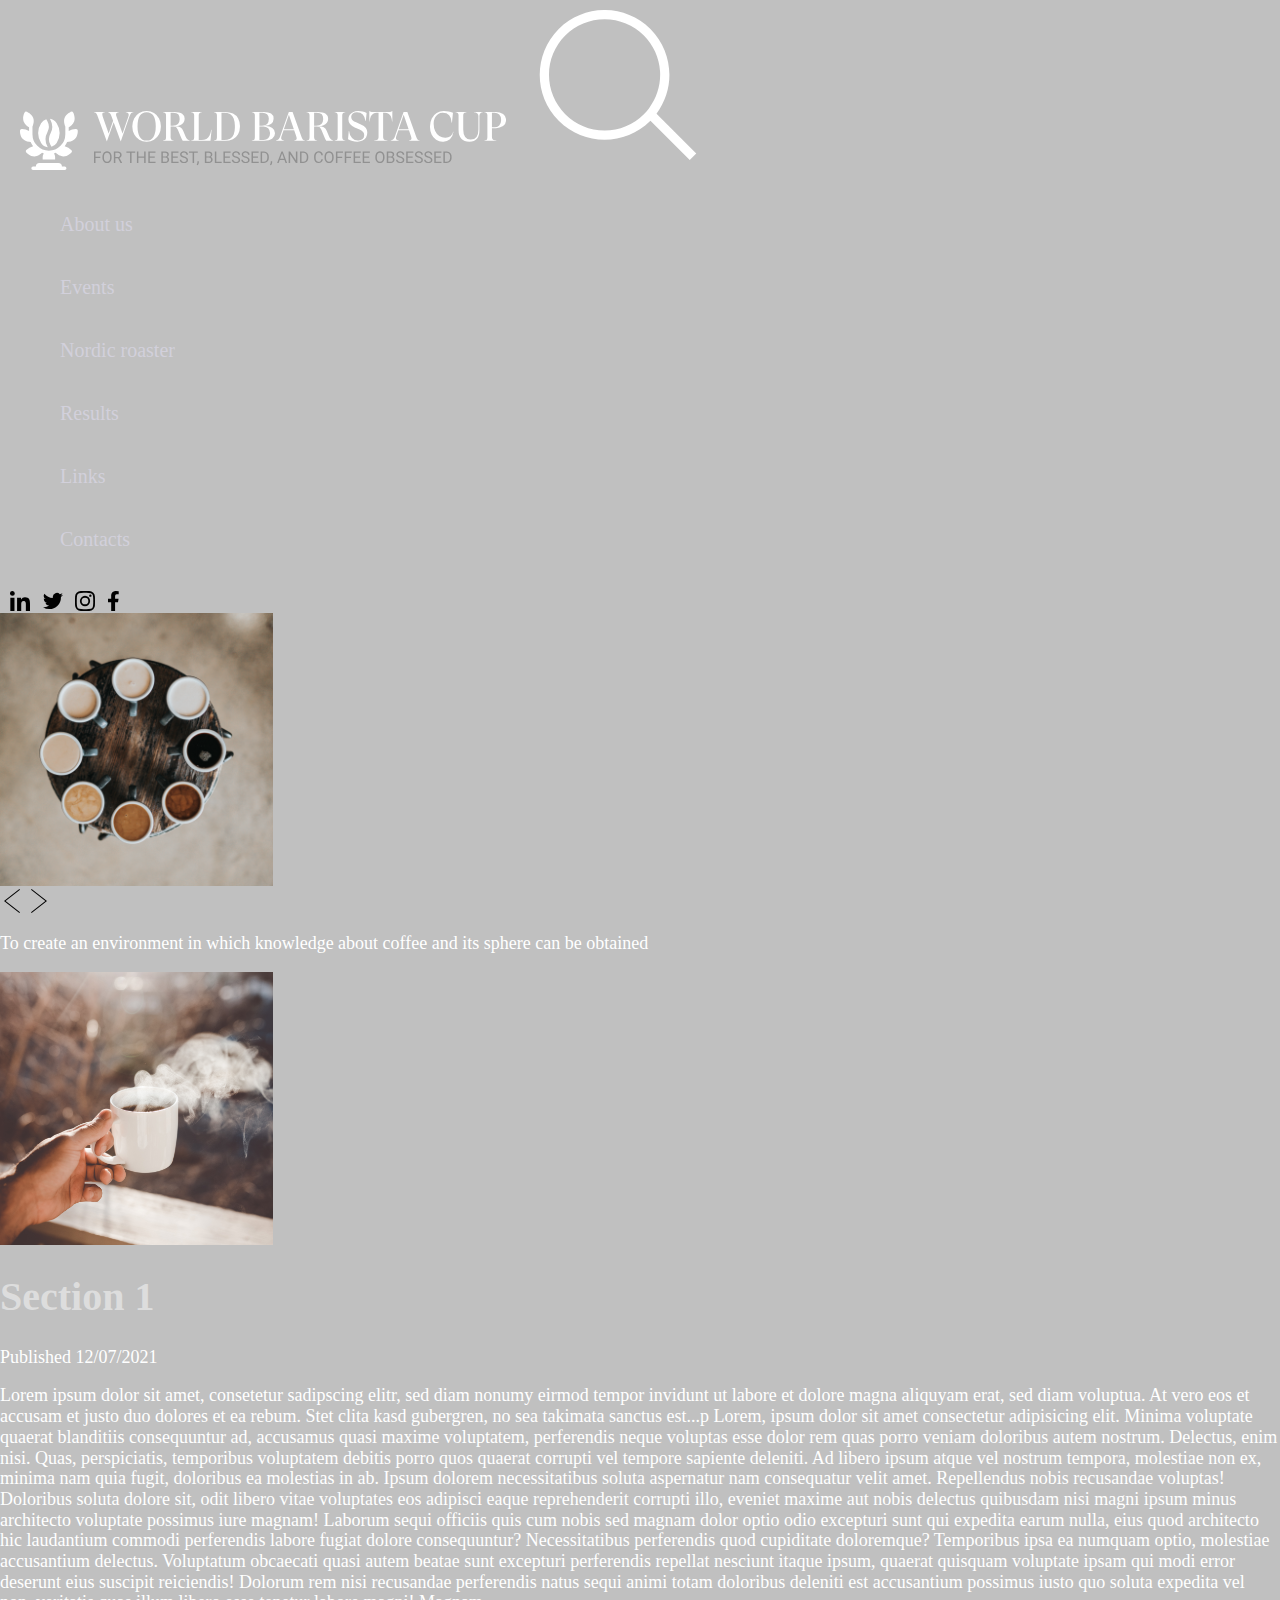
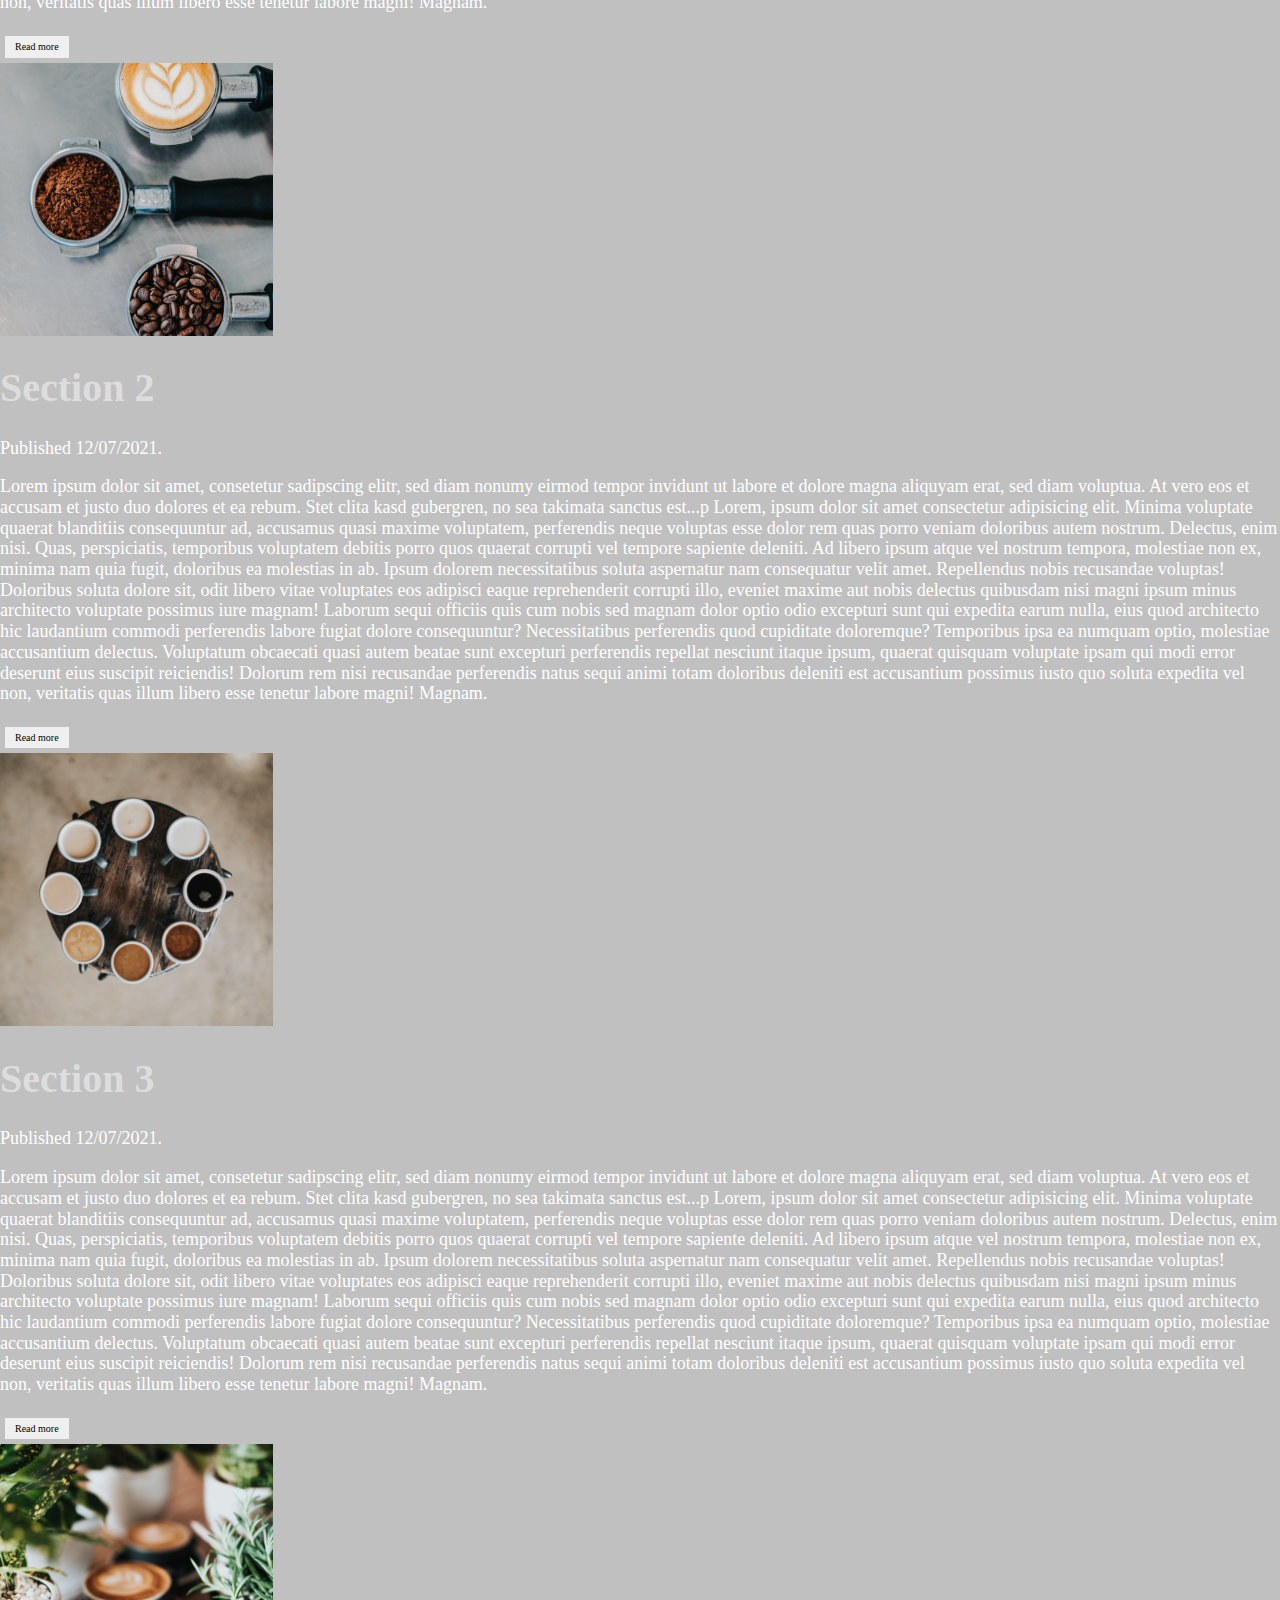
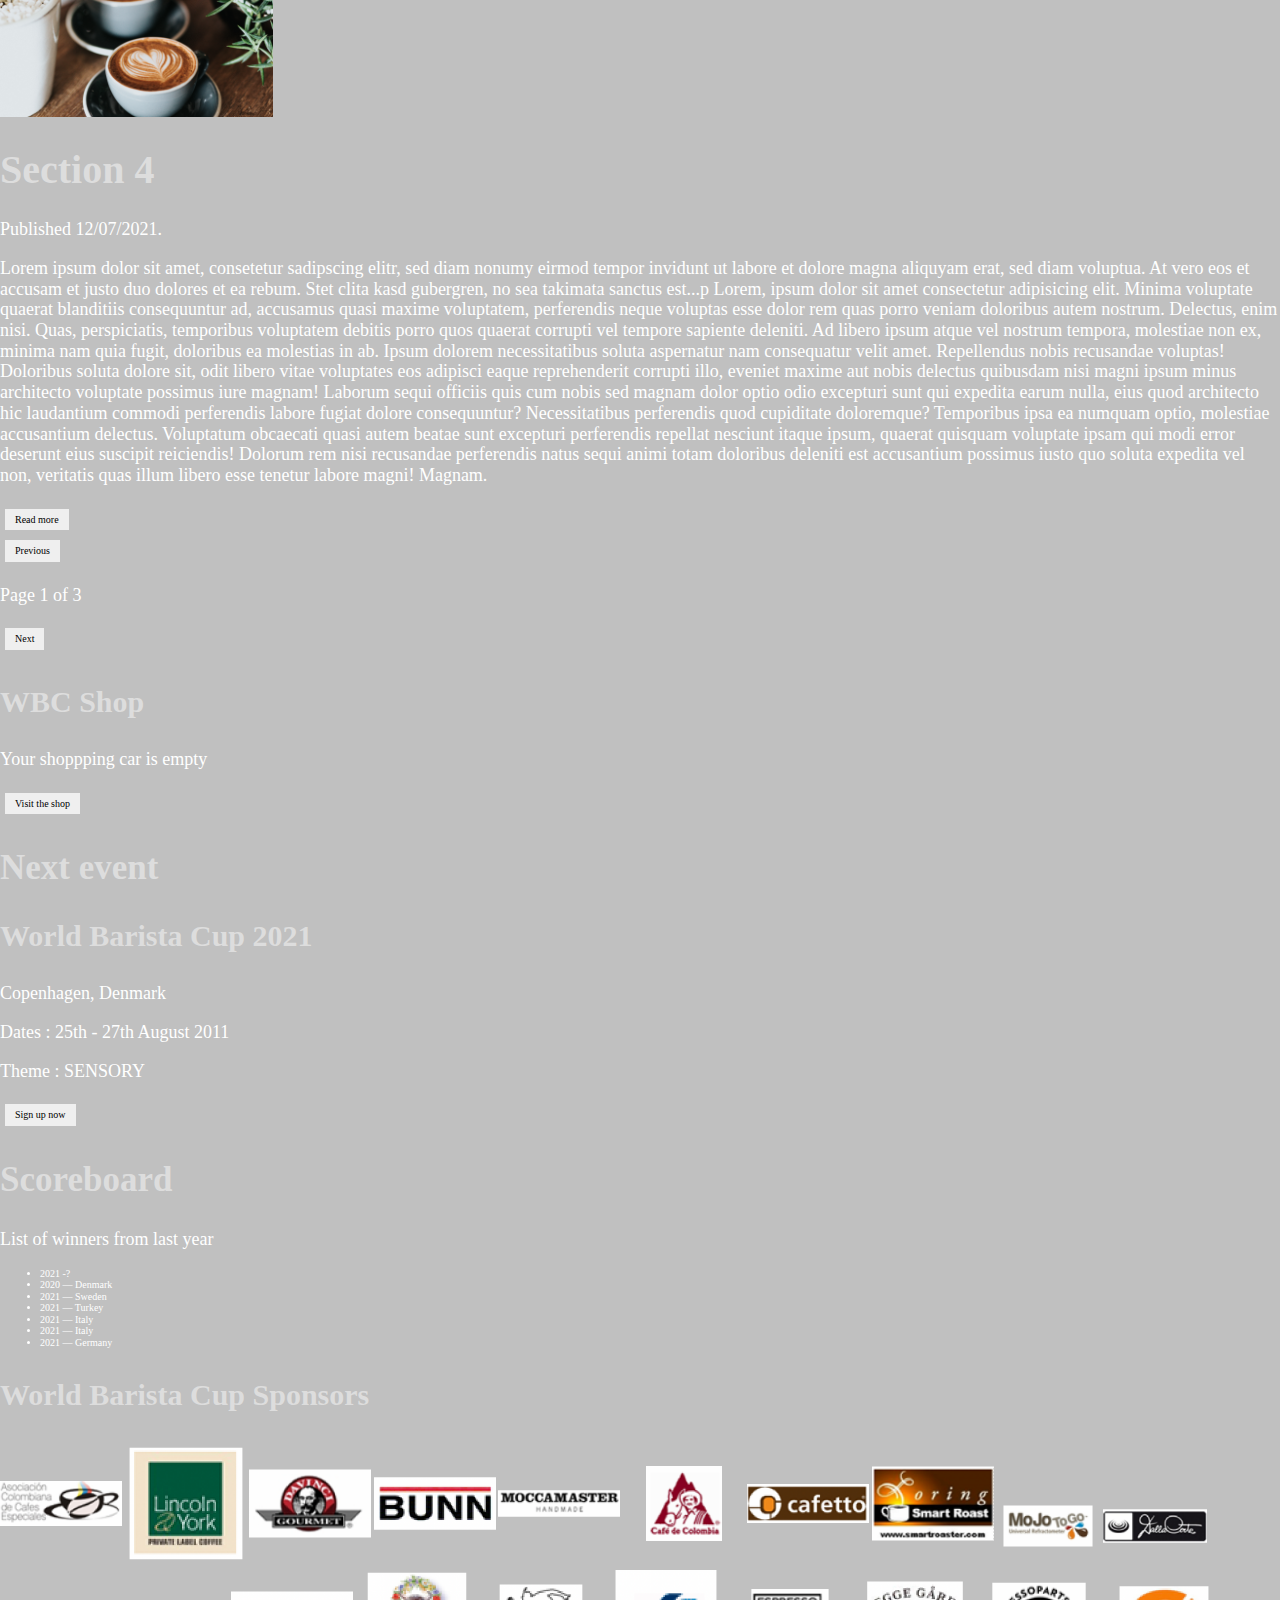
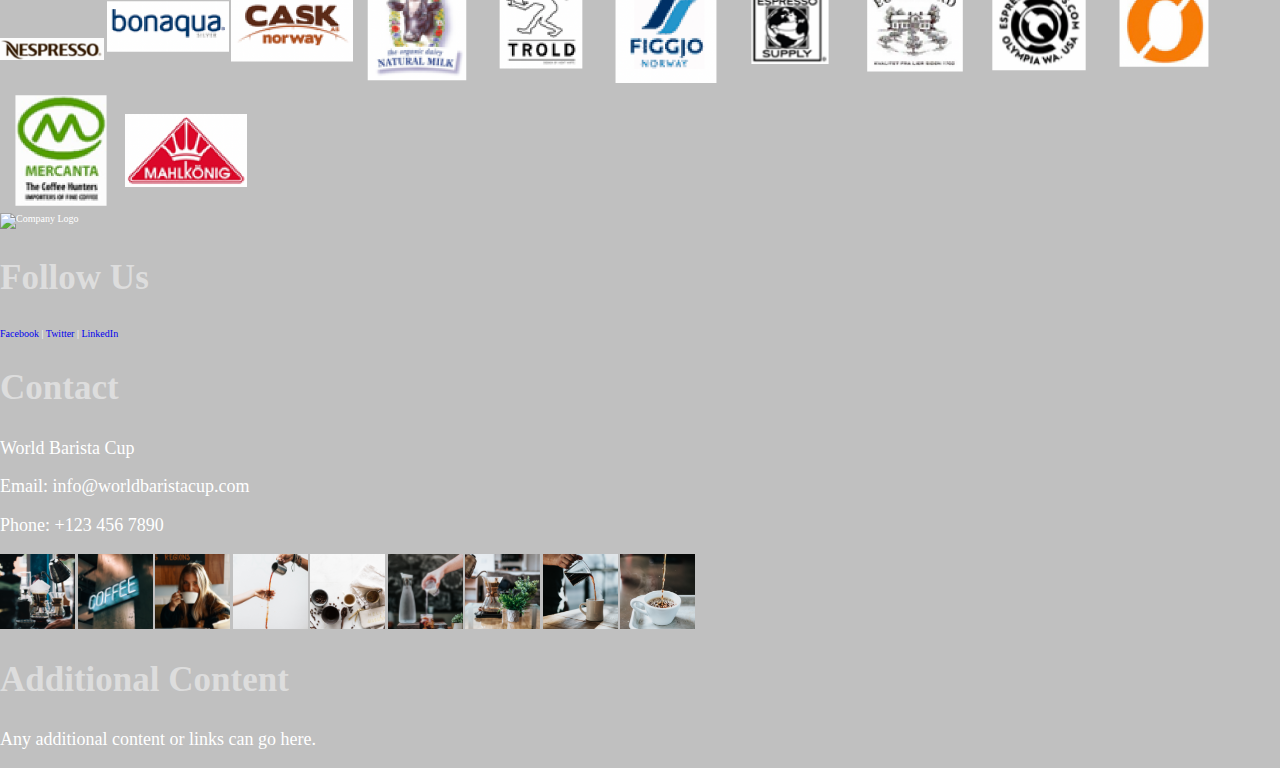
==== src/index.html @ dec1103f "done skeketon" ====
<!DOCTYPE html>
<html lang="en">

<head>
   <meta charset="UTF-8">
   <meta name="viewport" content="width=device-width, initial-scale=1.0">
   <title>Document</title>
   <link rel="stylesheet" href="./css/styles.css" />
</head>

<body>
   <nav>
      <div class="collapsible ">
         <span class="menu">
            <img class="logo" src="./assets/logo/logo-white.svg" alt="">
            <svg class="search">
               <use xlink:href="./assets/icons/sprite.svg#search"></use>
            </svg>
            <svg class="burger__menu" xmlns="http://www.w3.org/2000/svg" viewBox="0 0 10 10" stroke="#eee"
               stroke-width=".6" fill="rgba(0,0,0,0)" stroke-linecap="round" style="cursor: pointer">
               <path d="M2,3L5,3L8,3M2,5L8,5M2,7L5,7L8,7">
                  <animate dur="0.2s" attributeName="d"
                     values="M2,3L5,3L8,3M2,5L8,5M2,7L5,7L8,7;M3,3L5,5L7,3M5,5L5,5M3,7L5,5L7,7" fill="freeze"
                     begin="start.begin" />
                  <animate dur="0.2s" attributeName="d"
                     values="M3,3L5,5L7,3M5,5L5,5M3,7L5,5L7,7;M2,3L5,3L8,3M2,5L8,5M2,7L5,7L8,7" fill="freeze"
                     begin="reverse.begin" />
               </path>
               <rect width="10" height="10" stroke="none">
                  <animate dur="2s" id="reverse" attributeName="width" begin="click" />
               </rect>
               <rect width="10" height="10" stroke="none">
                  <animate dur="0.001s" id="start" attributeName="width" values="10;0" fill="freeze" begin="click" />
                  <animate dur="0.001s" attributeName="width" values="0;10" fill="freeze" begin="reverse.begin" />
               </rect>
            </svg>
         </span>
         <div class="collapsible__content collapsible--expanded ">
            <ul class="list collasible__items">
               <li class="list__item"><a href="#">About us</a></li>
               <li class="list__item"><a href="#">Events</a></li>
               <li class="list__item"><a href="#">Nordic roaster</a></li>
               <li class="list__item"><a href="#">Results</a></li>
               <li class="list__item"><a href="#">Links</a></li>
               <li class="list__item"><a href="#">Contacts</a></li>
            </ul>
            <div class="collapsible__media">
               <span class="media">
                  <svg class="media__icon">
                     <use xlink:href="./assets/icons/sprite.svg#linkedin"></use>
                  </svg>
                  <svg class="media__icon">
                     <use xlink:href="./assets/icons/sprite.svg#twitter"></use>
                  </svg>
                  <svg class="media__icon">
                     <use xlink:href="./assets/icons/sprite.svg#instagram"></use>
                  </svg>
                  <svg class="media__icon">
                     <use xlink:href="./assets/icons/sprite.svg#facebook"></use>
                  </svg>
               </span>
            </div>
         </div>
      </div>
   </nav>
   <section class="banner">
      <div>
         <div class="image__container">
            <img src="./assets/images/posts/Post thumbnail-3.png" alt="" id="sliderImage" class="slide-image">
         </div>
         <header class=" hero__content">
            <span class="arrow_slide">
               <svg class="arrow-left" onclick="slideImage('backward')" width=" 24" height="24"
                  xmlns="http://www.w3.org/2000/svg" fill-rule="evenodd" clip-rule="evenodd">
                  <path d="M20 .755l-14.374 11.245 14.374 11.219-.619.781-15.381-12 15.391-12 .609.755z" />
               </svg>
               <svg class="arrow-right" onclick="slideImage('forward')" width=" 24" height="24"
                  xmlns="http://www.w3.org/2000/svg" fill-rule="evenodd" clip-rule="evenodd">
                  <path d="M4 .755l14.374 11.245-14.374 11.219.619.781 15.381-12-15.391-12-.609.755z" />
               </svg>
            </span>
         </header>
      </div>
   </section>
   <div class="article" id="articles--container">
      <p class="block__heading">To create an environment in which knowledge about coffee and its sphere can be obtained
      </p>
   </div>
   <div class="pagination">
      <button class="btn">Previous</button>
      <p>Page 1 of 3</p>
      <button class="btn">Next</button>
   </div>
   <div class="side__bar">
      <section>
         <h3>WBC Shop</h3>
         <p>Your shoppping car is empty</p>
         <button class="">Visit the shop</button>
      </section>
      <section>
         <h2>Next event</h2>
         <h3>World Barista Cup 2021</h3>
         <p>Copenhagen, Denmark</p>
         <p>Dates : 25th - 27th August 2011</p>
         <p>Theme : SENSORY</p>
         <button class="">Sign up now</button>
      </section>
      <section>
         <h2>Scoreboard</h2>
         <p>List of winners from last year</p>
         <ul>
            <li>2021 -?</li>
            <li>2020 — Denmark</li>
            <li>2021 — Sweden</li>
            <li>2021 — Turkey</li>
            <li>2021 — Italy</li>
            <li>2021 — Italy</li>
            <li>2021 — Germany</li>
         </ul>
      </section>
      <section class="sponsors__logo">
         <h3>World Barista Cup Sponsors</h3>
         <div id="sponsor-container">

         </div>

      </section>
   </div>
   <footer>
      <section id="footer-logo">
         <img src="logo.png" alt="Company Logo" />
      </section>

      <section id="social-media">
         <h2>Follow Us</h2>
         <a href="#">Facebook</a> |
         <a href="#">Twitter</a> |
         <a href="#">LinkedIn</a>
      </section>

      <section id="contact">
         <h2>Contact</h2>
         <p>World Barista Cup</p>
         <p>Email: info@worldbaristacup.com</p>
         <p>Phone: +123 456 7890</p>
      </section>

      <section id="instagram-feed">
         <h2>Instagram Feed</h2>
      </section>

      <section id="content">
         <h2>Additional Content</h2>
         <p>Any additional content or links can go here.</p>
      </section>
   </footer>
   <script src="js/main.js"></script>
</body>

</html>
---- src/css/styles.css ----
@import "./normalize.css";
:root {
   --color-primary: #70707070;
   --color-secondary: #000000;
   --color-headings: #dddddd;
   --color-body: #ffffff;
   --color-body-darker: #70707070;
}
html {
   font-size: 62.5%;
}
body {
   font-family: "Times New Roman", Times, serif;
   color: var(--color-body);
   background-color: var(--color-primary);
}

/* Typography */
h1,
h2,
h3 {
   color: var(--color-headings);
}

h1 {
   font-size: 4rem;
}

h2 {
   font-size: 3.5rem;
}

h3 {
   font-size: 3rem;
}
h4 {
   font-size: 3rem;
}

h5 {
   font-size: 2rem;
}
h6 {
   font-size: 1.8rem;
}
p {
   font-size: 1.8rem;
}

/* Button */
button {
   padding: 0.5rem 1rem 0.5rem 1rem;
   color: var(--color-secondary);
   margin: 0.5rem;
   border: none;
}
button:hover {
   color: var(--color-body);
   background-color: var(--color-secondary);
}

/*Media Icon */
.media__icon {
   width: 2rem;
   height: 2rem;
   margin-left: 1rem;
}

/* Arrow */
.burger__menu {
   display: none;
}
.search {
   width: 20rem;
   height: 20x;
   margin: 1rem;
}
.search:hover {
   transform: rotate(45deg);
}
/* Burger menu */
.burger__menu {
   display: none;
   width: 50rem;
   height: 50rem;
}
/* Link */
a {
   text-decoration: none;
}
.list {
   list-style: none;
   font-size: 2rem;
   margin: 4rem 2rem 0 2rem;
}
.list__item {
   margin-bottom: 4rem;
}
.list__item > a {
   color: #d2d0db;
   text-decoration: none;
}
.logo {
   margin: 0 0 0 2rem;
   padding: 0;
}

@media screen and (max-width: 768px) {
   body {
      display: flex;
      flex-direction: column;
   }
   .media__icon {
      width: 2rem;
      height: 2rem;
      margin-left: 2rem;
      fill: var(--color-body);
      padding-bottom: 4rem;
   }
   .media {
      align-content: center;
   }

   /* Collapsible */

   .collapsible__media {
      text-align: center;
   }
   .list__item {
      padding-bottom: 2rem;
   }
   .collapsible__content {
      max-height: 0;
      overflow: hidden;
      opacity: 0;
      transition: all 0.5s;
   }
   .collapsible--expanded .collapsible__content {
      max-height: 100vh;
      opacity: 1;
   }
   nav {
      margin: 0;
      padding: 0;
   }
   .menu {
      display: flex;
      justify-content: space-between;
   }
   .logo {
      width: 450rem;
      height: 5rem;
      margin-top: 1.4rem;
      margin-left: 0;
   }
   .search {
      width: 20rem;
      height: 4rem;
      margin: 1rem;
   }
   .burger__menu {
      display: inline;
      width: 50rem;
      height: 4rem;
      margin: 1rem 1.3rem 1rem 1rem;
   }
   nav {
      background-color: var(--color-secondary);
   }
   .image__container {
      width: 100%;
   }
   .slide-image {
      object-fit: cover;
      transition: opacity 0.5s ease-in-out;
      width: 100%;
      height: 80%;
      align-items: center;
   }
   .hero__content {
      display: grid;
      grid-template-rows: 1fr;
   }

   .block__heading {
      background-color: var(--color-secondary);
      text-align: center;
      z-index: 1;
      font-size: 2.5rem;
      display: flex;
      align-items: center;
   }

   .arrow_slide {
      fill: var(--color-body);
      display: flex;
      position: relative;
      padding: 0 10px;
      justify-content: space-between;
      margin-top: -250px;
   }
   .text {
      position: relative;
      display: block;
      text-overflow: ellipsis;
   }
   .show-more {
      /*   width: 690px;  */
      position: relative;
   }
   .show-more-height {
      height: 65px;
      overflow: hidden;
   }
}
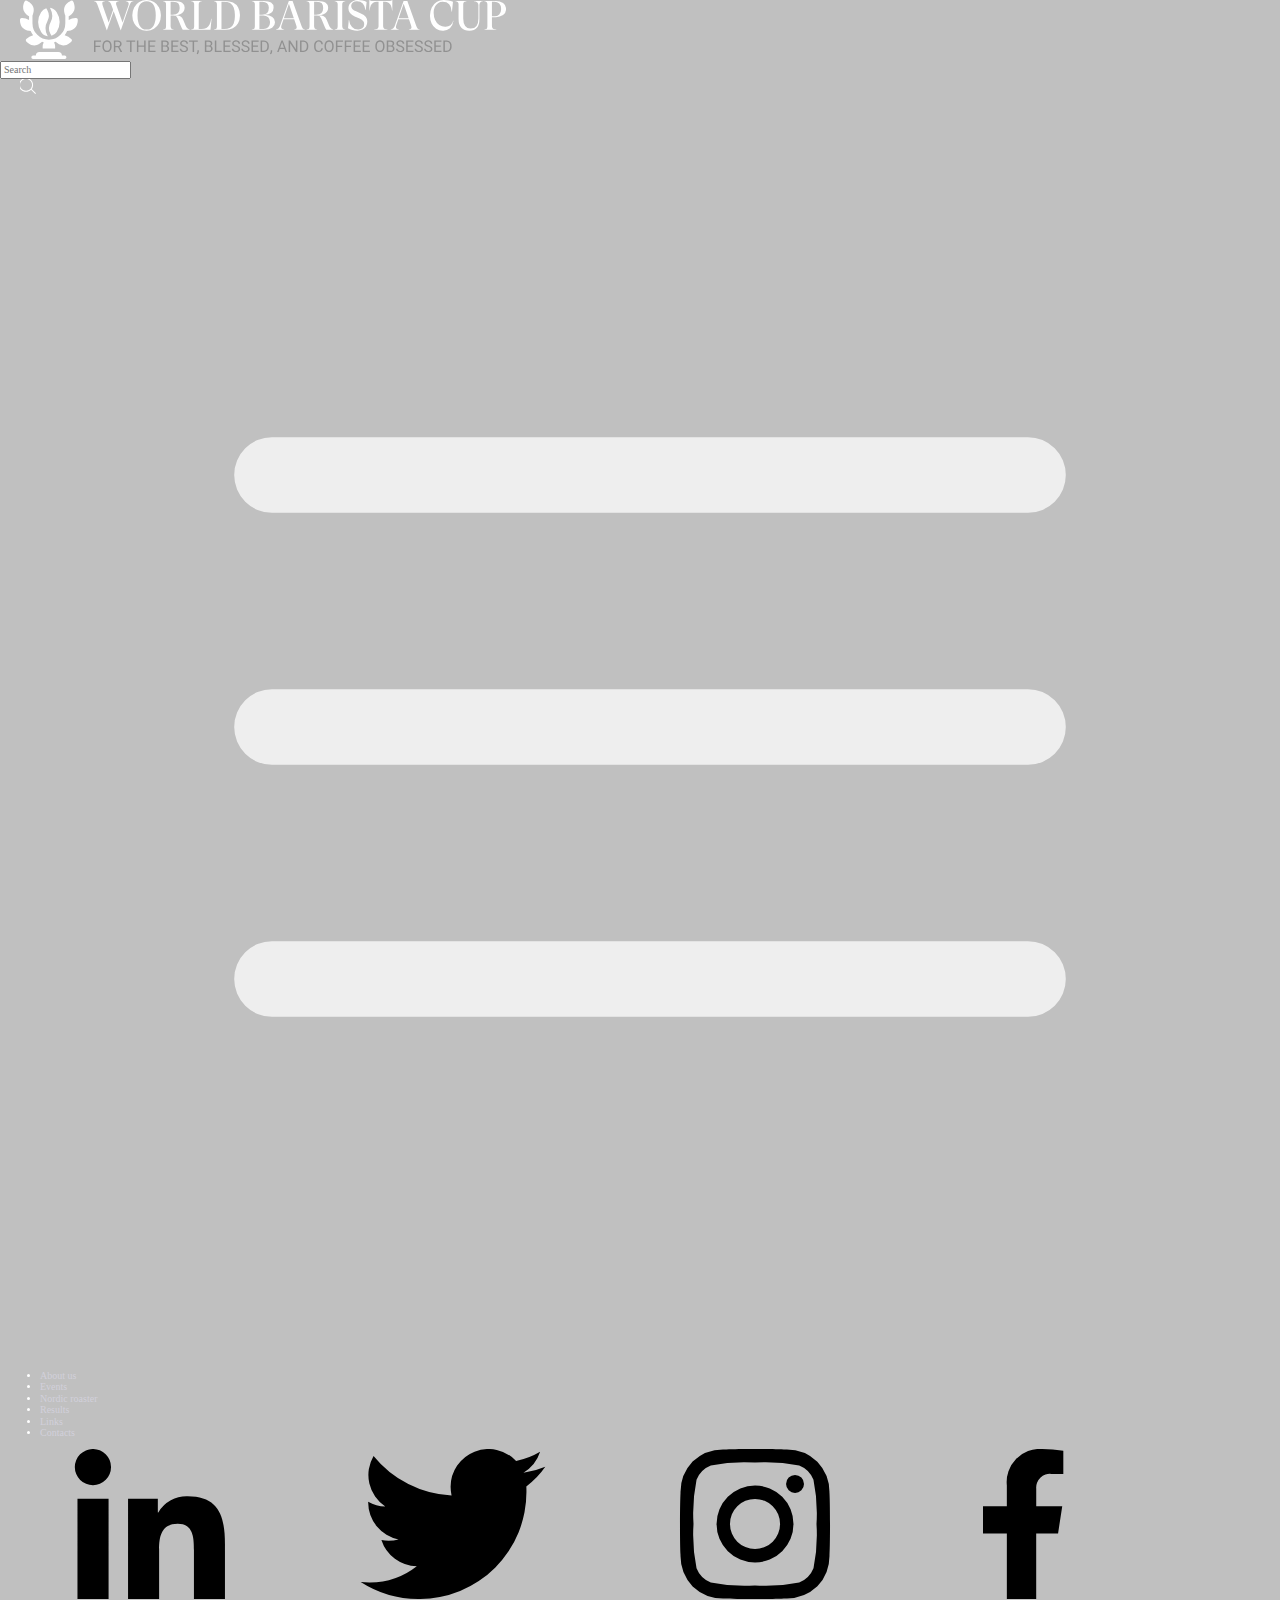
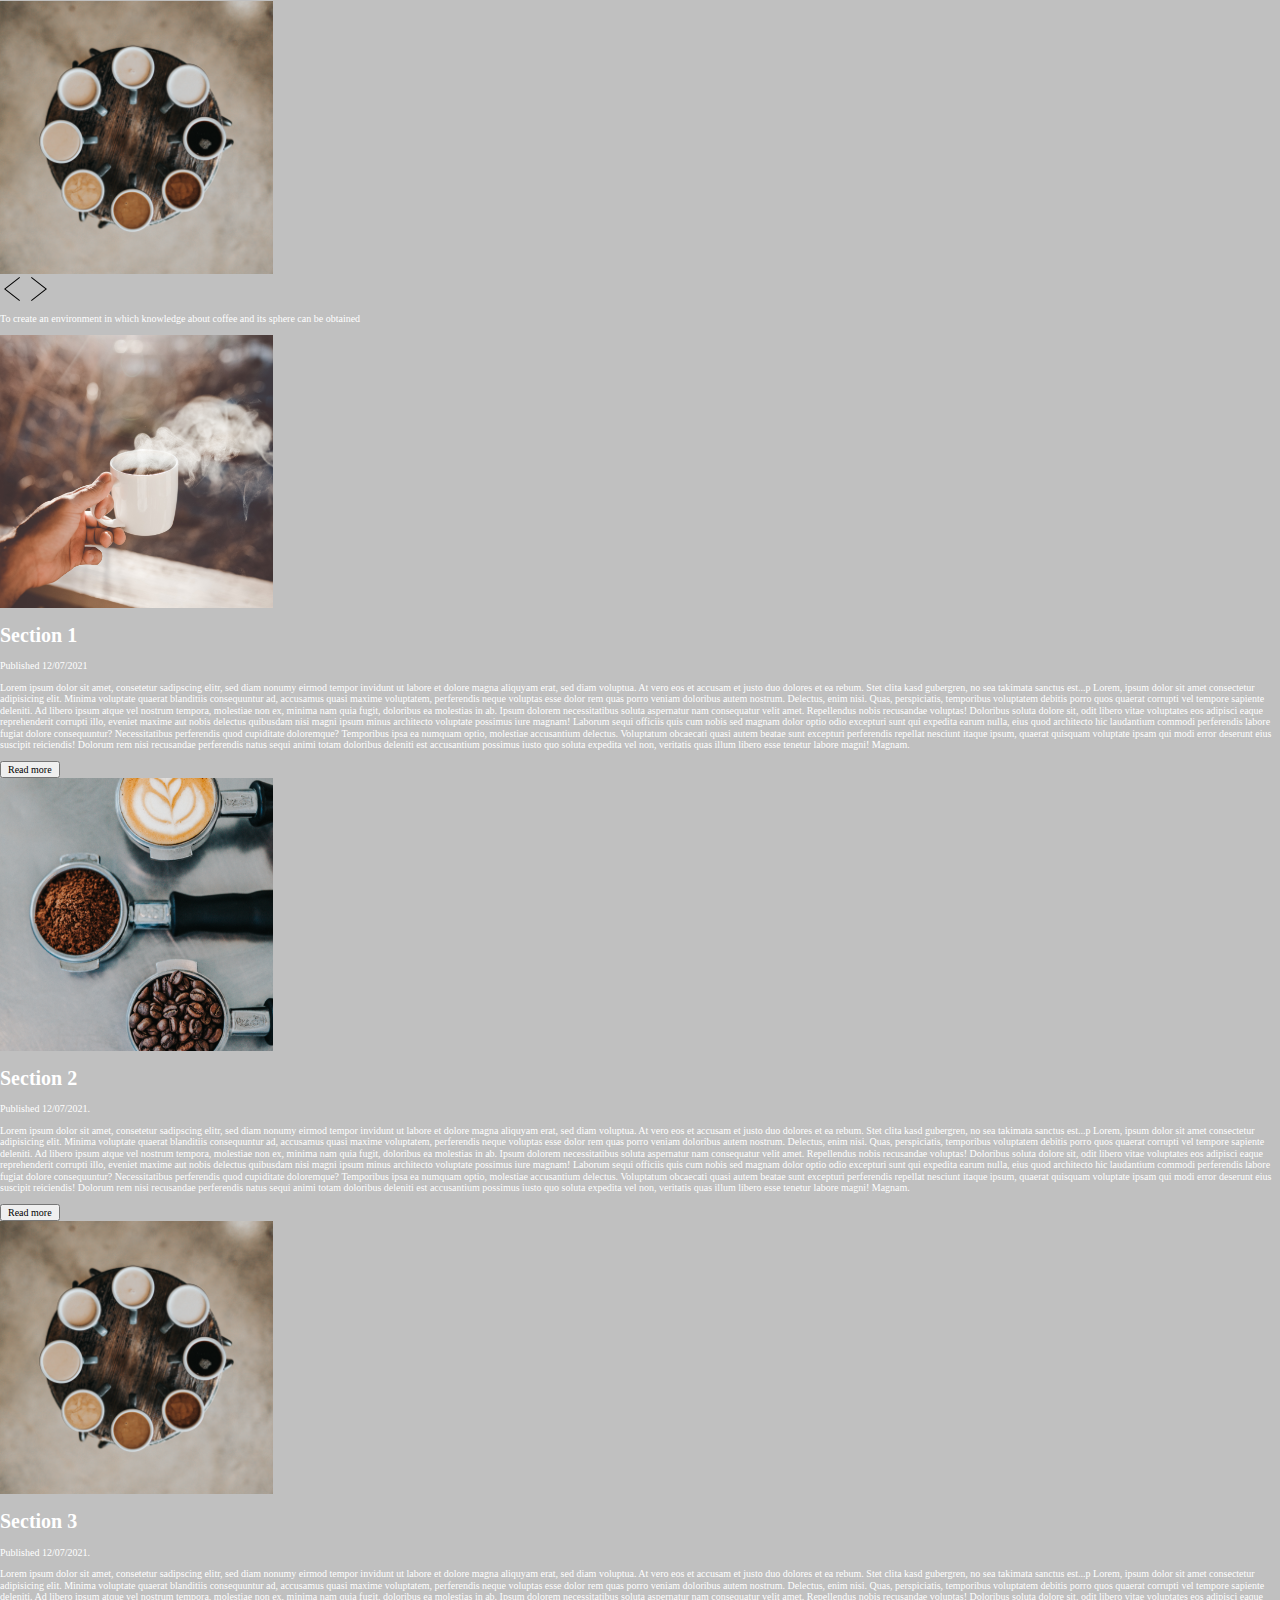
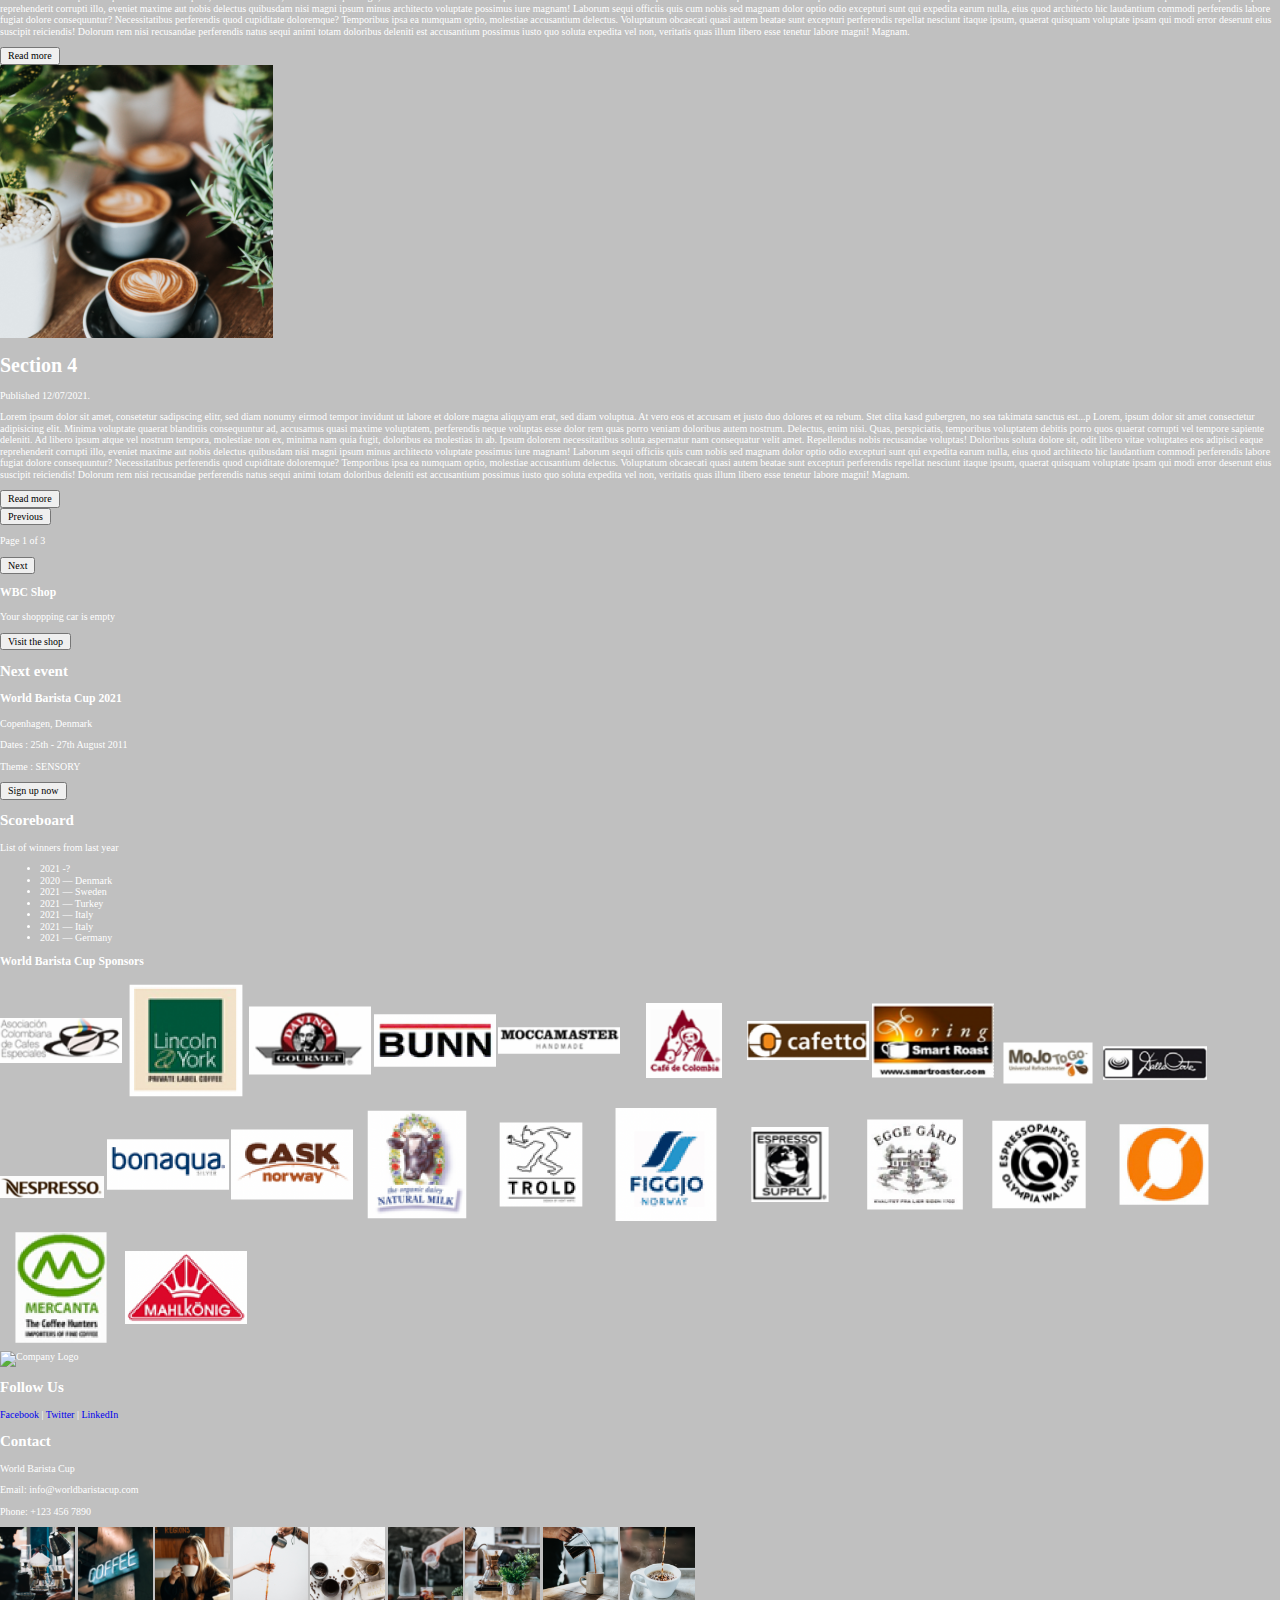
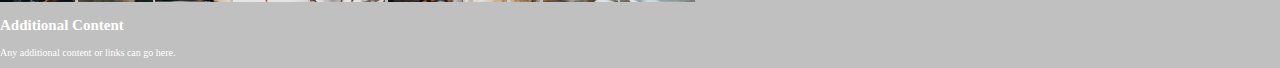
==== commit d81a0eb5: "finished nav for mobile version" ====
--- a/src/index.html
+++ b/src/index.html
@@ -2,41 +2,27 @@
 <html lang="en">
 
 <head>
-   <meta charset="UTF-8">
-   <meta name="viewport" content="width=device-width, initial-scale=1.0">
-   <title>Document</title>
+   <meta charset="utf-8">
+   <meta name="viewport" content="width=device-width, initial-scale=1">
+   <title>Bootstrap demo</title>
+   <link href="https://cdn.jsdelivr.net/npm/bootstrap@5.3.2/dist/css/bootstrap.min.css" rel="stylesheet"
+      integrity="sha384-T3c6CoIi6uLrA9TneNEoa7RxnatzjcDSCmG1MXxSR1GAsXEV/Dwwykc2MPK8M2HN" crossorigin="anonymous">
    <link rel="stylesheet" href="./css/styles.css" />
 </head>
 
 <body>
-   <nav>
-      <div class="collapsible ">
-         <span class="menu">
+   <nav class="navbar bg-dark border-bottom border-body" data-bs-theme="dark">
+      <div class=" container-md collapsible ">
+         <div class="container-fluid menu">
             <img class="logo" src="./assets/logo/logo-white.svg" alt="">
-            <svg class="search">
-               <use xlink:href="./assets/icons/sprite.svg#search"></use>
-            </svg>
-            <svg class="burger__menu" xmlns="http://www.w3.org/2000/svg" viewBox="0 0 10 10" stroke="#eee"
-               stroke-width=".6" fill="rgba(0,0,0,0)" stroke-linecap="round" style="cursor: pointer">
-               <path d="M2,3L5,3L8,3M2,5L8,5M2,7L5,7L8,7">
-                  <animate dur="0.2s" attributeName="d"
-                     values="M2,3L5,3L8,3M2,5L8,5M2,7L5,7L8,7;M3,3L5,5L7,3M5,5L5,5M3,7L5,5L7,7" fill="freeze"
-                     begin="start.begin" />
-                  <animate dur="0.2s" attributeName="d"
-                     values="M3,3L5,5L7,3M5,5L5,5M3,7L5,5L7,7;M2,3L5,3L8,3M2,5L8,5M2,7L5,7L8,7" fill="freeze"
-                     begin="reverse.begin" />
-               </path>
-               <rect width="10" height="10" stroke="none">
-                  <animate dur="2s" id="reverse" attributeName="width" begin="click" />
-               </rect>
-               <rect width="10" height="10" stroke="none">
-                  <animate dur="0.001s" id="start" attributeName="width" values="10;0" fill="freeze" begin="click" />
-                  <animate dur="0.001s" attributeName="width" values="0;10" fill="freeze" begin="reverse.begin" />
-               </rect>
-            </svg>
-         </span>
+            <form class="d-flex" role="search">
+               <input class="form-control me-2" type="search" placeholder="Search" aria-label="Search">
+            </form>
+            <img class="logo search" src="./assets/icons/search.svg" alt="">
+            <img class="logo burger__menu" src="./assets/icons/burger-menu.svg" alt="">
+         </div>
          <div class="collapsible__content collapsible--expanded ">
-            <ul class="list collasible__items">
+            <ul class="list list--inline collasible__items">
                <li class="list__item"><a href="#">About us</a></li>
                <li class="list__item"><a href="#">Events</a></li>
                <li class="list__item"><a href="#">Nordic roaster</a></li>
@@ -45,20 +31,18 @@
                <li class="list__item"><a href="#">Contacts</a></li>
             </ul>
             <div class="collapsible__media">
-               <span class="media">
-                  <svg class="media__icon">
-                     <use xlink:href="./assets/icons/sprite.svg#linkedin"></use>
-                  </svg>
-                  <svg class="media__icon">
-                     <use xlink:href="./assets/icons/sprite.svg#twitter"></use>
-                  </svg>
-                  <svg class="media__icon">
-                     <use xlink:href="./assets/icons/sprite.svg#instagram"></use>
-                  </svg>
-                  <svg class="media__icon">
-                     <use xlink:href="./assets/icons/sprite.svg#facebook"></use>
-                  </svg>
-               </span>
+               <svg class="media__icon">
+                  <use xlink:href="./assets/icons/sprite.svg#linkedin"></use>
+               </svg>
+               <svg class="media__icon">
+                  <use xlink:href="./assets/icons/sprite.svg#twitter"></use>
+               </svg>
+               <svg class="media__icon">
+                  <use xlink:href="./assets/icons/sprite.svg#instagram"></use>
+               </svg>
+               <svg class="media__icon">
+                  <use xlink:href="./assets/icons/sprite.svg#facebook"></use>
+               </svg>
             </div>
          </div>
       </div>
@@ -154,6 +138,10 @@
          <p>Any additional content or links can go here.</p>
       </section>
    </footer>
+
+   <script src="https://cdn.jsdelivr.net/npm/bootstrap@5.3.2/dist/js/bootstrap.bundle.min.js"
+      integrity="sha384-C6RzsynM9kWDrMNeT87bh95OGNyZPhcTNXj1NW7RuBCsyN/o0jlpcV8Qyq46cDfL"
+      crossorigin="anonymous"></script>
    <script src="js/main.js"></script>
 </body>
 
--- a/src/css/styles.css
+++ b/src/css/styles.css
@@ -16,7 +16,7 @@
 }
 
 /* Typography */
-h1,
+/* h1,
 h2,
 h3 {
    color: var(--color-headings);
@@ -45,10 +45,10 @@
 }
 p {
    font-size: 1.8rem;
-}
+} */
 
 /* Button */
-button {
+/* button {
    padding: 0.5rem 1rem 0.5rem 1rem;
    color: var(--color-secondary);
    margin: 0.5rem;
@@ -60,16 +60,12 @@
 }
 
 /*Media Icon */
-.media__icon {
+/* .media__icon {
    width: 2rem;
    height: 2rem;
    margin-left: 1rem;
 }
 
-/* Arrow */
-.burger__menu {
-   display: none;
-}
 .search {
    width: 20rem;
    height: 20x;
@@ -77,25 +73,20 @@
 }
 .search:hover {
    transform: rotate(45deg);
-}
-/* Burger menu */
-.burger__menu {
-   display: none;
-   width: 50rem;
-   height: 50rem;
-}
+} */
+
 /* Link */
 a {
    text-decoration: none;
 }
-.list {
+/* .list {
    list-style: none;
    font-size: 2rem;
    margin: 4rem 2rem 0 2rem;
 }
 .list__item {
    margin-bottom: 4rem;
-}
+} */
 .list__item > a {
    color: #d2d0db;
    text-decoration: none;
@@ -105,29 +96,100 @@
    padding: 0;
 }
 
-@media screen and (max-width: 768px) {
+@media (min-width: 376px) and (max-width: 768px) {
    body {
       display: flex;
       flex-direction: column;
    }
+
+   .menu {
+      display: flex;
+      justify-content: space-between;
+      flex-wrap: nowrap;
+   }
+   .logo {
+      width: 30rem;
+      height: 4rem;
+      margin: 1rem;
+      margin-left: 0;
+      min-width: 2rem;
+   }
+   .search {
+      width: 2rem;
+      height: 4rem;
+      margin: 1rem;
+      min-width: 2rem;
+      margin-right: 0;
+   }
+   .burger__menu {
+      width: 5rem;
+      height: 4rem;
+      margin-right: 0;
+      /* margin: 1rem 1.3rem 1rem 3rem; */
+      min-width: 2rem;
+   }
+   .form-control {
+      /* width: 20rem;
+      height: 4rem;
+      margin: 1rem;
+      min-width: rem; */
+      display: none;
+   }
+
+   .collapsible__content {
+      width: 100%;
+      display: flex;
+      flex-wrap: wrap;
+      justify-content: center;
+   }
+
    .media__icon {
-      width: 2rem;
+      width: 3rem;
       height: 2rem;
       margin-left: 2rem;
+      margin-bottom: 2rem;
       fill: var(--color-body);
-      padding-bottom: 4rem;
-   }
-   .media {
-      align-content: center;
-   }
-
-   /* Collapsible */
-
-   .collapsible__media {
-      text-align: center;
-   }
+   }
+
+   a {
+      text-decoration: none;
+   }
+   .list {
+      list-style: none;
+      font-size: 2rem;
+      margin: 4rem 2rem 0 2rem;
+      width: 100%;
+   }
+
    .list__item {
       padding-bottom: 2rem;
+      margin-bottom: 1rem;
+      align-items: baseline;
+   }
+
+   .list__item > a {
+      color: #ffffff;
+      transition: color;
+      position: relative;
+   }
+
+   .list__item > a::after {
+      content: "";
+      position: absolute;
+      width: 100%;
+      transform: scaleX(0);
+      border-radius: 5px;
+      height: 0.05em;
+      bottom: 0;
+      left: 0;
+      background: currentcolor;
+      transform-origin: bottom right;
+      transition: transform 0.25s;
+   }
+
+   .list__item > a:hover::after {
+      transform: scaleX(1);
+      transform-origin: bottom left;
    }
    .collapsible__content {
       max-height: 0;
@@ -139,34 +201,30 @@
       max-height: 100vh;
       opacity: 1;
    }
+
+   /* Collapsible */
+
+   /* .collapsible__media {
+      text-align: center;
+   }
+   .list__item {
+      padding-bottom: 2rem;
+   }
+   .collapsible__content {
+      max-height: 0;
+      overflow: hidden;
+      opacity: 0;
+      transition: all 0.5s;
+   }
+   .collapsible--expanded .collapsible__content {
+      max-height: 100vh;
+      opacity: 1;
+   } */
    nav {
       margin: 0;
       padding: 0;
    }
-   .menu {
-      display: flex;
-      justify-content: space-between;
-   }
-   .logo {
-      width: 450rem;
-      height: 5rem;
-      margin-top: 1.4rem;
-      margin-left: 0;
-   }
-   .search {
-      width: 20rem;
-      height: 4rem;
-      margin: 1rem;
-   }
-   .burger__menu {
-      display: inline;
-      width: 50rem;
-      height: 4rem;
-      margin: 1rem 1.3rem 1rem 1rem;
-   }
-   nav {
-      background-color: var(--color-secondary);
-   }
+
    .image__container {
       width: 100%;
    }
@@ -213,3 +271,17 @@
       overflow: hidden;
    }
 }
+/* @media (min-width: 1200px) {
+   .navbar {
+      display: flex;
+      flex-wrap: nowrap;
+   }
+   .burger__menu {
+      width: 5rem;
+      height: 5rem;
+   }
+   .search {
+      width: 5rem;
+      height: 5rem;
+   }
+} */
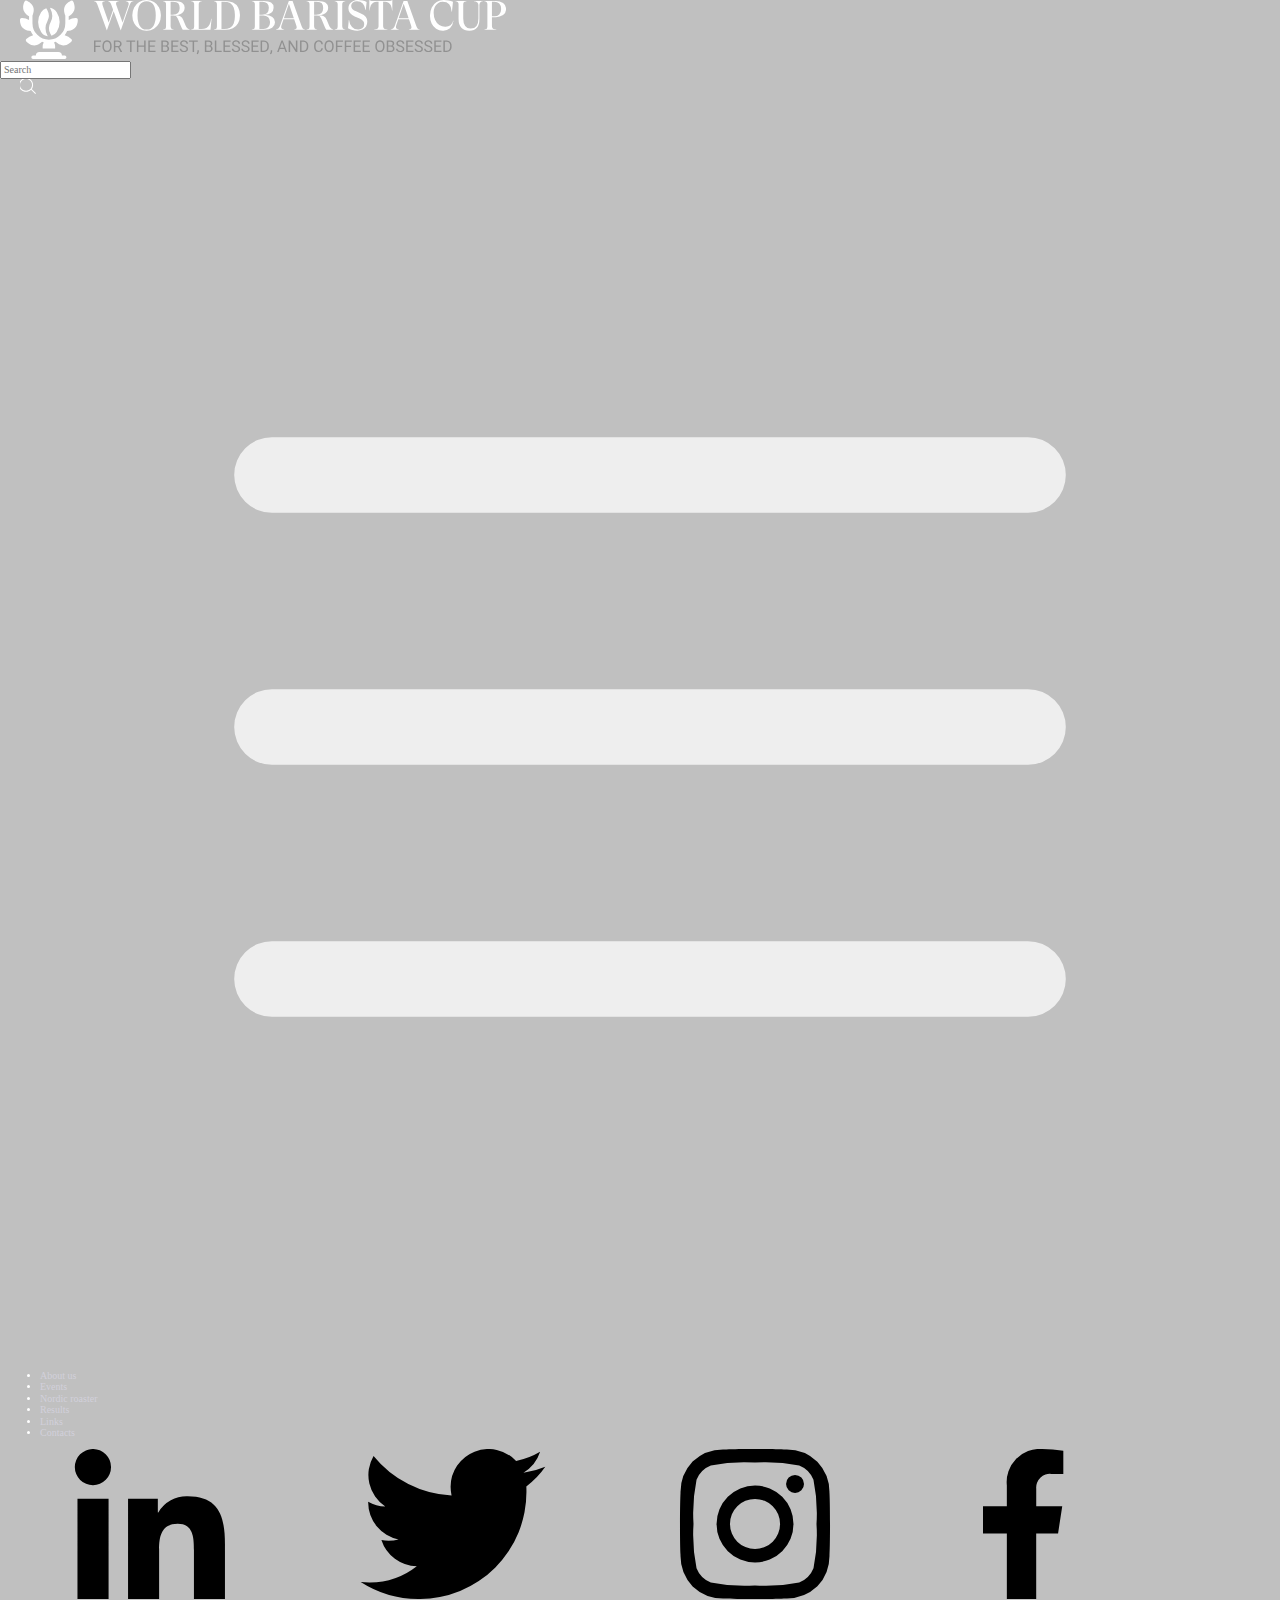
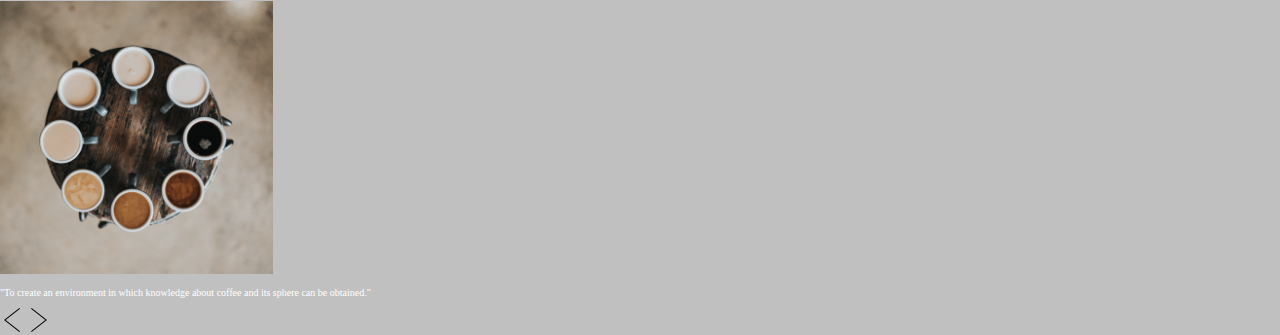
==== commit 68dcffcd: "finished banner and slide picture" ====
--- a/src/index.html
+++ b/src/index.html
@@ -45,12 +45,13 @@
                </svg>
             </div>
          </div>
-      </div>
    </nav>
    <section class="banner">
-      <div>
-         <div class="image__container">
-            <img src="./assets/images/posts/Post thumbnail-3.png" alt="" id="sliderImage" class="slide-image">
+      <div class="card">
+         <img src="./assets/images/posts/Post thumbnail-3.png" alt="" id="sliderImage" class="slide-image">
+         <div class="card-body">
+            <p class="card-text">"To create an environment in which knowledge about coffee and its sphere can be
+               obtained."</p>
          </div>
          <header class=" hero__content">
             <span class="arrow_slide">
@@ -66,11 +67,11 @@
          </header>
       </div>
    </section>
-   <div class="article" id="articles--container">
-      <p class="block__heading">To create an environment in which knowledge about coffee and its sphere can be obtained
-      </p>
-   </div>
-   <div class="pagination">
+   <!-- <div class="article" id="articles--container">
+       <p class="block__heading">To create an environment in which knowledge about coffee and its sphere can be obtained
+      </p> 
+   </div> -->
+   <!-- <div class="pagination">
       <button class="btn">Previous</button>
       <p>Page 1 of 3</p>
       <button class="btn">Next</button>
@@ -137,12 +138,12 @@
          <h2>Additional Content</h2>
          <p>Any additional content or links can go here.</p>
       </section>
-   </footer>
+   </footer> -->
 
    <script src="https://cdn.jsdelivr.net/npm/bootstrap@5.3.2/dist/js/bootstrap.bundle.min.js"
       integrity="sha384-C6RzsynM9kWDrMNeT87bh95OGNyZPhcTNXj1NW7RuBCsyN/o0jlpcV8Qyq46cDfL"
       crossorigin="anonymous"></script>
-   <script src="js/main.js"></script>
+   <!-- <script src="js/main.js"></script> -->
 </body>
 
 </html>--- a/src/css/styles.css
+++ b/src/css/styles.css
@@ -100,6 +100,10 @@
    body {
       display: flex;
       flex-direction: column;
+   }
+   nav {
+      margin: 0;
+      padding: 2rem 0 2rem 2rem;
    }
 
    .menu {
@@ -202,75 +206,68 @@
       opacity: 1;
    }
 
-   /* Collapsible */
-
-   /* .collapsible__media {
-      text-align: center;
-   }
-   .list__item {
-      padding-bottom: 2rem;
-   }
-   .collapsible__content {
-      max-height: 0;
-      overflow: hidden;
-      opacity: 0;
-      transition: all 0.5s;
-   }
-   .collapsible--expanded .collapsible__content {
-      max-height: 100vh;
-      opacity: 1;
-   } */
-   nav {
-      margin: 0;
-      padding: 0;
-   }
-
-   .image__container {
-      width: 100%;
-   }
+   /* Banner */
+   .card {
+      display: flex;
+      align-items: center;
+      justify-content: center;
+      flex-wrap: wrap;
+      overflow: visible;
+      height: 100%;
+   }
+
    .slide-image {
       object-fit: cover;
       transition: opacity 0.5s ease-in-out;
       width: 100%;
-      height: 80%;
+      height: 35rem;
       align-items: center;
    }
+
+   .card-body {
+      position: absolute;
+      background-color: var(--color-secondary);
+      color: var(--color-headings);
+      text-align: center; /* Centers text horizontally */
+      width: 80%;
+      margin-top: 70%;
+      height: 25rem;
+      overflow: visible;
+   }
+
+   .card-text {
+      margin: 0;
+      font-size: 2.5rem;
+      text-align: center;
+      padding: 4rem 1rem 2rem 1rem;
+      word-wrap: break-word;
+   }
+
    .hero__content {
-      display: grid;
-      grid-template-rows: 1fr;
-   }
-
-   .block__heading {
-      background-color: var(--color-secondary);
-      text-align: center;
-      z-index: 1;
-      font-size: 2.5rem;
-      display: flex;
-      align-items: center;
+      position: absolute;
+      width: 100%;
    }
 
    .arrow_slide {
       fill: var(--color-body);
       display: flex;
-      position: relative;
       padding: 0 10px;
       justify-content: space-between;
-      margin-top: -250px;
-   }
-   .text {
+   }
+   /* .text {
       position: relative;
       display: block;
       text-overflow: ellipsis;
    }
    .show-more {
-      /*   width: 690px;  */
       position: relative;
    }
    .show-more-height {
       height: 65px;
       overflow: hidden;
-   }
-}
+   } */
+}
+
 /* @media (min-width: 1200px) {
    .navbar {
       display: flex;
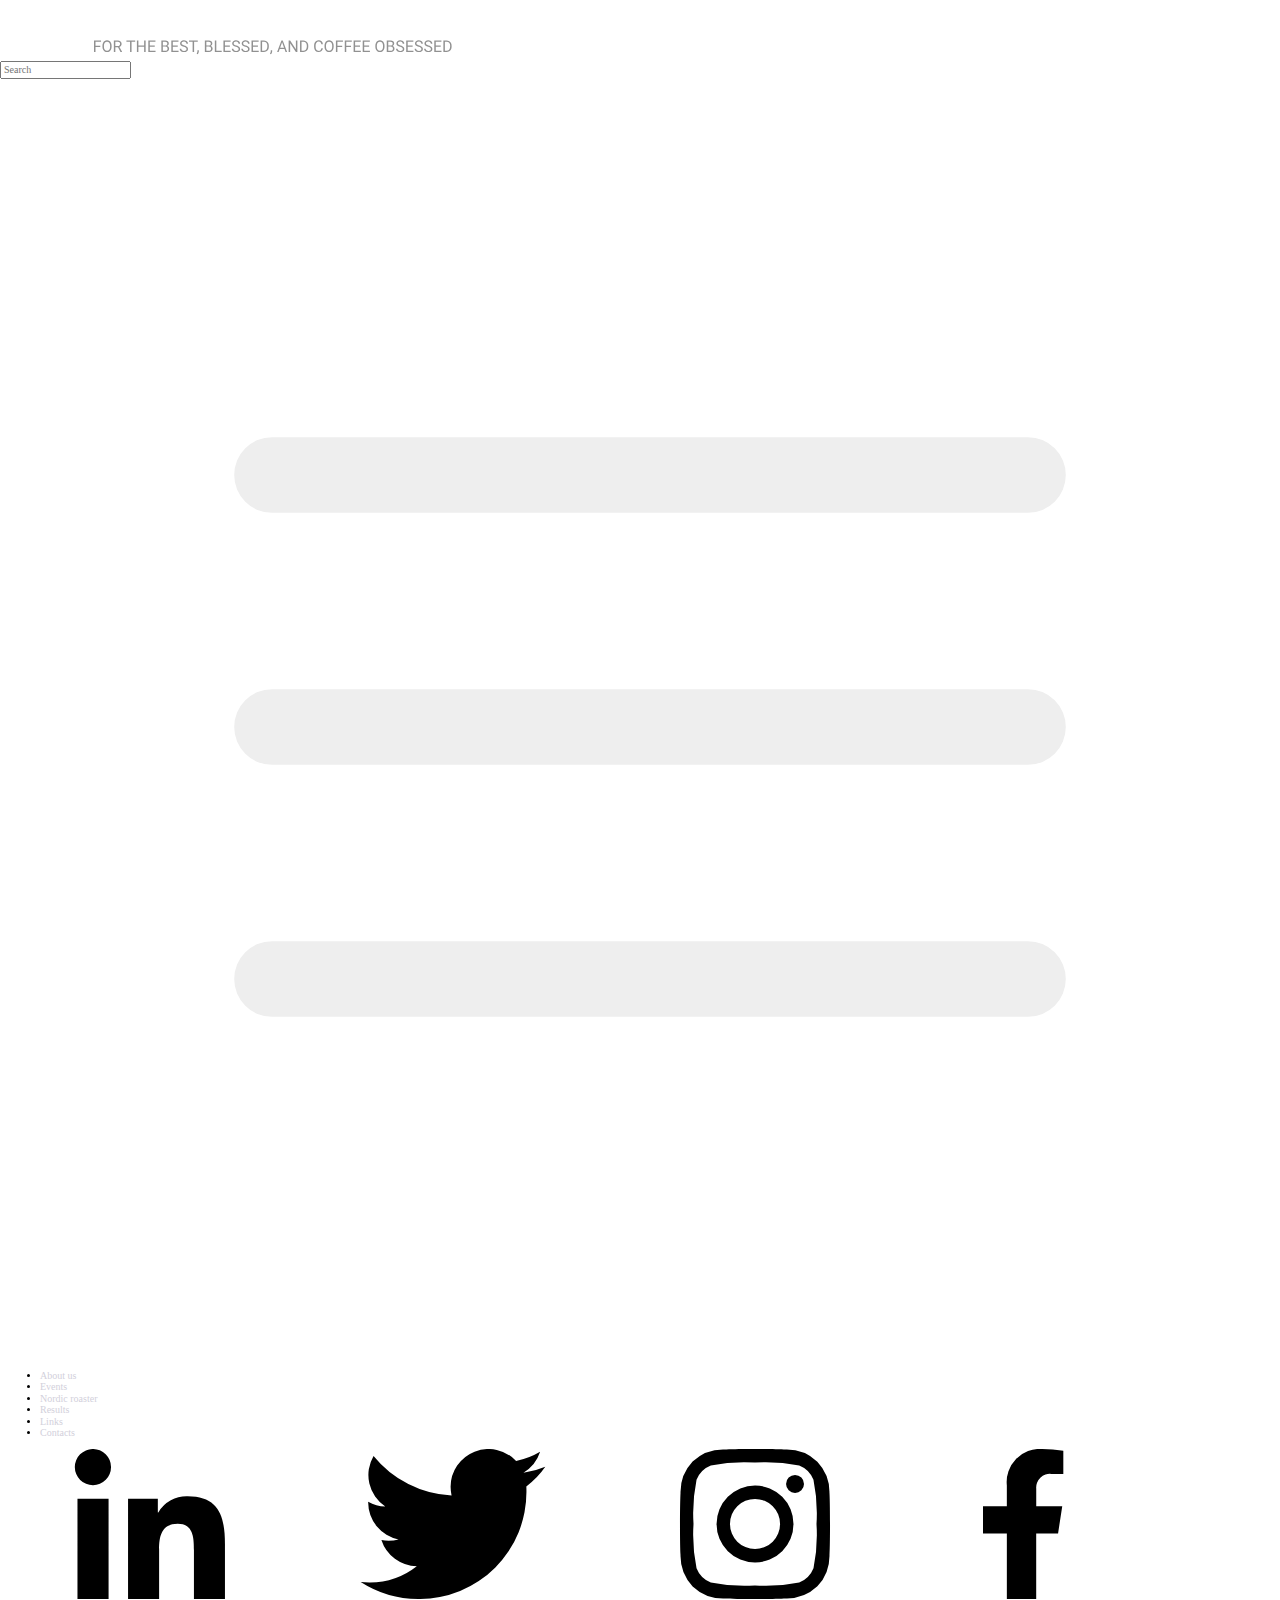
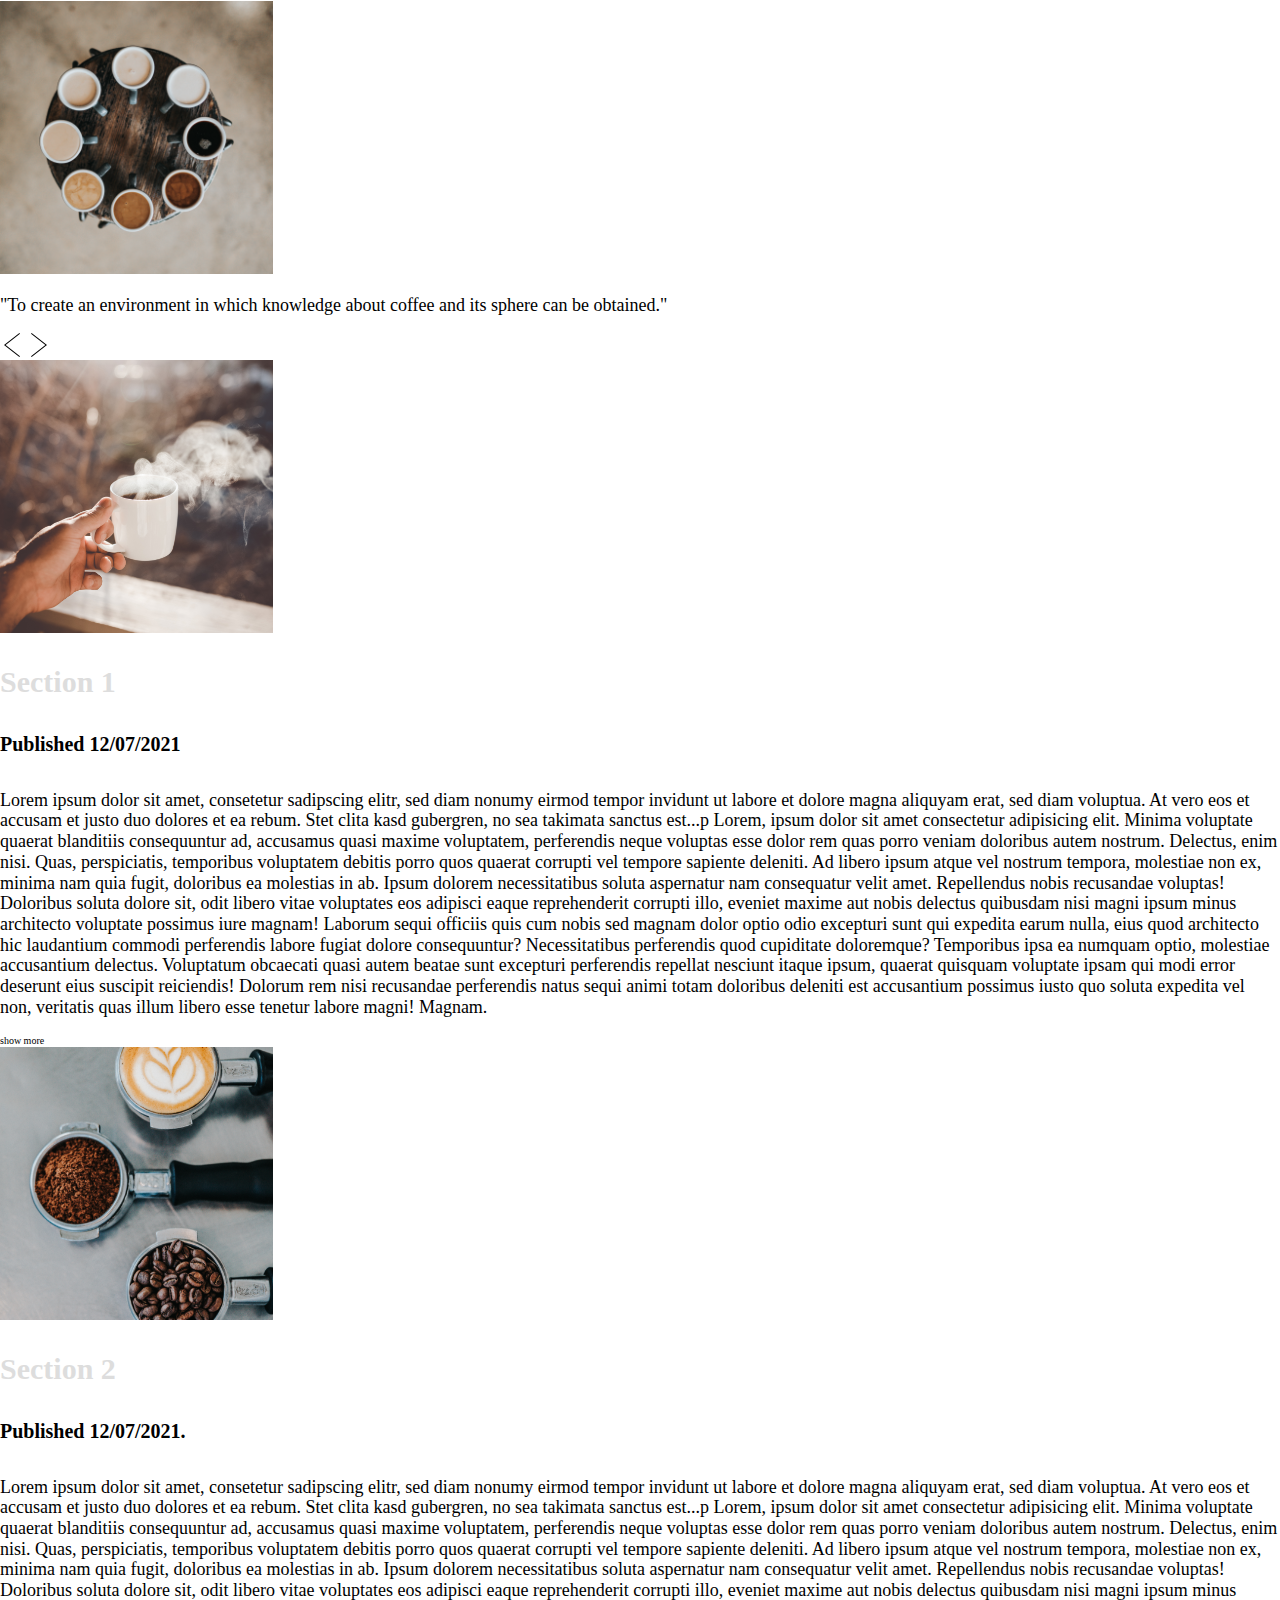
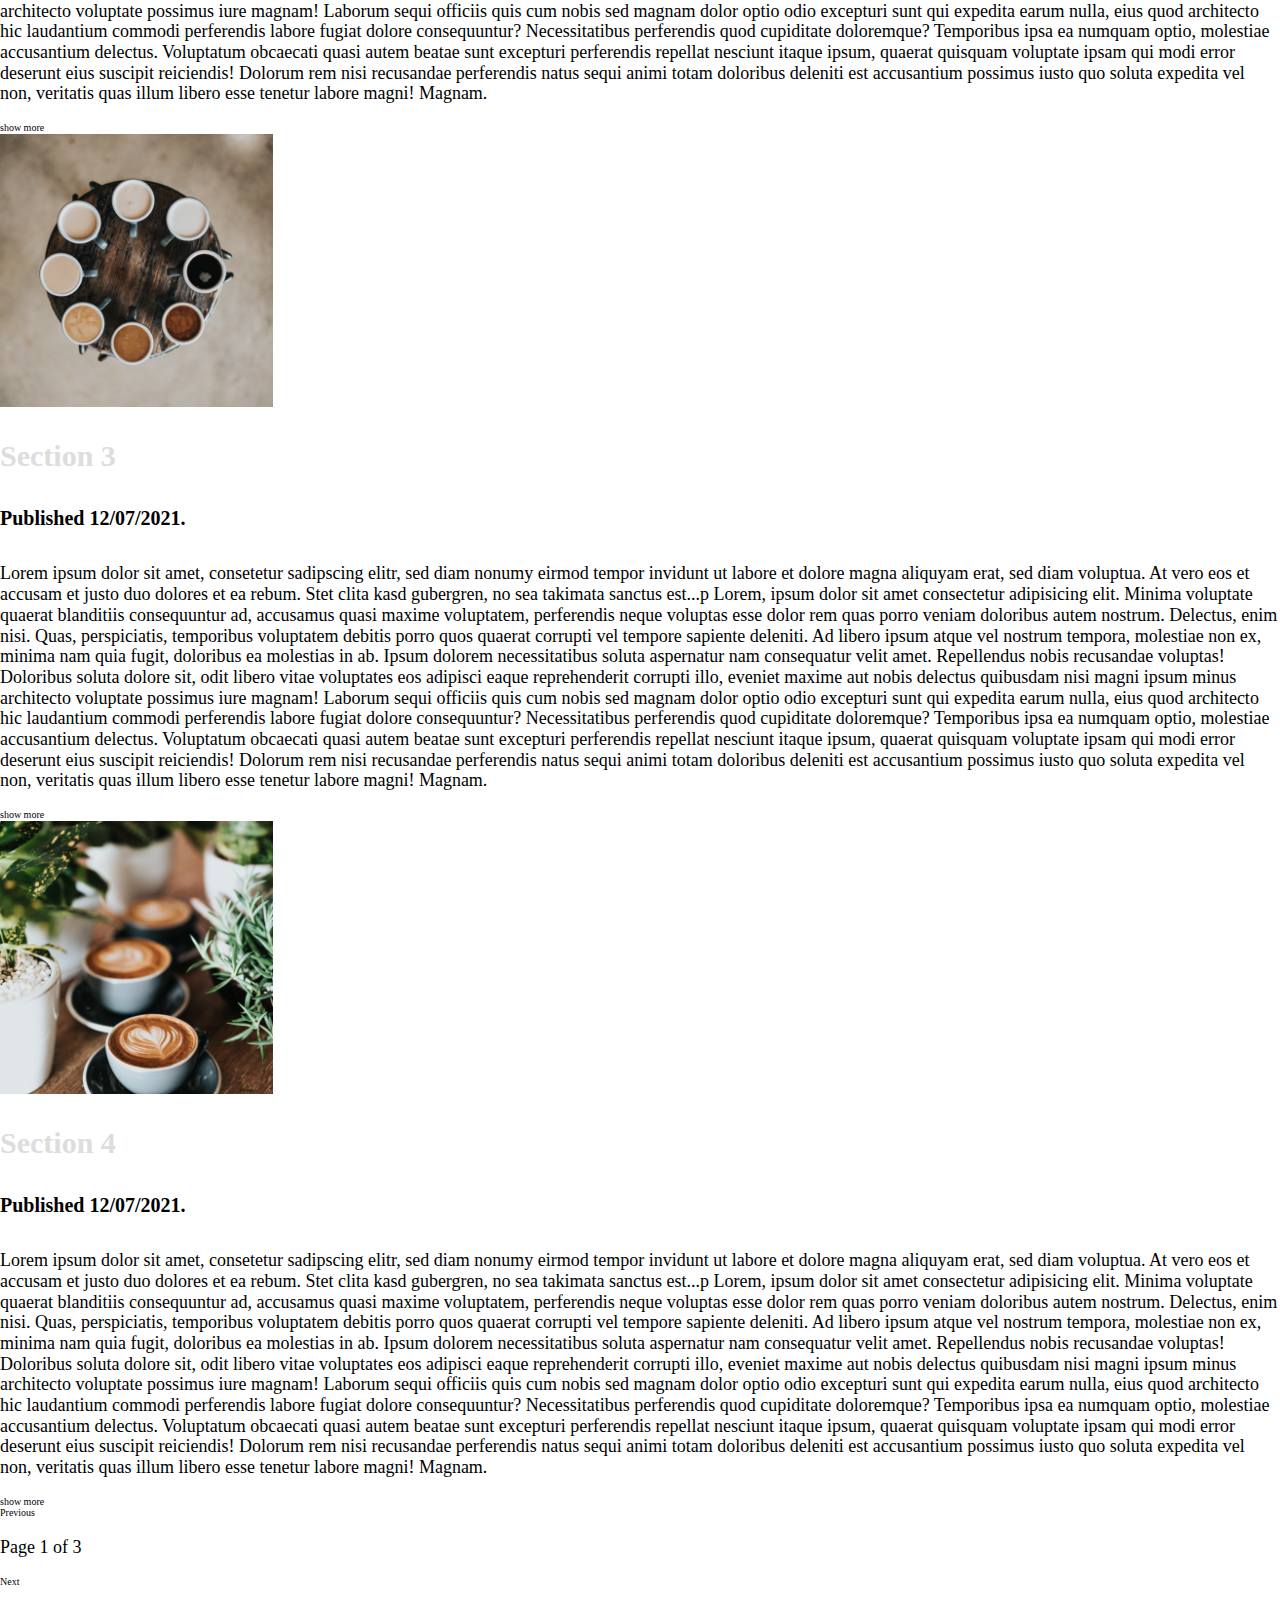
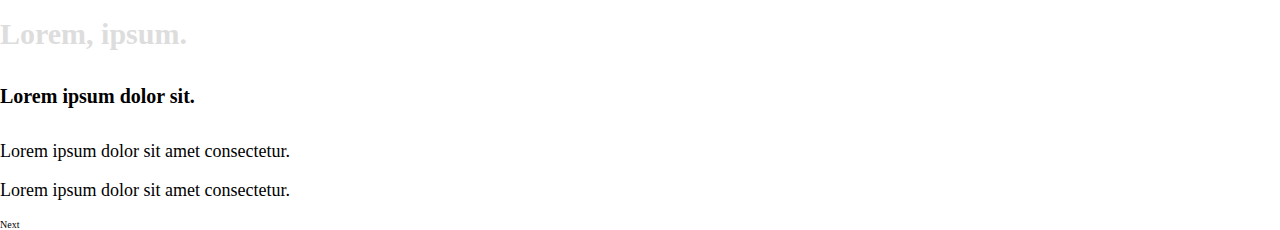
==== commit cef087f1: "added post" ====
--- a/src/index.html
+++ b/src/index.html
@@ -47,9 +47,9 @@
          </div>
    </nav>
    <section class="banner">
-      <div class="card">
+      <div class="card card-banner">
          <img src="./assets/images/posts/Post thumbnail-3.png" alt="" id="sliderImage" class="slide-image">
-         <div class="card-body">
+         <div class="card-body-banner">
             <p class="card-text">"To create an environment in which knowledge about coffee and its sphere can be
                obtained."</p>
          </div>
@@ -67,10 +67,29 @@
          </header>
       </div>
    </section>
-   <!-- <div class="article" id="articles--container">
-       <p class="block__heading">To create an environment in which knowledge about coffee and its sphere can be obtained
-      </p> 
-   </div> -->
+   <section id="articles--container">
+      <!-- < -->
+
+   </section>
+   <section class="page-slide">
+      <div class=" pagination">
+         <a class="pagination-items btn btn-light article__items show-more">Previous</a>
+         <p class="pagination-items">Page 1 of 3</p>
+         <a class=" pagination-items btn btn-light article__items show-more">Next</a>
+      </div>
+   </section>
+   <section class="side-bar">
+      <div class=" post">
+         <h3>Lorem, ipsum.</h3>
+         <h5 class="card-title">Lorem ipsum dolor sit.</h5>
+         <p>Lorem ipsum dolor sit amet consectetur.</p>
+         <p>Lorem ipsum dolor sit amet consectetur.</p>
+
+         <a class=" pagination-items btn btn-light article__items show-more">Next</a>
+      </div>
+   </section>
+
+
    <!-- <div class="pagination">
       <button class="btn">Previous</button>
       <p>Page 1 of 3</p>
@@ -143,7 +162,7 @@
    <script src="https://cdn.jsdelivr.net/npm/bootstrap@5.3.2/dist/js/bootstrap.bundle.min.js"
       integrity="sha384-C6RzsynM9kWDrMNeT87bh95OGNyZPhcTNXj1NW7RuBCsyN/o0jlpcV8Qyq46cDfL"
       crossorigin="anonymous"></script>
-   <!-- <script src="js/main.js"></script> -->
+   <script src="js/main.js"></script>
 </body>
 
 </html>--- a/src/css/styles.css
+++ b/src/css/styles.css
@@ -11,12 +11,12 @@
 }
 body {
    font-family: "Times New Roman", Times, serif;
-   color: var(--color-body);
-   background-color: var(--color-primary);
+   /* color: var(--color-body);
+   background-color: var(--color-primary); */
 }
 
 /* Typography */
-/* h1,
+h1,
 h2,
 h3 {
    color: var(--color-headings);
@@ -45,19 +45,9 @@
 }
 p {
    font-size: 1.8rem;
-} */
+}
 
 /* Button */
-/* button {
-   padding: 0.5rem 1rem 0.5rem 1rem;
-   color: var(--color-secondary);
-   margin: 0.5rem;
-   border: none;
-}
-button:hover {
-   color: var(--color-body);
-   background-color: var(--color-secondary);
-}
 
 /*Media Icon */
 /* .media__icon {
@@ -97,6 +87,12 @@
 }
 
 @media (min-width: 376px) and (max-width: 768px) {
+   h3 {
+      color: var(--color-secondary);
+   }
+   h5 {
+      color: var(--color-body-darker);
+   }
    body {
       display: flex;
       flex-direction: column;
@@ -209,11 +205,11 @@
    /* Banner */
    .card {
       display: flex;
-      align-items: center;
       justify-content: center;
       flex-wrap: wrap;
       overflow: visible;
       height: 100%;
+      border: 0;
    }
 
    .slide-image {
@@ -224,23 +220,24 @@
       align-items: center;
    }
 
-   .card-body {
+   .card-body-banner {
       position: absolute;
       background-color: var(--color-secondary);
       color: var(--color-headings);
-      text-align: center; /* Centers text horizontally */
+      margin-top: 70%;
       width: 80%;
-      margin-top: 70%;
       height: 25rem;
-      overflow: visible;
+      margin-left: 4.5rem;
    }
 
    .card-text {
-      margin: 0;
+      display: block;
+      width: 83%;
+      height: 26rem;
       font-size: 2.5rem;
       text-align: center;
-      padding: 4rem 1rem 2rem 1rem;
       word-wrap: break-word;
+      padding: 3rem 0 0 4rem;
    }
 
    .hero__content {
@@ -254,18 +251,67 @@
       padding: 0 10px;
       justify-content: space-between;
    }
-   /* .text {
-      position: relative;
-      display: block;
+
+   .article:first-child {
+      margin-top: 35%;
+   }
+
+   .article img:first-child {
+      margin-top: 0rem;
+   }
+   .article img,
+   .post {
+      margin-top: 3rem;
+      margin-bottom: 0;
+      width: 80%;
+      height: 25rem;
+      margin-left: 4.5rem;
+   }
+   .article img {
+      height: 26rem;
+   }
+   .post {
+      height: 32rem;
+   }
+
+   .btn {
+      padding: 10px 20px;
+      font-size: 16px;
+      cursor: pointer;
+      margin: 0.5rem;
+      border: 2px solid #000000;
+      background-color: var(--color-body);
+      border-radius: 5px; /* Optional: add rounded corners */
+      transition: background-color 0.3s, border-color 0.3s;
+   }
+   .btn:hover {
+      background-color: var(--color-secondary);
+      color: var(--color-body);
+   }
+
+   .text {
+      width: 100%;
+      display: -webkit-box;
+      -webkit-box-orient: vertical;
+      -webkit-line-clamp: 6;
+      overflow: hidden;
       text-overflow: ellipsis;
    }
-   .show-more {
-      position: relative;
-   }
-   .show-more-height {
-      height: 65px;
-      overflow: hidden;
-   } */
+
+   .pagination {
+      justify-content: space-between;
+      padding-top: 0rem;
+      width: 80%;
+
+      margin-left: 4.5rem;
+   }
+   .pagination p {
+      margin-top: 2rem;
+      text-align: center;
+   }
+   .page-slide {
+      padding-top: 1rem;
+   }
 }
 
 /* @media (min-width: 1200px) {
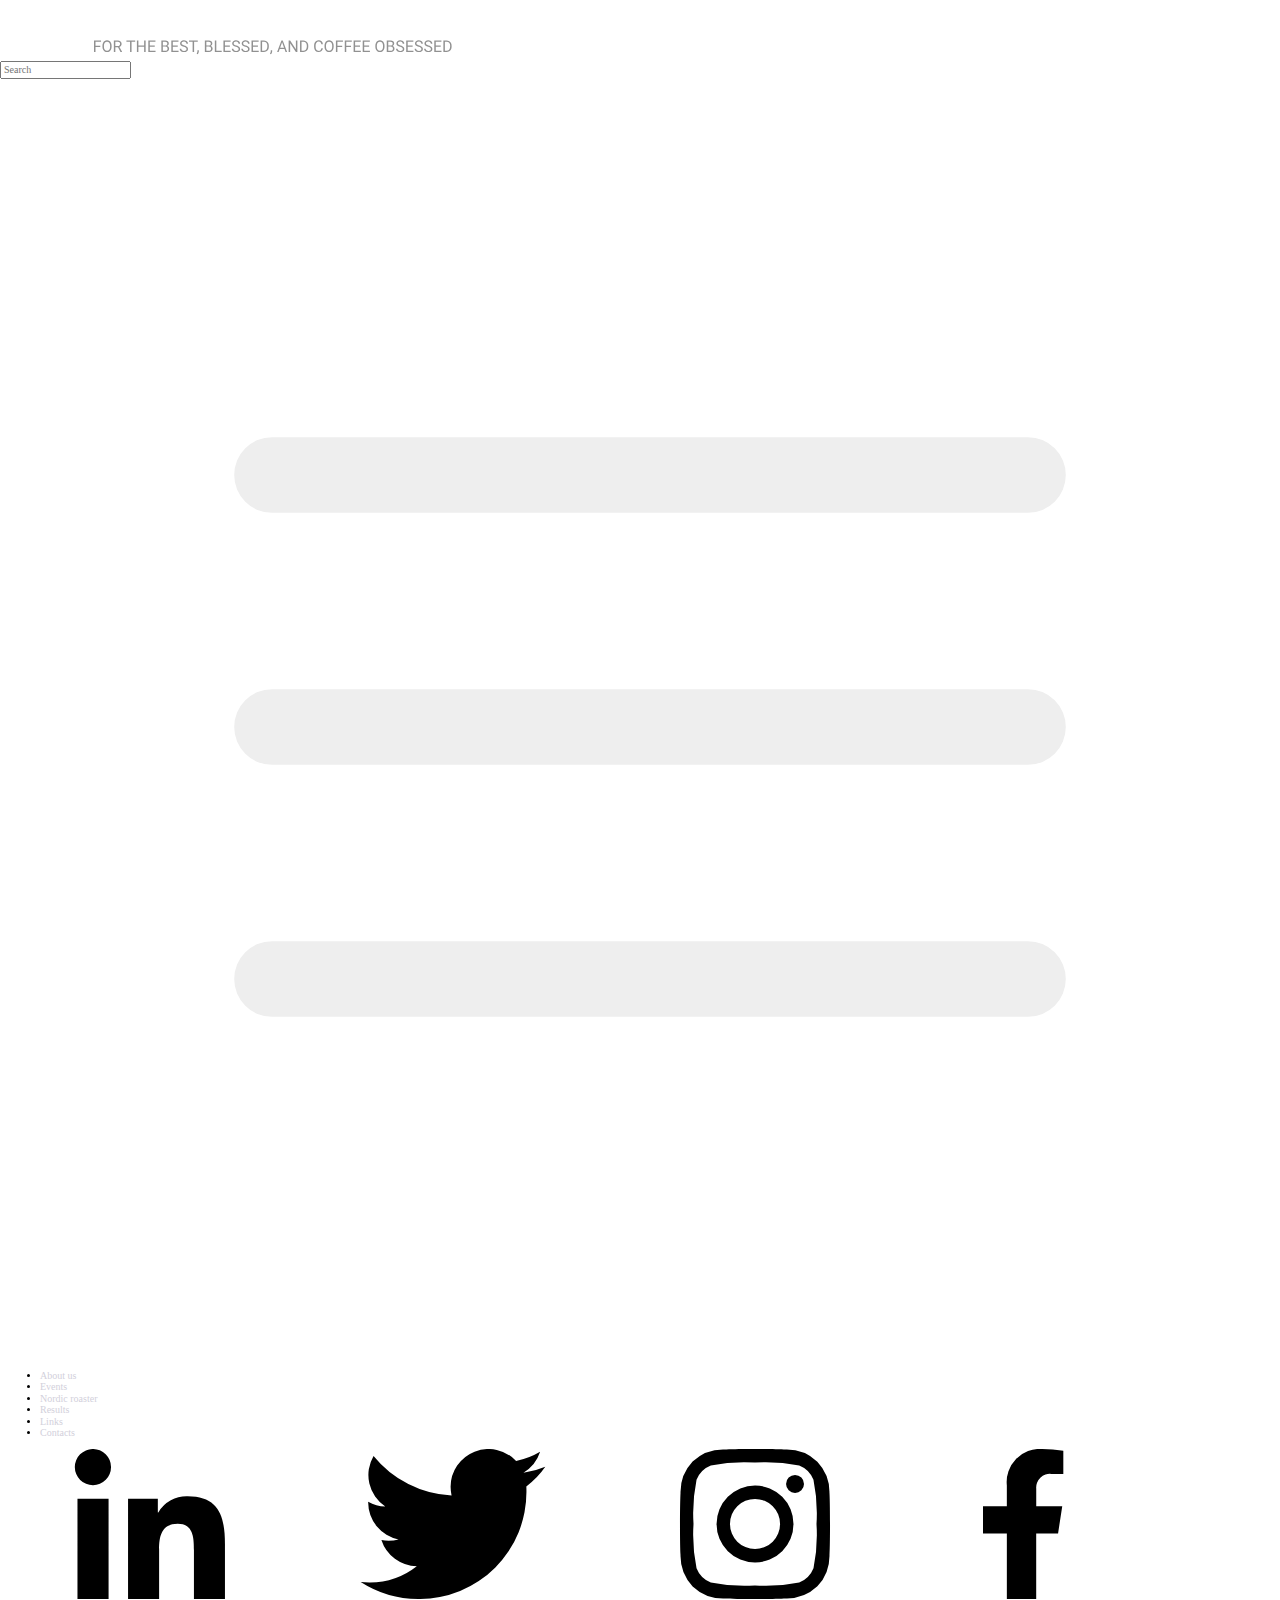
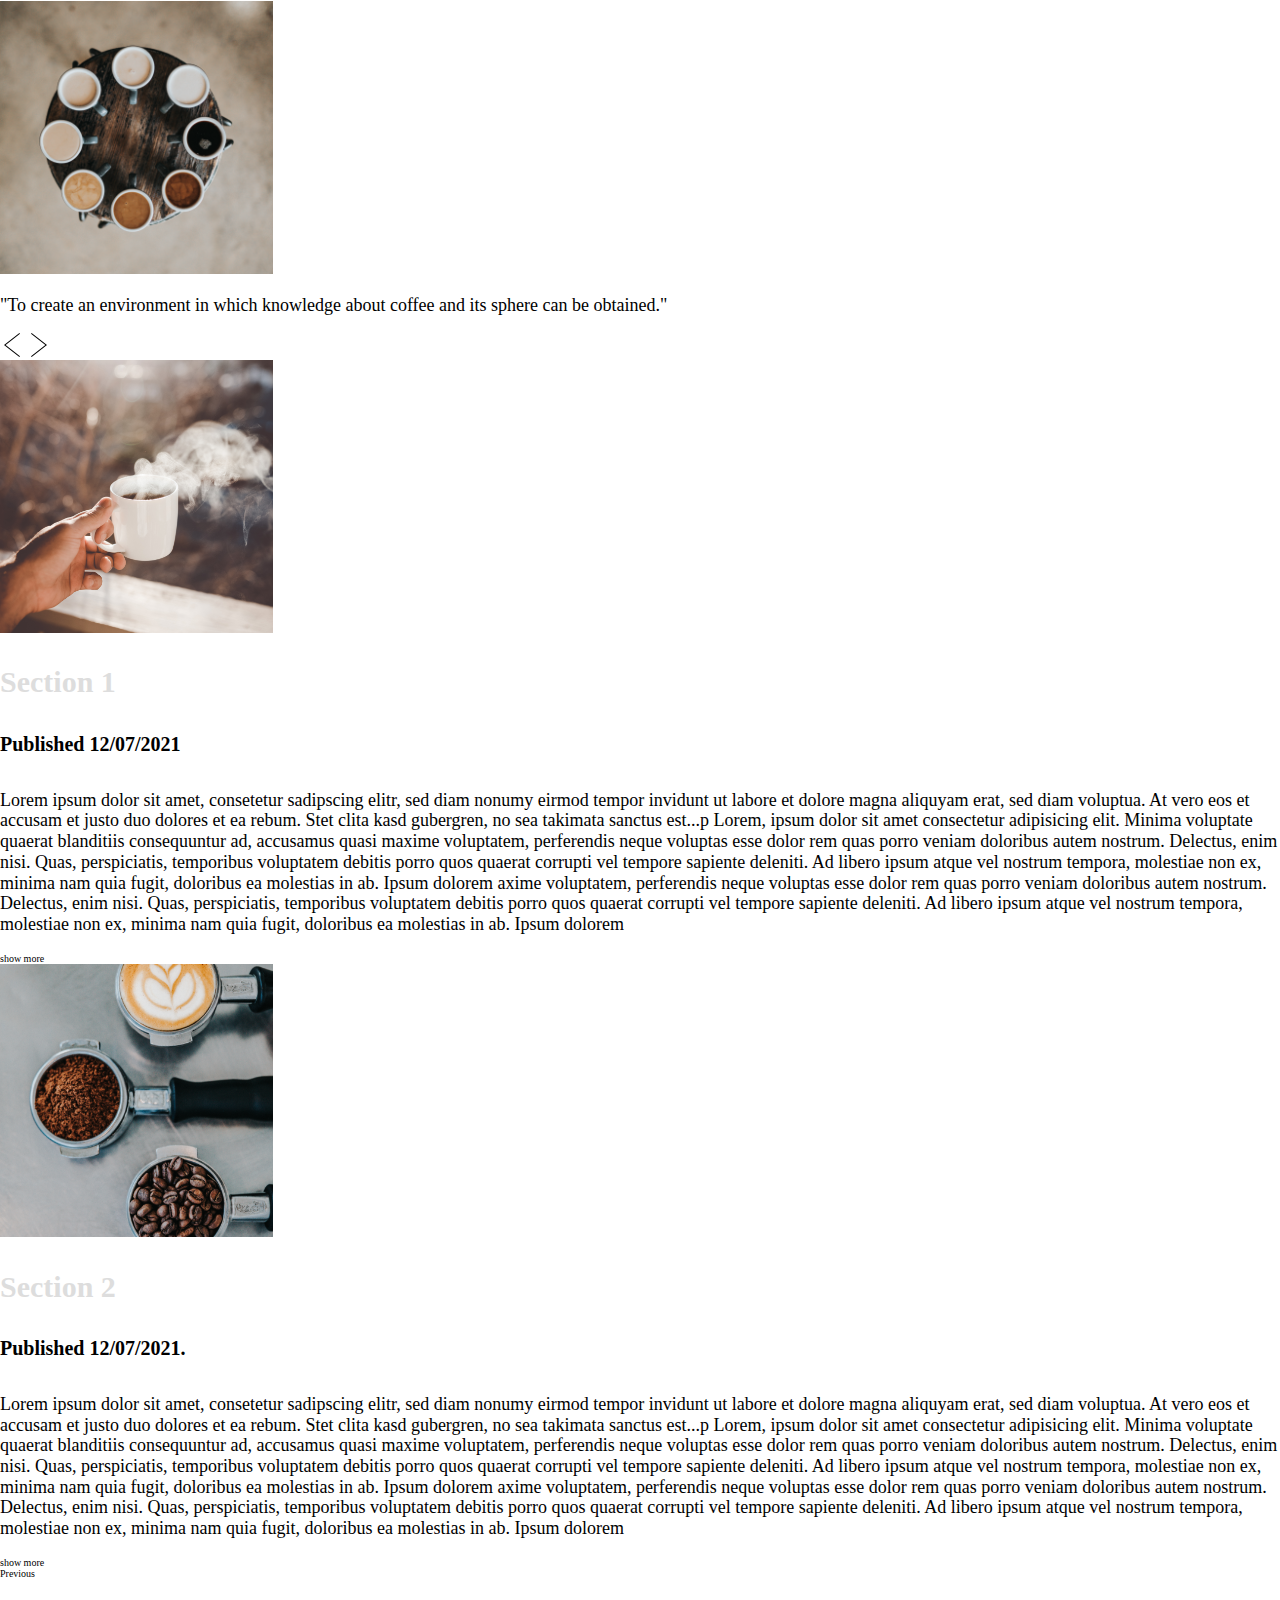
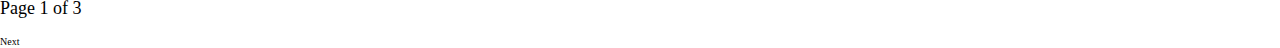
==== commit a601fad7: "finished paginarion" ====
--- a/src/index.html
+++ b/src/index.html
@@ -67,27 +67,26 @@
          </header>
       </div>
    </section>
-   <section id="articles--container">
+   <section class="main-content" id="articles--container">
       <!-- < -->
 
    </section>
    <section class="page-slide">
       <div class=" pagination">
-         <a class="pagination-items btn btn-light article__items show-more">Previous</a>
+         <a id="prevBtn" class="pagination-items btn btn-light article__items ">Previous</a>
          <p class="pagination-items">Page 1 of 3</p>
-         <a class=" pagination-items btn btn-light article__items show-more">Next</a>
+         <a id="nextBtn" class=" pagination-items btn btn-light article__items ">Next</a>
       </div>
    </section>
-   <section class="side-bar">
+   <!-- <section class="side-bar">
       <div class=" post">
          <h3>Lorem, ipsum.</h3>
          <h5 class="card-title">Lorem ipsum dolor sit.</h5>
          <p>Lorem ipsum dolor sit amet consectetur.</p>
          <p>Lorem ipsum dolor sit amet consectetur.</p>
-
          <a class=" pagination-items btn btn-light article__items show-more">Next</a>
       </div>
-   </section>
+   </section> -->
 
 
    <!-- <div class="pagination">
--- a/src/css/styles.css
+++ b/src/css/styles.css
@@ -205,7 +205,7 @@
    /* Banner */
    .card {
       display: flex;
-      justify-content: center;
+      justify-content: space-around;
       flex-wrap: wrap;
       overflow: visible;
       height: 100%;
@@ -224,20 +224,28 @@
       position: absolute;
       background-color: var(--color-secondary);
       color: var(--color-headings);
-      margin-top: 70%;
+      margin-top: 60%;
       width: 80%;
       height: 25rem;
-      margin-left: 4.5rem;
+      margin-left: 5.5rem;
+   }
+   .main-content {
+      display: grid;
+      grid-template-columns: 1fr;
+      gap: 1rem;
+   }
+   .article {
+      margin-left: 5.5rem;
+      width: 80%;
    }
 
    .card-text {
-      display: block;
-      width: 83%;
+      width: 100%;
       height: 26rem;
       font-size: 2.5rem;
       text-align: center;
       word-wrap: break-word;
-      padding: 3rem 0 0 4rem;
+      padding: 6rem 1rem 0 1rem;
    }
 
    .hero__content {
@@ -252,24 +260,22 @@
       justify-content: space-between;
    }
 
-   .article:first-child {
-      margin-top: 35%;
-   }
-
-   .article img:first-child {
-      margin-top: 0rem;
-   }
    .article img,
    .post {
       margin-top: 3rem;
-      margin-bottom: 0;
-      width: 80%;
-      height: 25rem;
-      margin-left: 4.5rem;
+      width: 100%;
    }
    .article img {
       height: 26rem;
    }
+   .article:first-child {
+      margin-top: 19rem;
+   }
+
+   .article img:first-child {
+      margin-top: 0rem;
+   }
+
    .post {
       height: 32rem;
    }
@@ -296,13 +302,27 @@
       -webkit-line-clamp: 6;
       overflow: hidden;
       text-overflow: ellipsis;
+      position: relative;
+   }
+
+   .show-more {
+      position: relative;
+   }
+   .show-more-height {
+      height: 100%;
+   }
+   .show-more-height-article {
+      overflow: auto;
+   }
+
+   .post a {
+      margin-bottom: 2rem;
    }
 
    .pagination {
       justify-content: space-between;
       padding-top: 0rem;
       width: 80%;
-
       margin-left: 4.5rem;
    }
    .pagination p {
@@ -312,6 +332,17 @@
    .page-slide {
       padding-top: 1rem;
    }
+   .page-slide {
+      background-image: linear-gradient(
+         to bottom,
+         var(--color-body-darker),
+         transparent
+      );
+      background-repeat: no-repeat;
+      background-size: 90% 1px;
+      background-position: top;
+      padding-top: 10px;
+   }
 }
 
 /* @media (min-width: 1200px) {
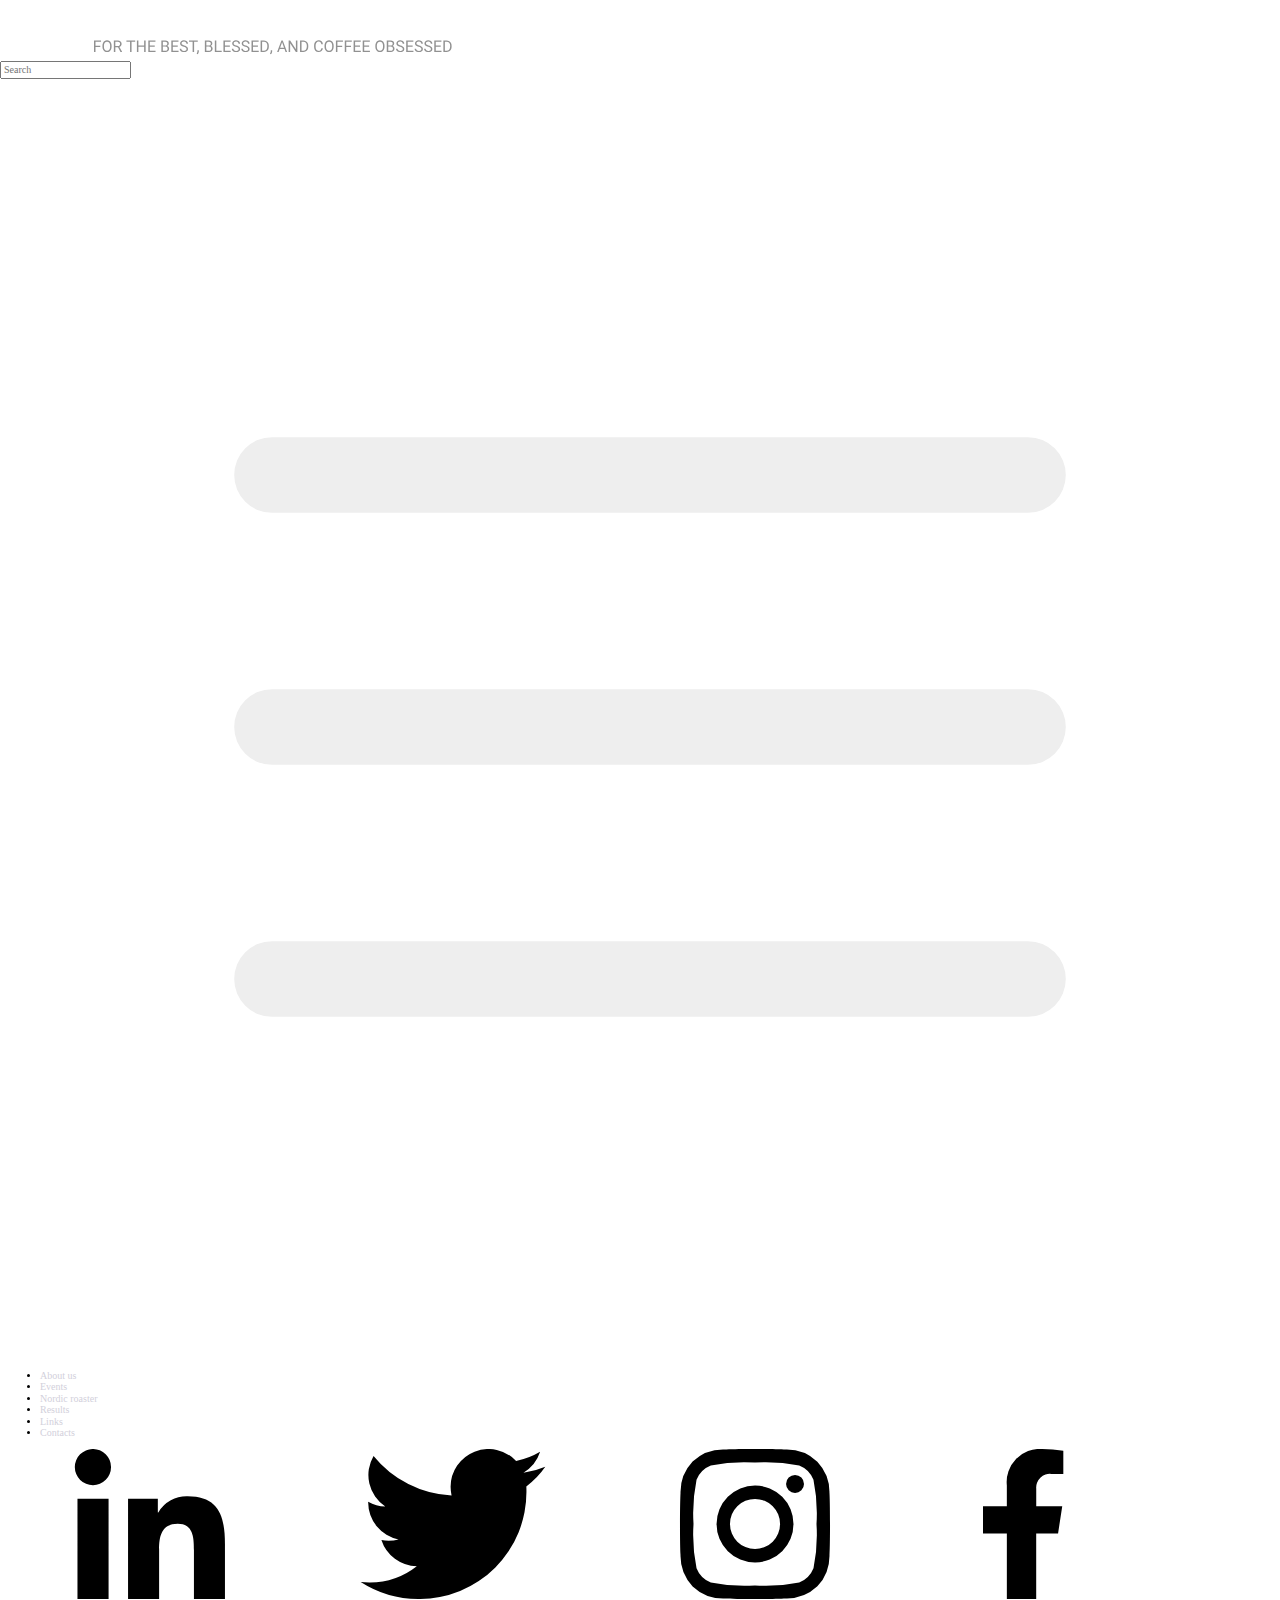
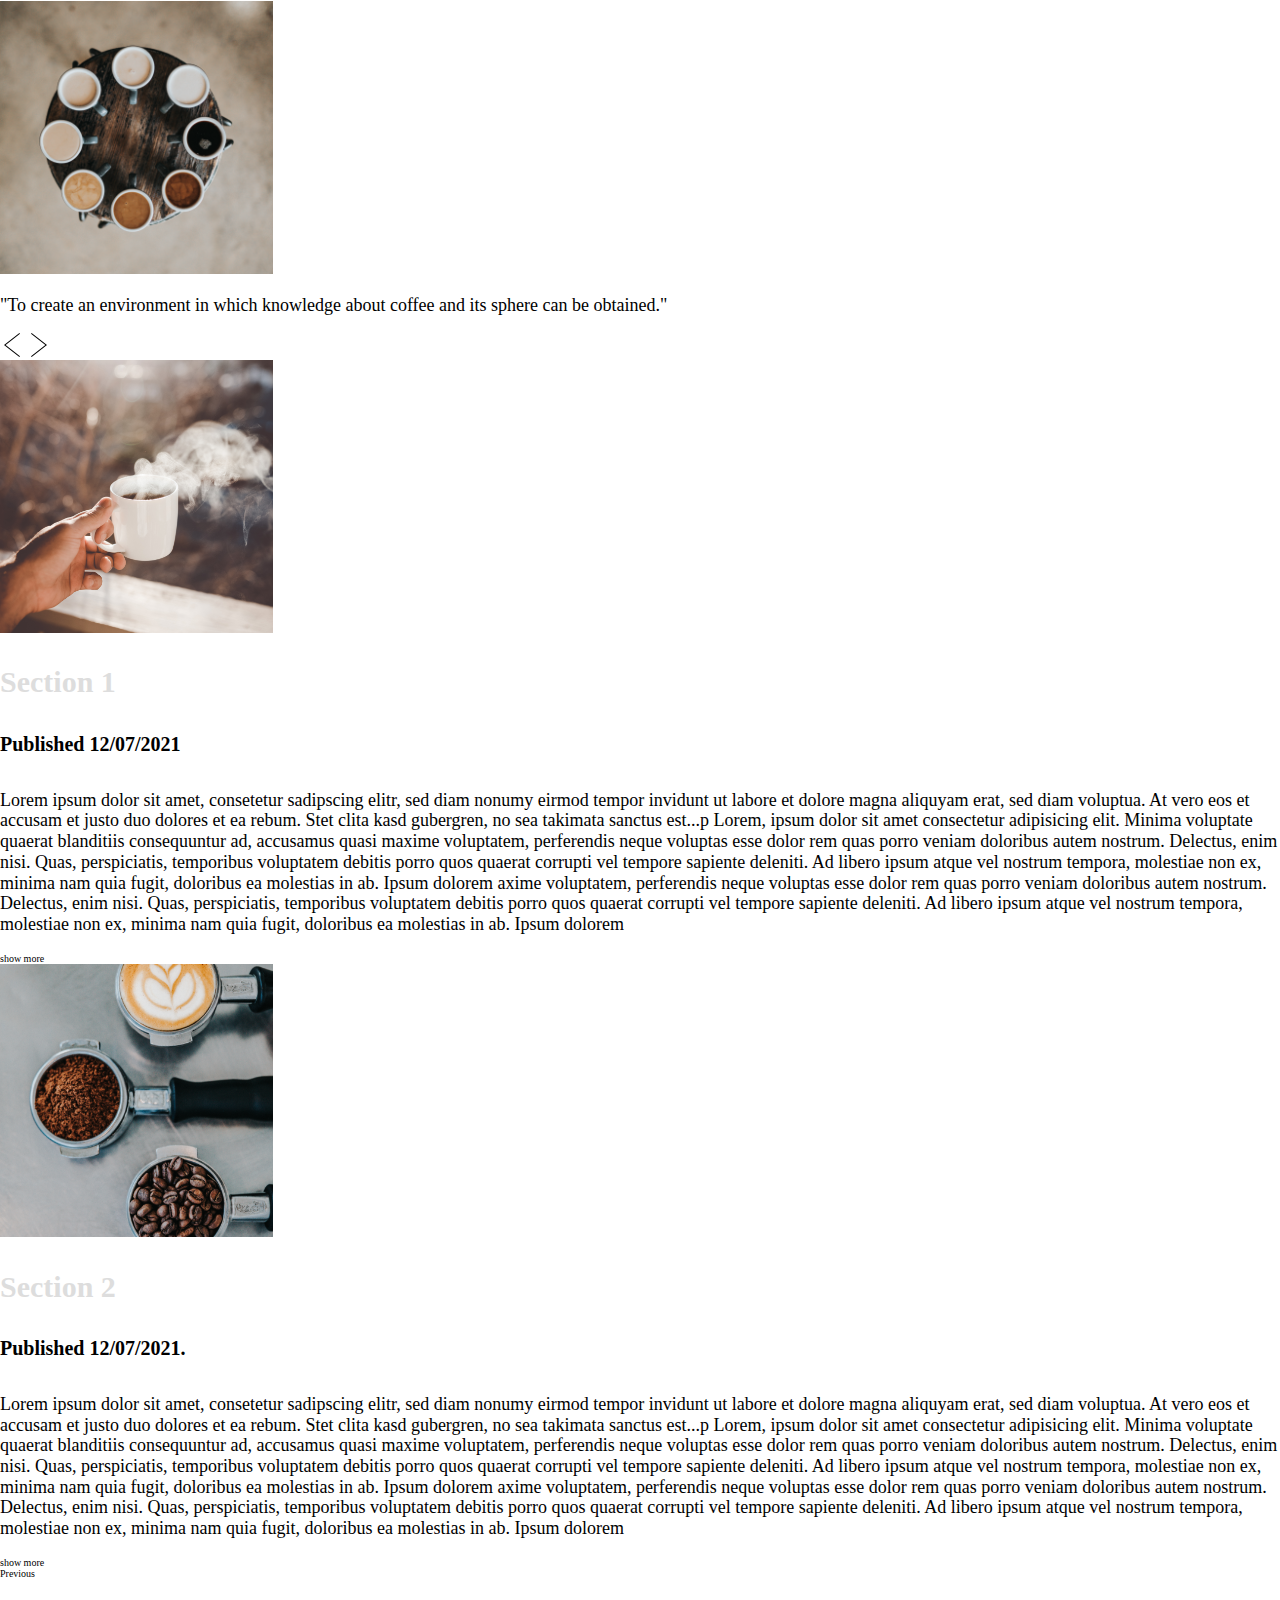
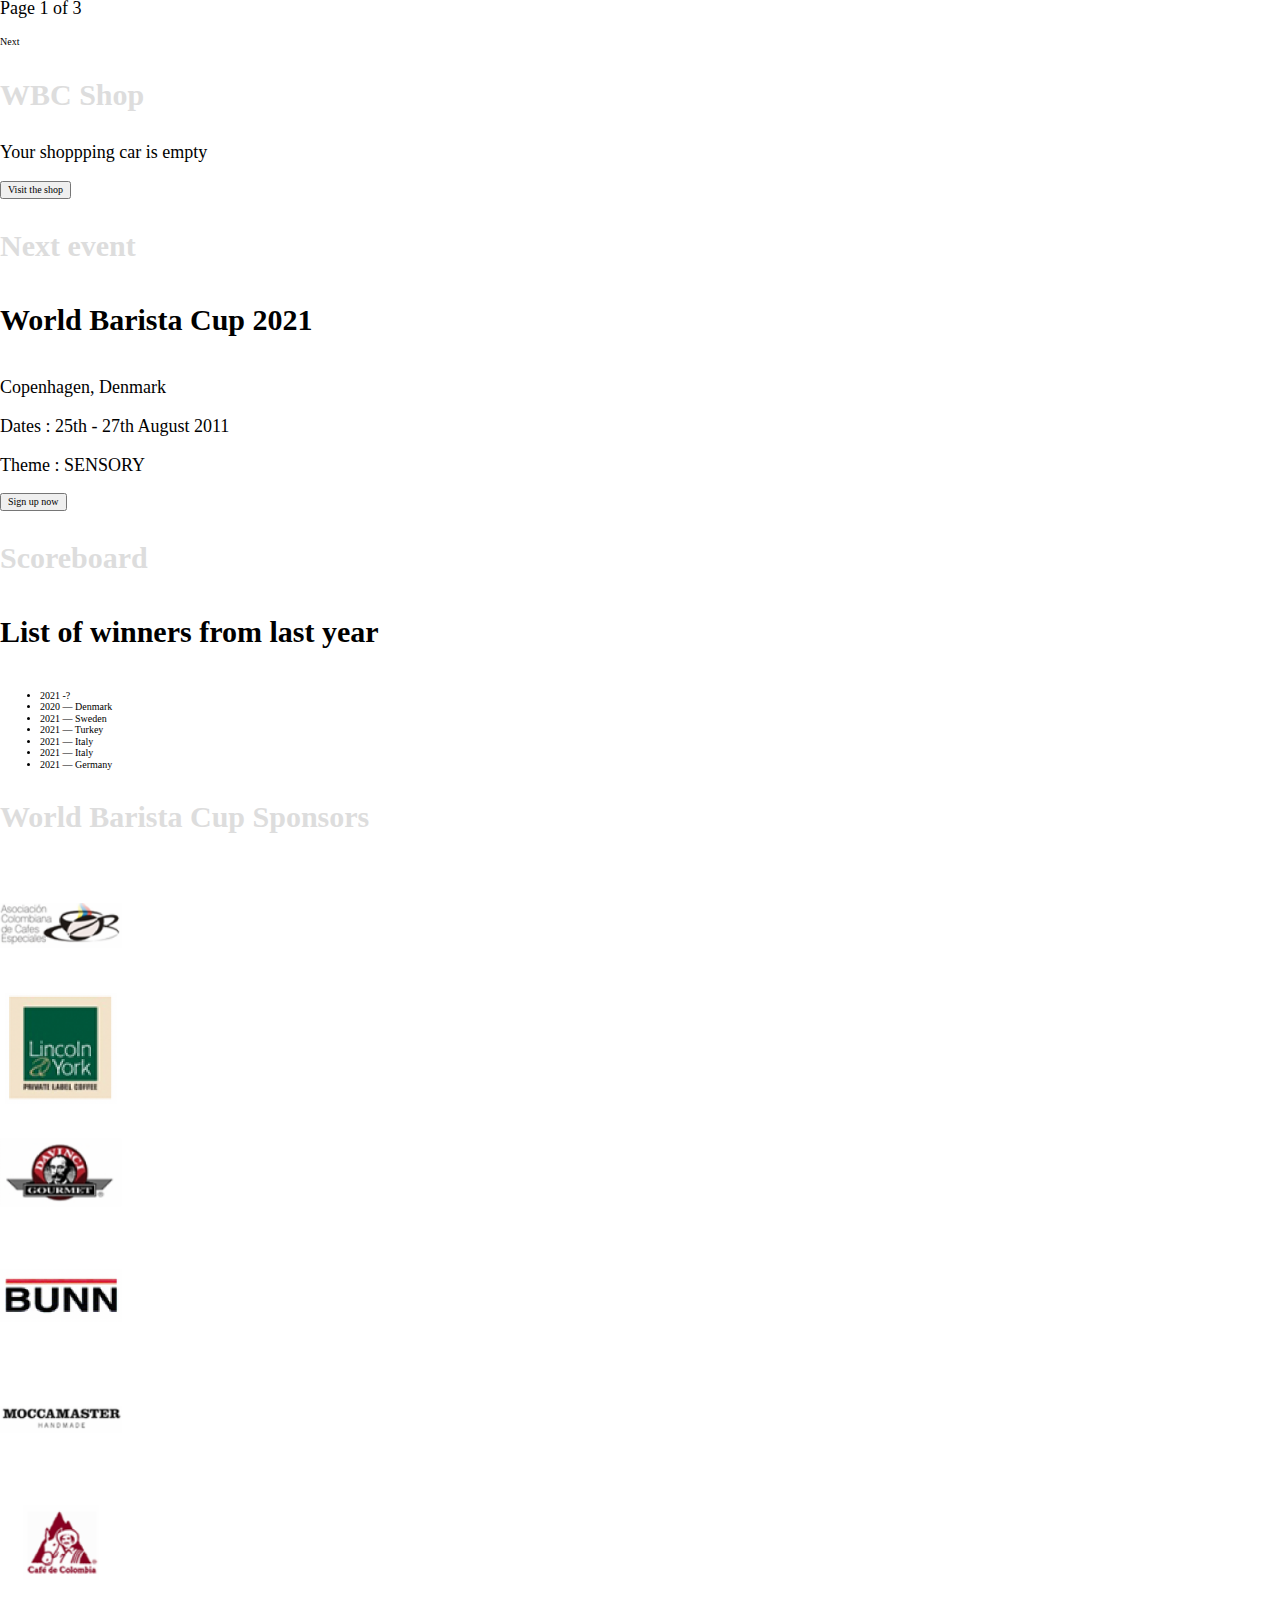
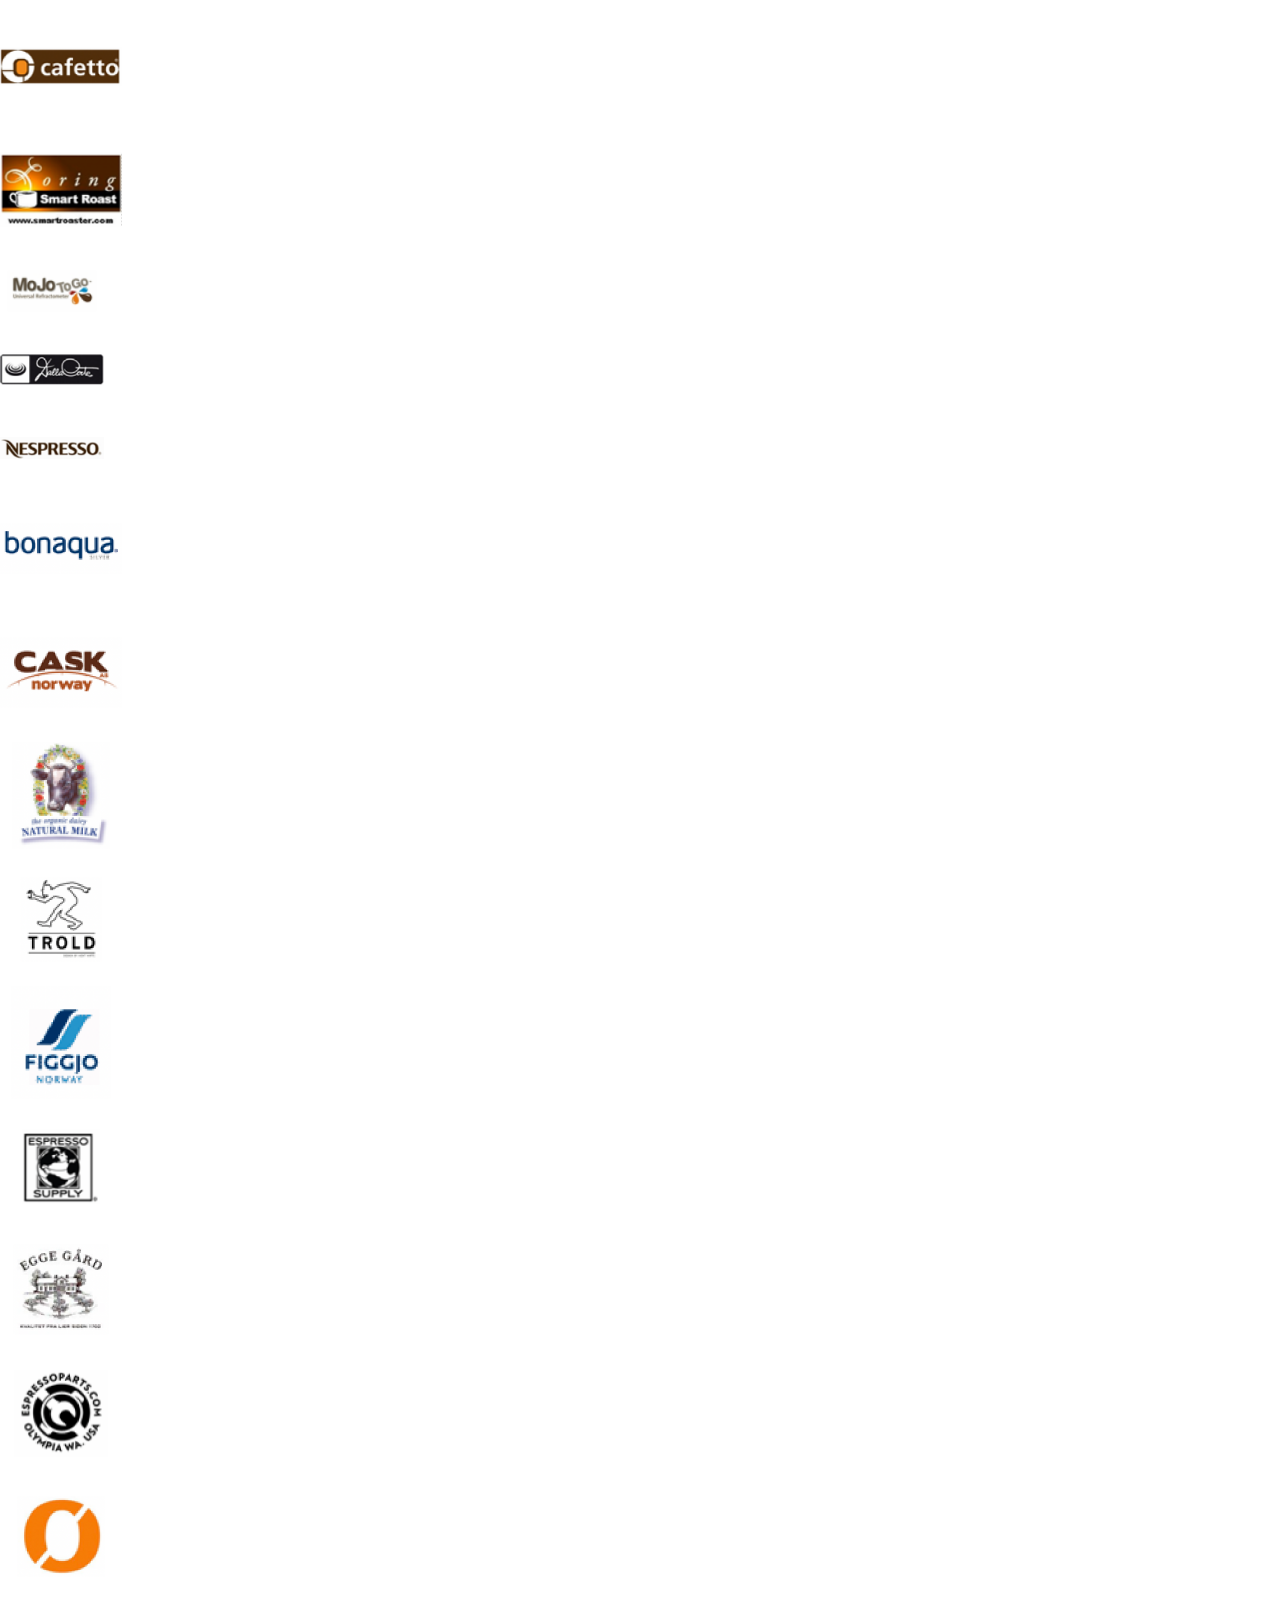
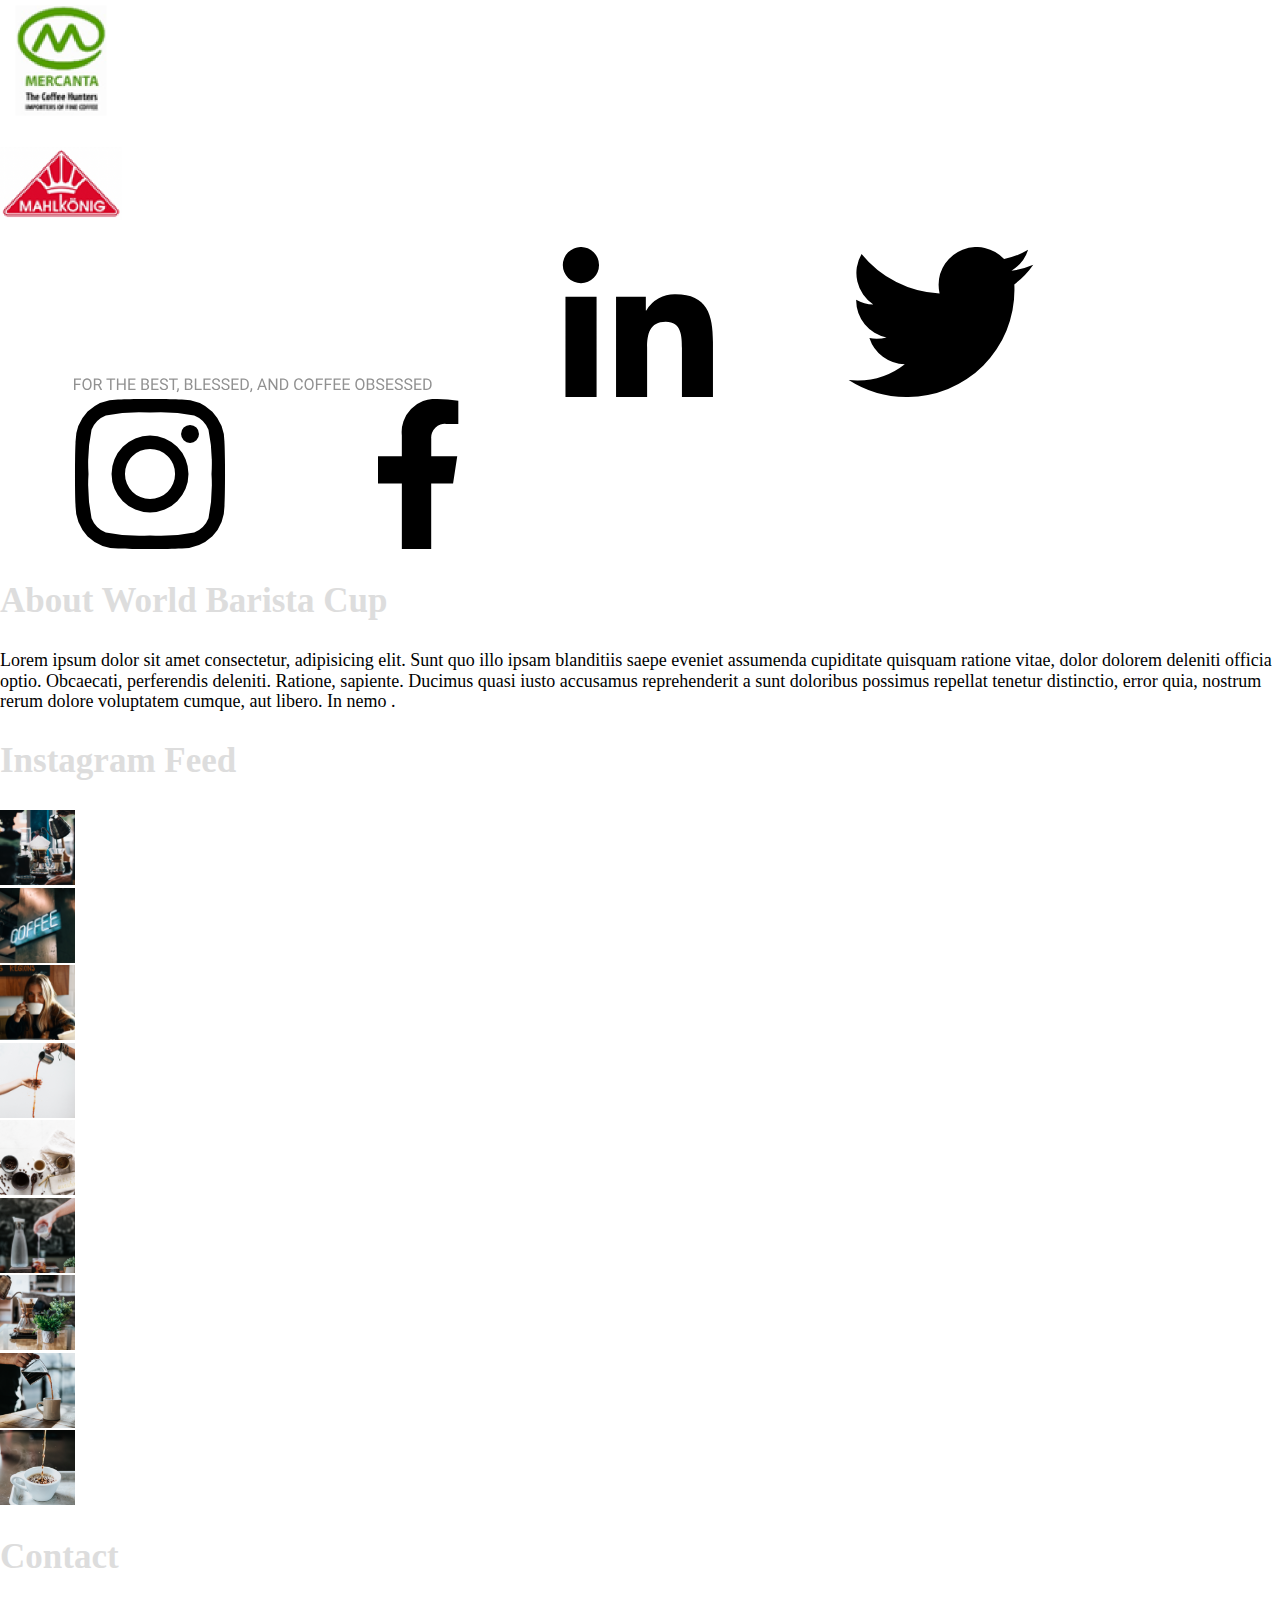
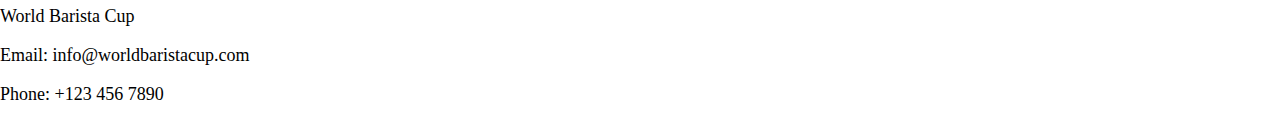
==== commit cf2b1c97: "finished basic, showmore bug left" ====
--- a/src/index.html
+++ b/src/index.html
@@ -46,117 +46,117 @@
             </div>
          </div>
    </nav>
-   <section class="banner">
-      <div class="card card-banner">
-         <img src="./assets/images/posts/Post thumbnail-3.png" alt="" id="sliderImage" class="slide-image">
-         <div class="card-body-banner">
-            <p class="card-text">"To create an environment in which knowledge about coffee and its sphere can be
-               obtained."</p>
+   <main>
+      <section class="banner">
+         <div class="card card-banner">
+            <img src="./assets/images/posts/Post thumbnail-3.png" alt="" id="sliderImage" class="slide-image">
+            <div class="card-body-banner">
+               <p class="card-text">"To create an environment in which knowledge about coffee and its sphere can be
+                  obtained."</p>
+            </div>
+            <header class=" hero__content">
+               <span class="arrow_slide">
+                  <svg class="arrow-left" onclick="slideImage('backward')" width=" 24" height="24"
+                     xmlns="http://www.w3.org/2000/svg" fill-rule="evenodd" clip-rule="evenodd">
+                     <path d="M20 .755l-14.374 11.245 14.374 11.219-.619.781-15.381-12 15.391-12 .609.755z" />
+                  </svg>
+                  <svg class="arrow-right" onclick="slideImage('forward')" width=" 24" height="24"
+                     xmlns="http://www.w3.org/2000/svg" fill-rule="evenodd" clip-rule="evenodd">
+                     <path d="M4 .755l14.374 11.245-14.374 11.219.619.781 15.381-12-15.391-12-.609.755z" />
+                  </svg>
+               </span>
+            </header>
          </div>
-         <header class=" hero__content">
-            <span class="arrow_slide">
-               <svg class="arrow-left" onclick="slideImage('backward')" width=" 24" height="24"
-                  xmlns="http://www.w3.org/2000/svg" fill-rule="evenodd" clip-rule="evenodd">
-                  <path d="M20 .755l-14.374 11.245 14.374 11.219-.619.781-15.381-12 15.391-12 .609.755z" />
-               </svg>
-               <svg class="arrow-right" onclick="slideImage('forward')" width=" 24" height="24"
-                  xmlns="http://www.w3.org/2000/svg" fill-rule="evenodd" clip-rule="evenodd">
-                  <path d="M4 .755l14.374 11.245-14.374 11.219.619.781 15.381-12-15.391-12-.609.755z" />
-               </svg>
-            </span>
-         </header>
-      </div>
-   </section>
-   <section class="main-content" id="articles--container">
-      <!-- < -->
+      </section>
+      <section class="main-content show-more-article" id="articles--container">
+      </section>
+      <section class="main-content ">
+         <div class="article page-slide pagination">
+            <a id="prevBtn" class="pagination-items btn btn-light article__items ">Previous</a>
+            <p class="pagination-items">Page 1 of 3</p>
+            <a id="nextBtn" class=" pagination-items btn btn-light article__items ">Next</a>
+         </div>
+      </section>
+      <section class="main-content ">
+         <section class="side__bar ">
+            <h3>WBC Shop</h3>
+            <p>Your shoppping car is empty</p>
+            <button class="btn">Visit the shop</button>
+         </section>
+         <section class="side__bar">
+            <h3>Next event</h3>
+            <h4>World Barista Cup 2021</h4>
+            <p>Copenhagen, Denmark</p>
+            <p>Dates : 25th - 27th August 2011</p>
+            <p>Theme : SENSORY</p>
+            <button class="btn">Sign up now</button>
+         </section>
+         <section class="side__bar">
+            <h3>Scoreboard</h3>
+            <h4>List of winners from last year</h4>
+            <ul class="">
+               <li class="">2021 -?</li>
+               <li>2020 — Denmark</li>
+               <li>2021 — Sweden</li>
+               <li>2021 — Turkey</li>
+               <li>2021 — Italy</li>
+               <li>2021 — Italy</li>
+               <li>2021 — Germany</li>
+            </ul>
+         </section>
+         <section class="sponsors__logo side__bar">
+            <h3>World Barista Cup Sponsors</h3>
+            <div class="container text-center">
+               <div class="row row-cols-3" id="sponsor-container">
+               </div>
+            </div>
 
-   </section>
-   <section class="page-slide">
-      <div class=" pagination">
-         <a id="prevBtn" class="pagination-items btn btn-light article__items ">Previous</a>
-         <p class="pagination-items">Page 1 of 3</p>
-         <a id="nextBtn" class=" pagination-items btn btn-light article__items ">Next</a>
-      </div>
-   </section>
-   <!-- <section class="side-bar">
-      <div class=" post">
-         <h3>Lorem, ipsum.</h3>
-         <h5 class="card-title">Lorem ipsum dolor sit.</h5>
-         <p>Lorem ipsum dolor sit amet consectetur.</p>
-         <p>Lorem ipsum dolor sit amet consectetur.</p>
-         <a class=" pagination-items btn btn-light article__items show-more">Next</a>
-      </div>
-   </section> -->
+         </section>
+      </section>
+      <section class="main-content ">
+   </main>
+   <footer class="main-content footer article">
+      <section class="side__bar " id="footer-logo">
+         <img src="./assets/images/logo-white.svg" alt="Company Logo" />
+         <svg class="media__icon">
+            <use xlink:href="./assets/icons/sprite.svg#linkedin"></use>
+         </svg>
+         <svg class="media__icon">
+            <use xlink:href="./assets/icons/sprite.svg#twitter"></use>
+         </svg>
+         <svg class="media__icon">
+            <use xlink:href="./assets/icons/sprite.svg#instagram"></use>
+         </svg>
+         <svg class="media__icon">
+            <use xlink:href="./assets/icons/sprite.svg#facebook"></use>
+         </svg>
+      </section>
 
 
-   <!-- <div class="pagination">
-      <button class="btn">Previous</button>
-      <p>Page 1 of 3</p>
-      <button class="btn">Next</button>
-   </div>
-   <div class="side__bar">
-      <section>
-         <h3>WBC Shop</h3>
-         <p>Your shoppping car is empty</p>
-         <button class="">Visit the shop</button>
+      <section class="side__bar " id="content">
+         <h2>About World Barista Cup</h2>
+         <p>Lorem ipsum dolor sit amet consectetur, adipisicing elit. Sunt quo illo ipsam blanditiis saepe eveniet
+            assumenda cupiditate quisquam ratione vitae, dolor dolorem deleniti officia optio. Obcaecati, perferendis
+            deleniti. Ratione, sapiente.
+            Ducimus quasi iusto accusamus reprehenderit a sunt doloribus possimus repellat tenetur distinctio, error
+            quia, nostrum rerum dolore voluptatem cumque, aut libero. In nemo .</p>
       </section>
-      <section>
-         <h2>Next event</h2>
-         <h3>World Barista Cup 2021</h3>
-         <p>Copenhagen, Denmark</p>
-         <p>Dates : 25th - 27th August 2011</p>
-         <p>Theme : SENSORY</p>
-         <button class="">Sign up now</button>
+      <section class="side__bar ">
+         <h2>Instagram Feed</h2>
+         <div class="container text-center">
+            <div class="row row-cols-3" id="instagram-feed">
+            </div>
+         </div>
       </section>
-      <section>
-         <h2>Scoreboard</h2>
-         <p>List of winners from last year</p>
-         <ul>
-            <li>2021 -?</li>
-            <li>2020 — Denmark</li>
-            <li>2021 — Sweden</li>
-            <li>2021 — Turkey</li>
-            <li>2021 — Italy</li>
-            <li>2021 — Italy</li>
-            <li>2021 — Germany</li>
-         </ul>
-      </section>
-      <section class="sponsors__logo">
-         <h3>World Barista Cup Sponsors</h3>
-         <div id="sponsor-container">
-
-         </div>
-
-      </section>
-   </div>
-   <footer>
-      <section id="footer-logo">
-         <img src="logo.png" alt="Company Logo" />
-      </section>
-
-      <section id="social-media">
-         <h2>Follow Us</h2>
-         <a href="#">Facebook</a> |
-         <a href="#">Twitter</a> |
-         <a href="#">LinkedIn</a>
-      </section>
-
-      <section id="contact">
+      <section class="side__bar " id="contact">
          <h2>Contact</h2>
          <p>World Barista Cup</p>
          <p>Email: info@worldbaristacup.com</p>
          <p>Phone: +123 456 7890</p>
       </section>
 
-      <section id="instagram-feed">
-         <h2>Instagram Feed</h2>
-      </section>
+   </footer>
 
-      <section id="content">
-         <h2>Additional Content</h2>
-         <p>Any additional content or links can go here.</p>
-      </section>
-   </footer> -->
 
    <script src="https://cdn.jsdelivr.net/npm/bootstrap@5.3.2/dist/js/bootstrap.bundle.min.js"
       integrity="sha384-C6RzsynM9kWDrMNeT87bh95OGNyZPhcTNXj1NW7RuBCsyN/o0jlpcV8Qyq46cDfL"
--- a/src/css/styles.css
+++ b/src/css/styles.css
@@ -96,10 +96,14 @@
    body {
       display: flex;
       flex-direction: column;
+      flex-wrap: wrap;
+      min-height: 100vh;
+      margin: 0;
    }
    nav {
       margin: 0;
       padding: 2rem 0 2rem 2rem;
+      position: fixed;
    }
 
    .menu {
@@ -154,11 +158,15 @@
    a {
       text-decoration: none;
    }
-   .list {
+   ul {
       list-style: none;
       font-size: 2rem;
+      width: 100%;
+      margin: 0;
+      padding: 0;
+   }
+   .list {
       margin: 4rem 2rem 0 2rem;
-      width: 100%;
    }
 
    .list__item {
@@ -232,7 +240,7 @@
    .main-content {
       display: grid;
       grid-template-columns: 1fr;
-      gap: 1rem;
+      gap: 2rem;
    }
    .article {
       margin-left: 5.5rem;
@@ -321,27 +329,65 @@
 
    .pagination {
       justify-content: space-between;
-      padding-top: 0rem;
-      width: 80%;
-      margin-left: 4.5rem;
    }
    .pagination p {
       margin-top: 2rem;
       text-align: center;
    }
    .page-slide {
-      padding-top: 1rem;
+      padding: 1rem 0 1rem 0;
    }
    .page-slide {
+      background-image: linear-gradient(
+            to bottom,
+            var(--color-body-darker),
+            transparent
+         ),
+         linear-gradient(to top, var(--color-body-darker), transparent);
+      background-repeat: no-repeat;
+      background-size: 100% 1px;
+      background-position: top, bottom;
+   }
+   .main-content {
+      margin-bottom: 2rem;
+   }
+   .side__bar {
+      margin-left: 5.5rem;
       background-image: linear-gradient(
          to bottom,
          var(--color-body-darker),
          transparent
       );
       background-repeat: no-repeat;
-      background-size: 90% 1px;
-      background-position: top;
-      padding-top: 10px;
+      background-size: 100% 1px;
+      background-position: bottom;
+      padding-bottom: 2rem;
+   }
+   .col img {
+      padding: 0;
+      height: 100%;
+      width: 100%;
+   }
+   .col {
+      width: 10rem;
+      height: 10rem;
+      margin: 1rem 0 1rem 0;
+   }
+   .sponsors__logo .container {
+      margin: 0;
+      padding: 2rem 1rem;
+   }
+
+   .footer {
+      position: relative;
+      background-color: #000000;
+      padding-right: 2rem;
+   }
+   .footer p {
+      color: var(--color-headings);
+   }
+   .footer section {
+      text-align: center;
    }
 }
 
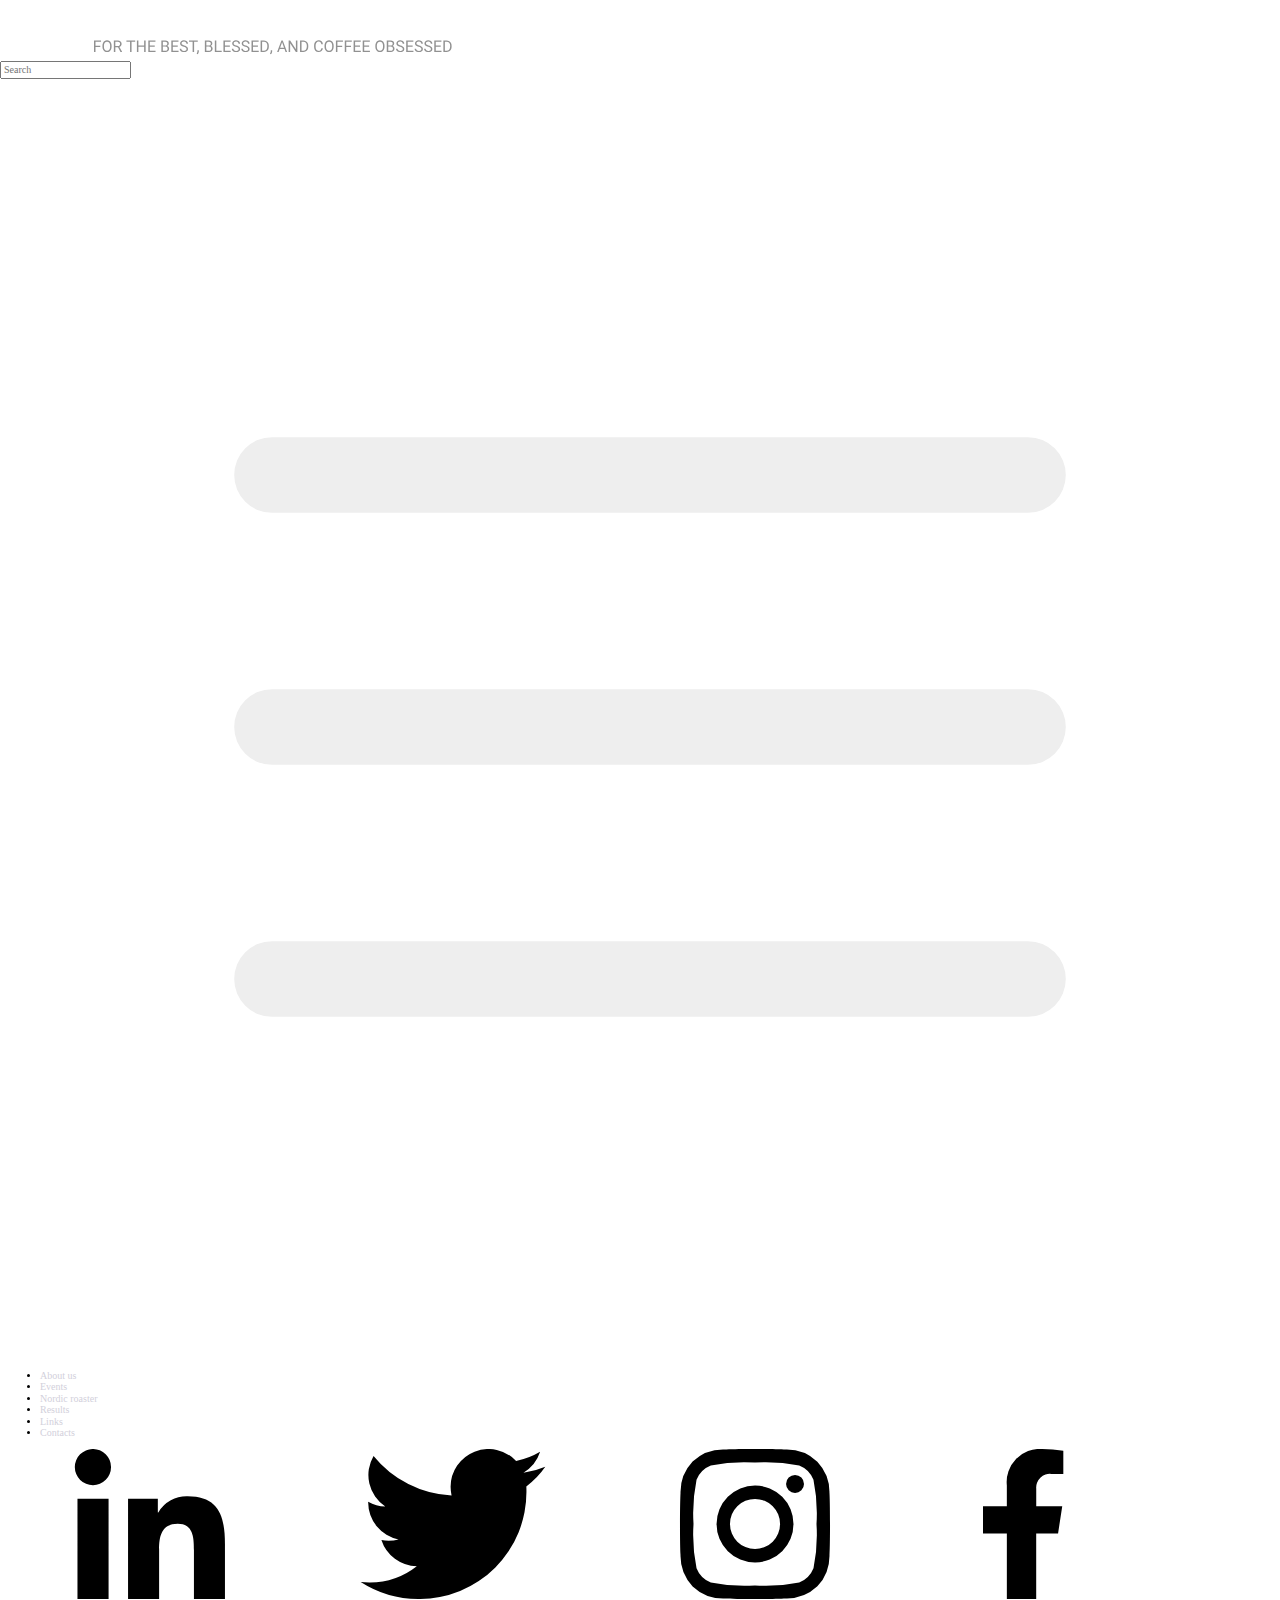
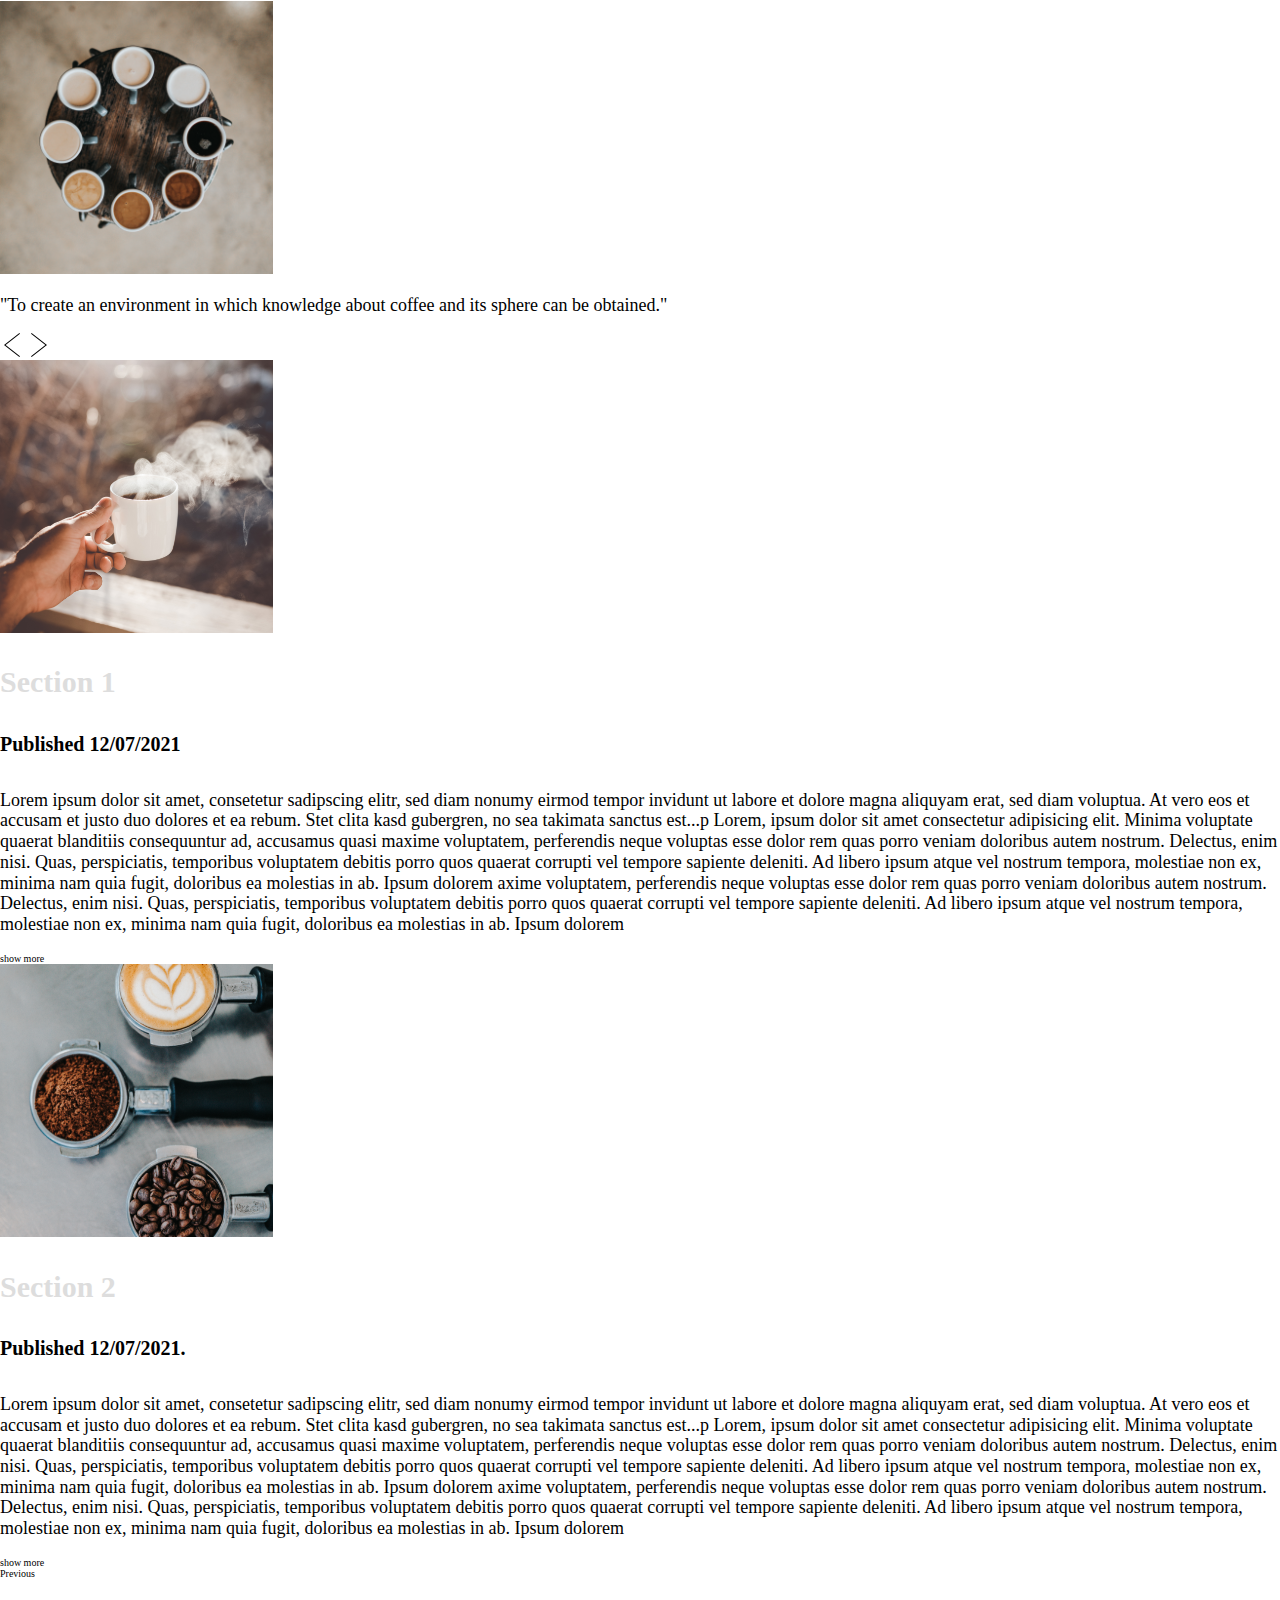
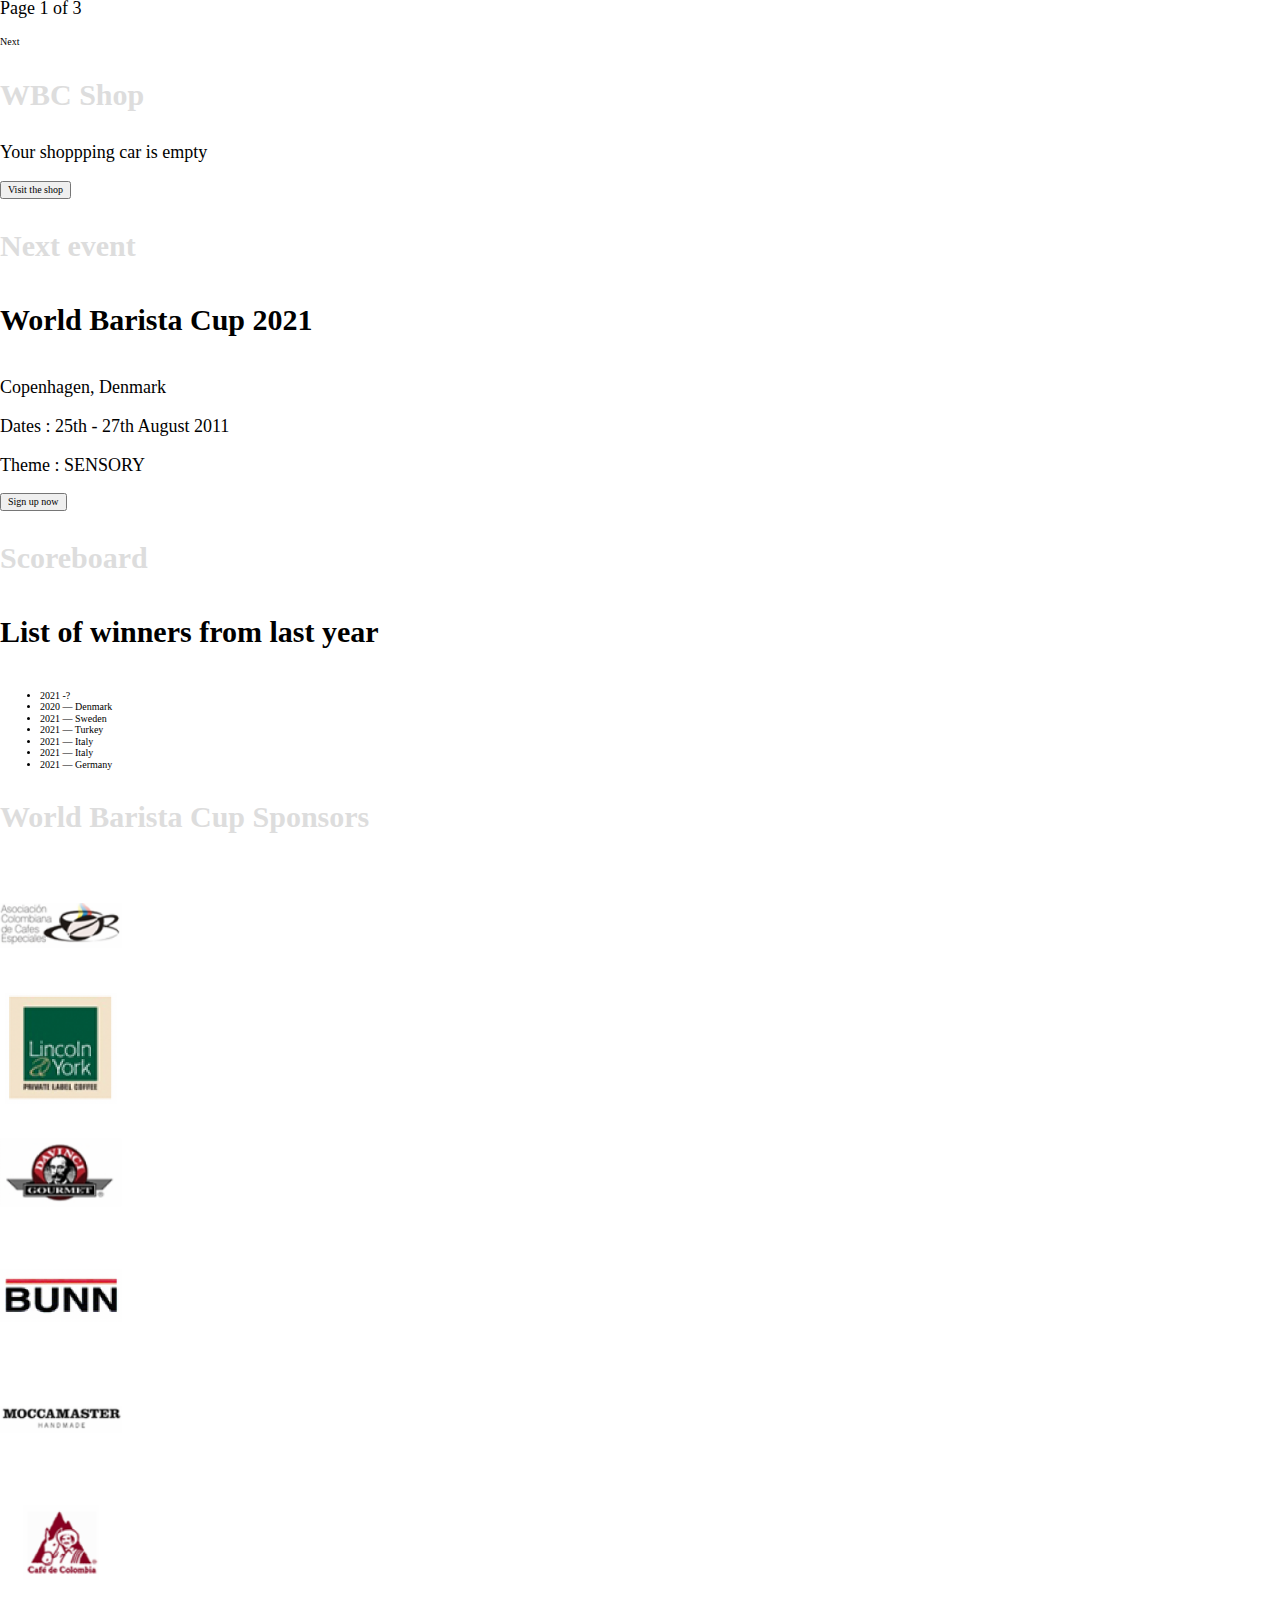
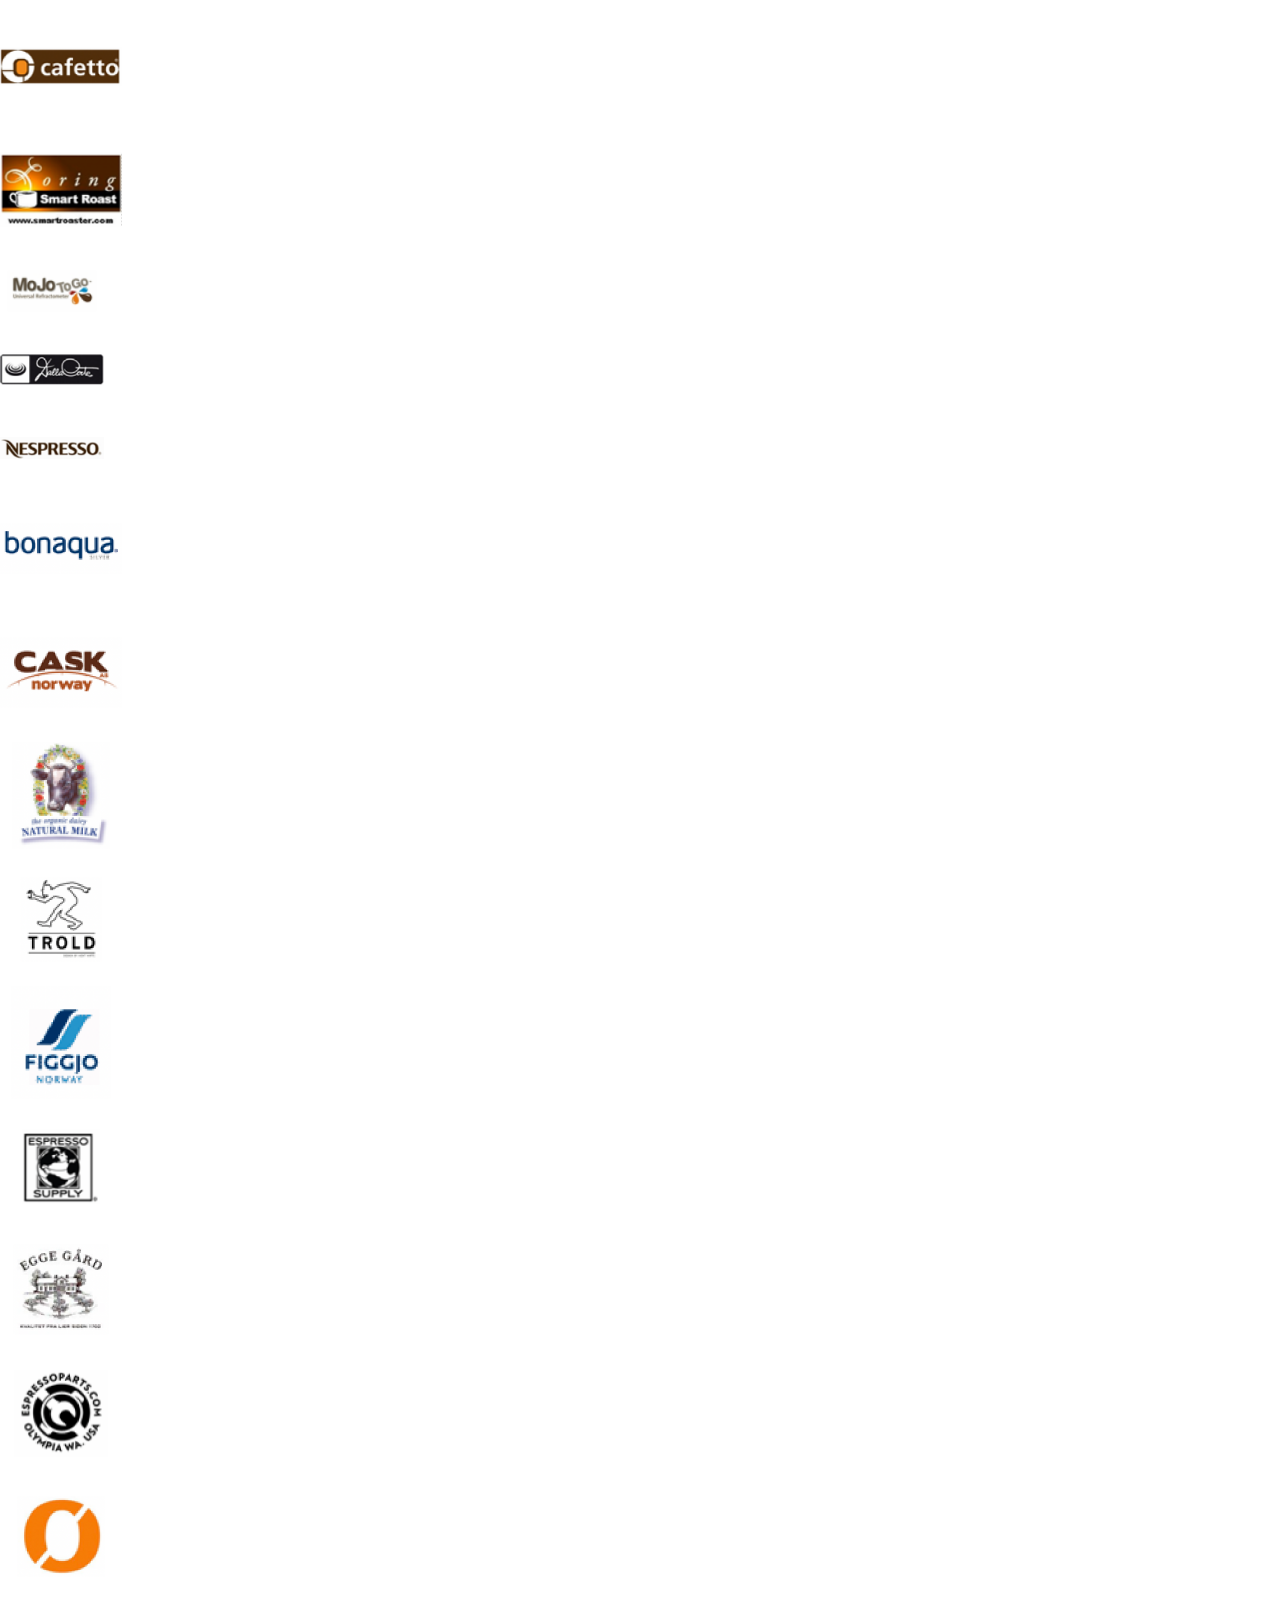
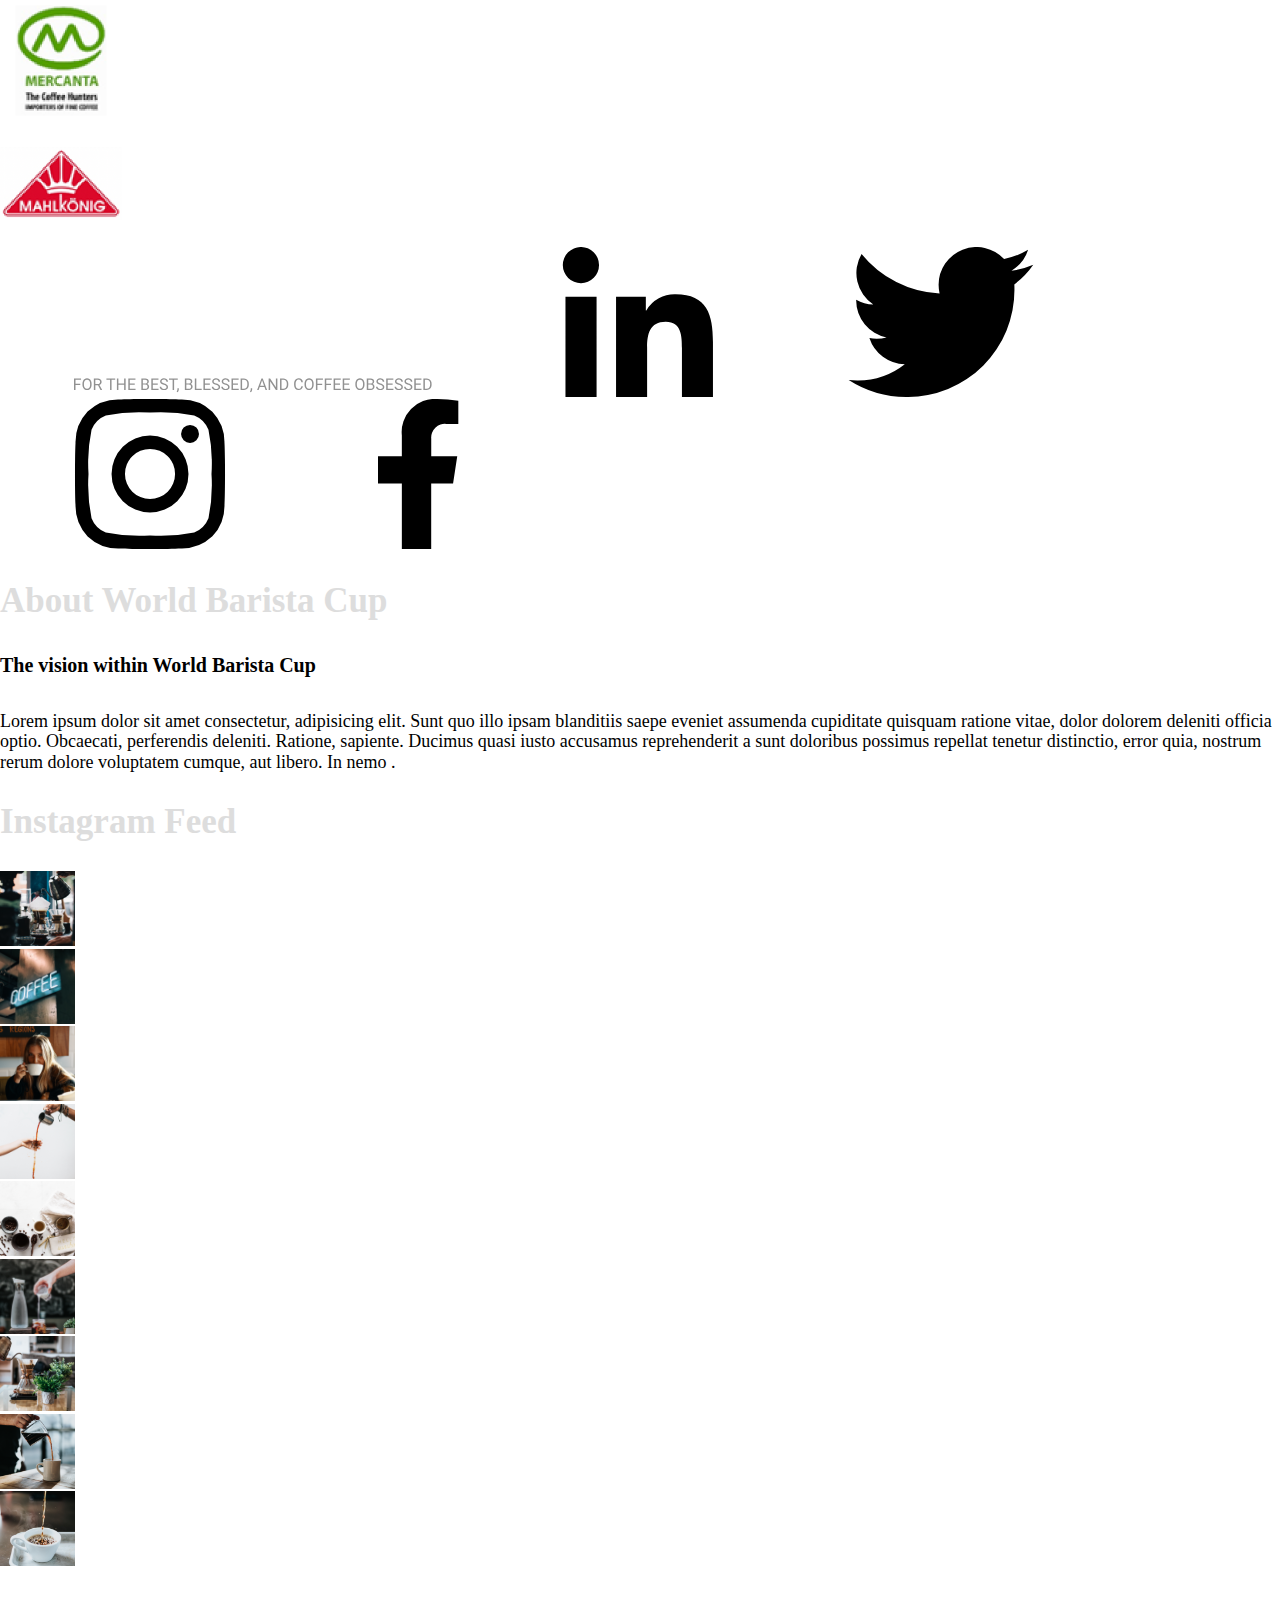
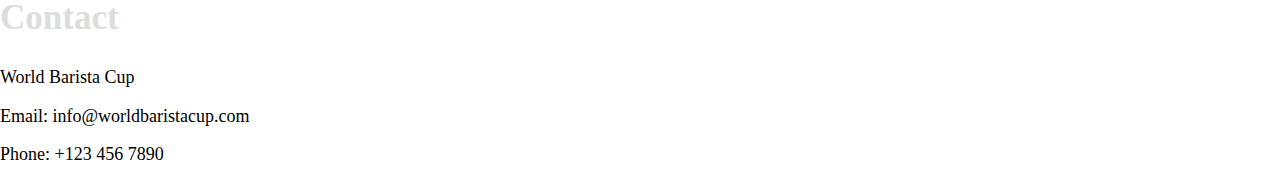
==== commit d88746fa: "fixed bug, finished mobile version" ====
--- a/src/index.html
+++ b/src/index.html
@@ -135,6 +135,7 @@
 
       <section class="side__bar " id="content">
          <h2>About World Barista Cup</h2>
+         <h5>The vision within World Barista Cup </h5>
          <p>Lorem ipsum dolor sit amet consectetur, adipisicing elit. Sunt quo illo ipsam blanditiis saepe eveniet
             assumenda cupiditate quisquam ratione vitae, dolor dolorem deleniti officia optio. Obcaecati, perferendis
             deleniti. Ratione, sapiente.
--- a/src/css/styles.css
+++ b/src/css/styles.css
@@ -233,17 +233,23 @@
       background-color: var(--color-secondary);
       color: var(--color-headings);
       margin-top: 60%;
-      width: 80%;
+
       height: 25rem;
-      margin-left: 5.5rem;
-   }
+   }
+   main {
+      display: flex;
+      flex-direction: column;
+      justify-content: center;
+   }
+
    .main-content {
       display: grid;
       grid-template-columns: 1fr;
       gap: 2rem;
    }
-   .article {
-      margin-left: 5.5rem;
+   .article,
+   .card-body-banner {
+      margin-left: 4.5rem;
       width: 80%;
    }
 
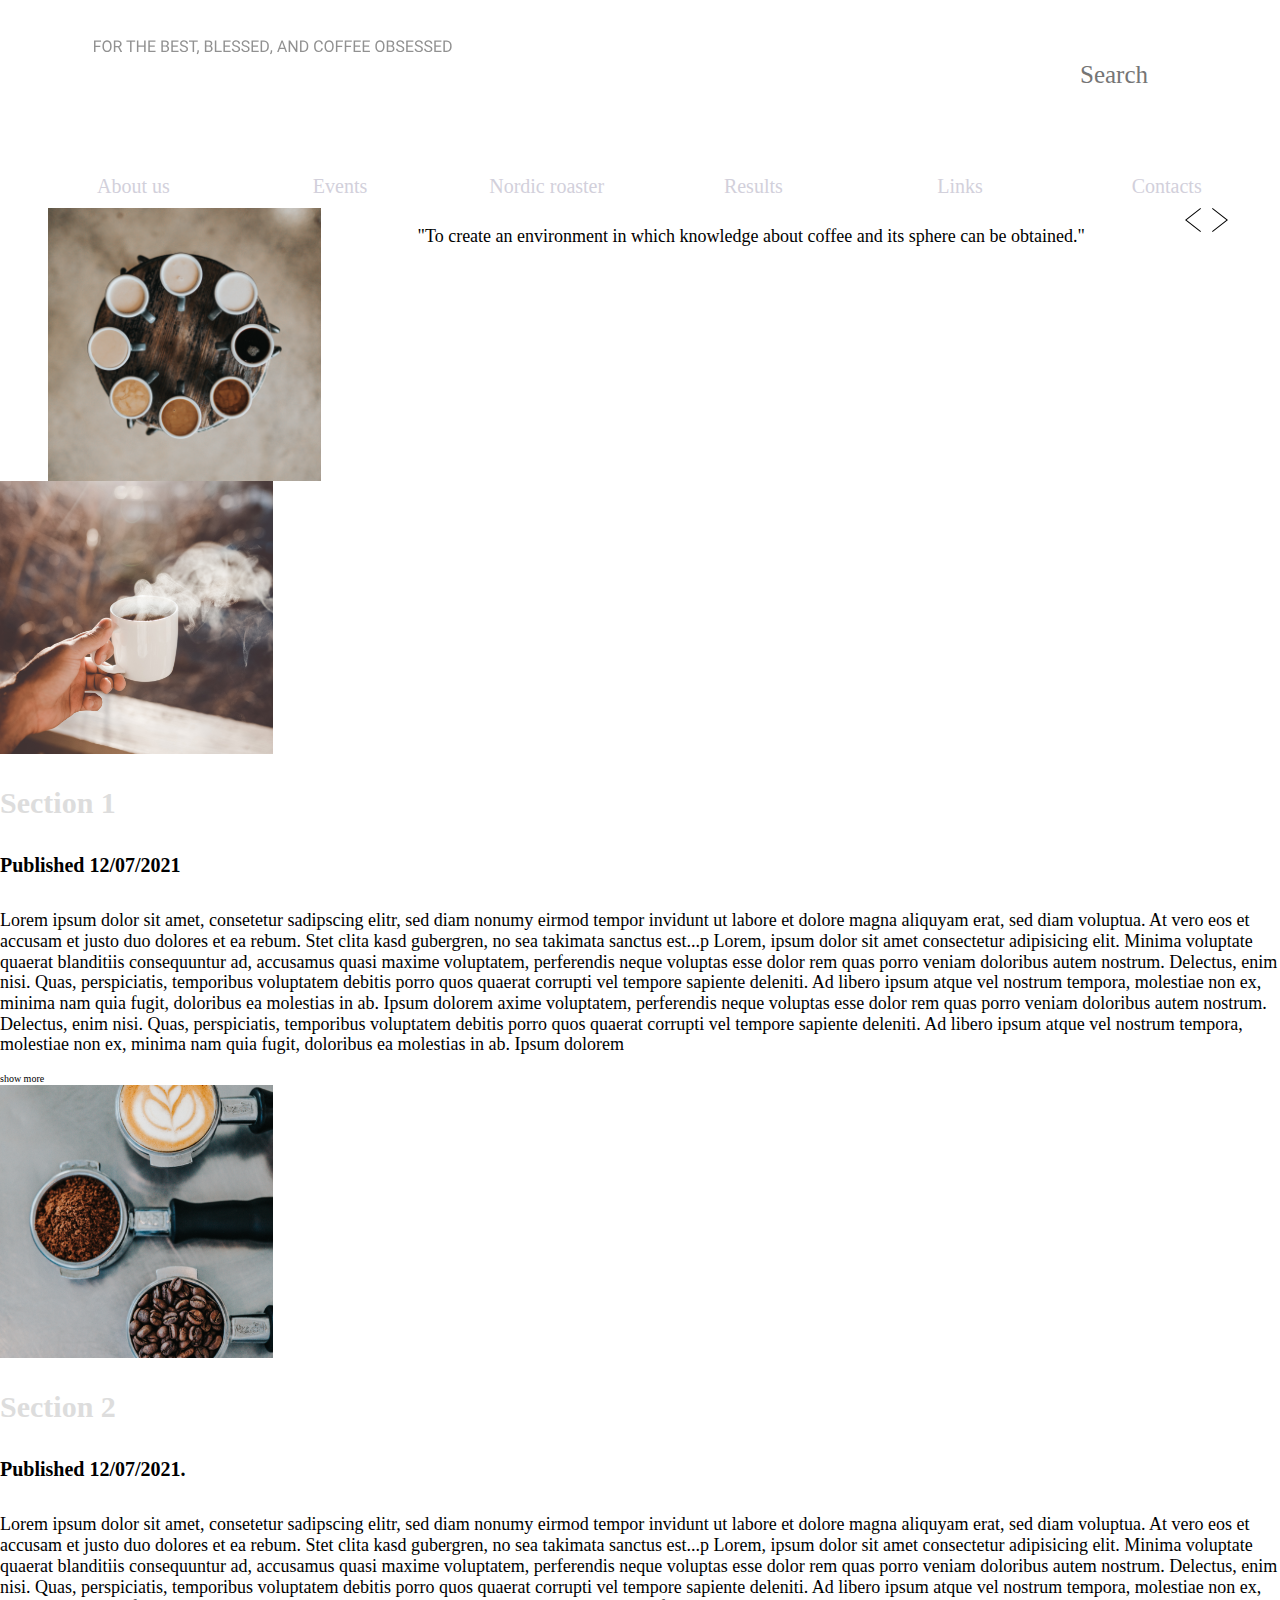
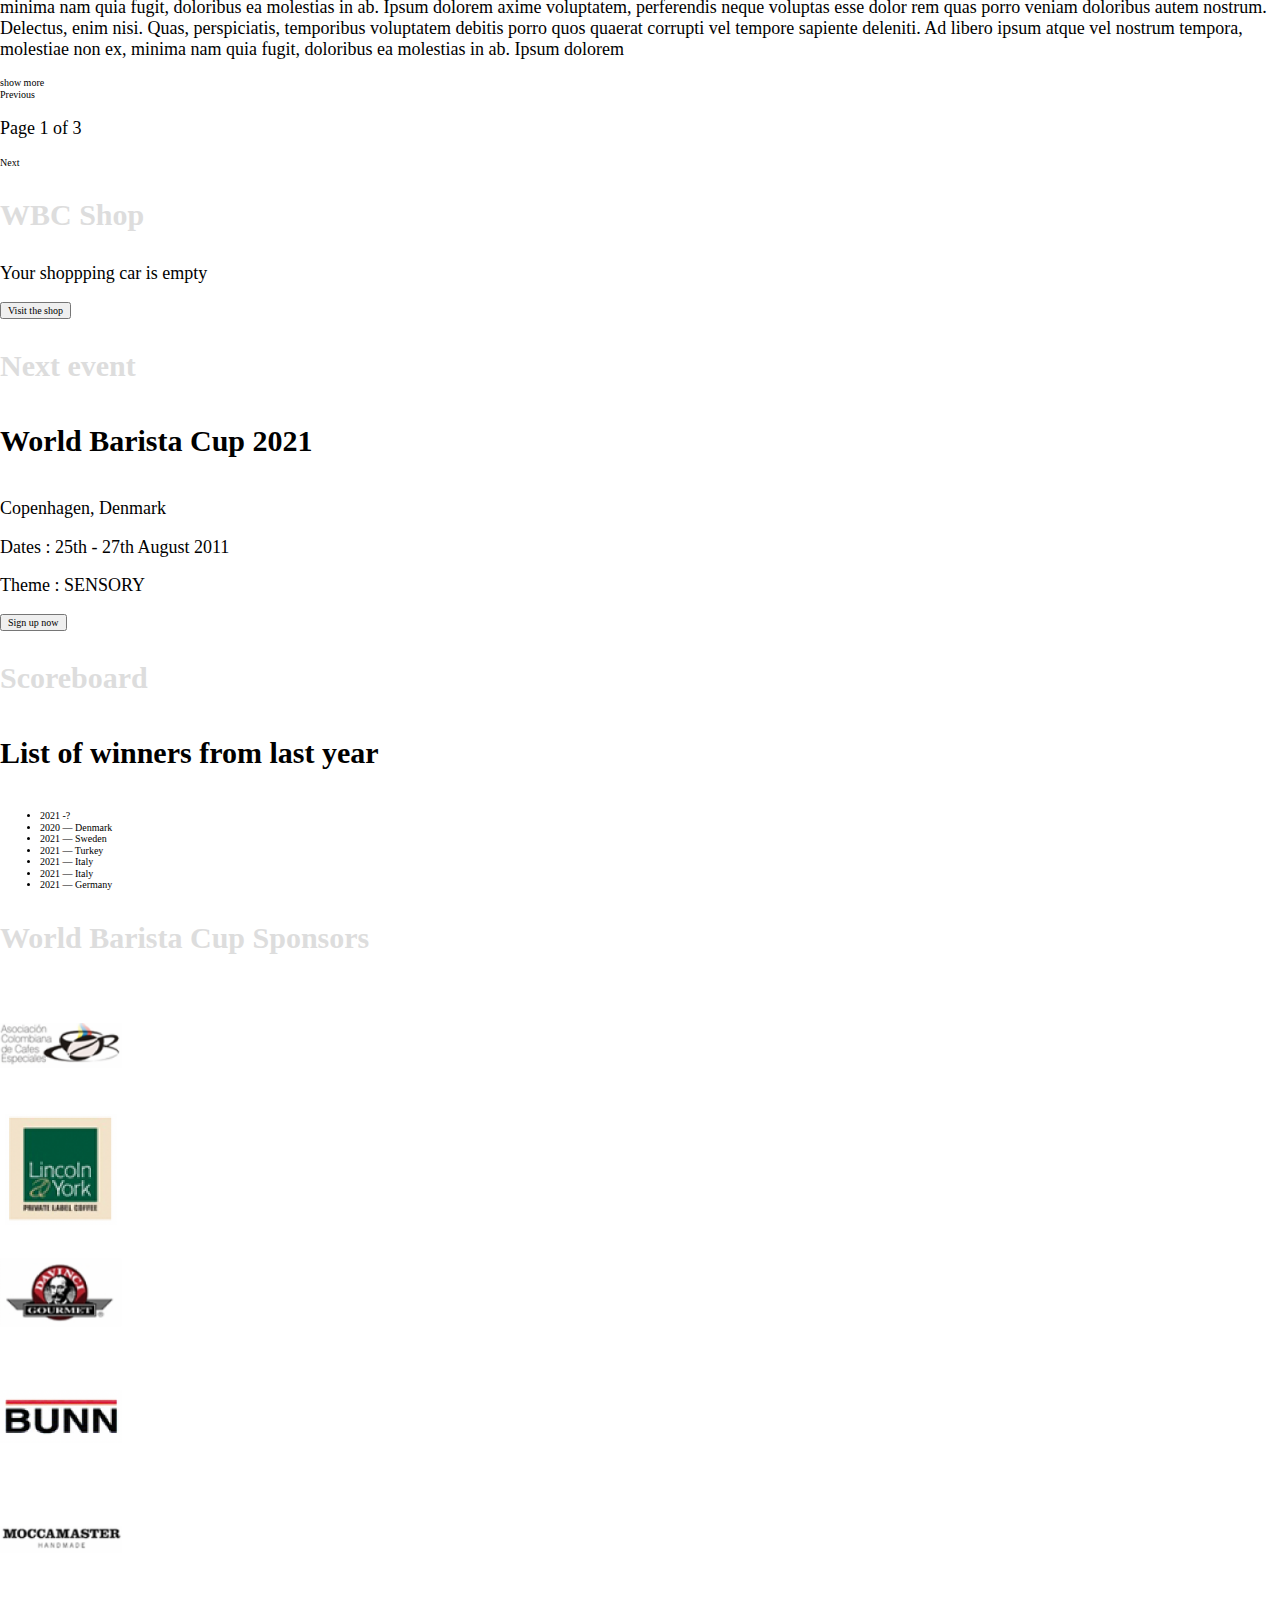
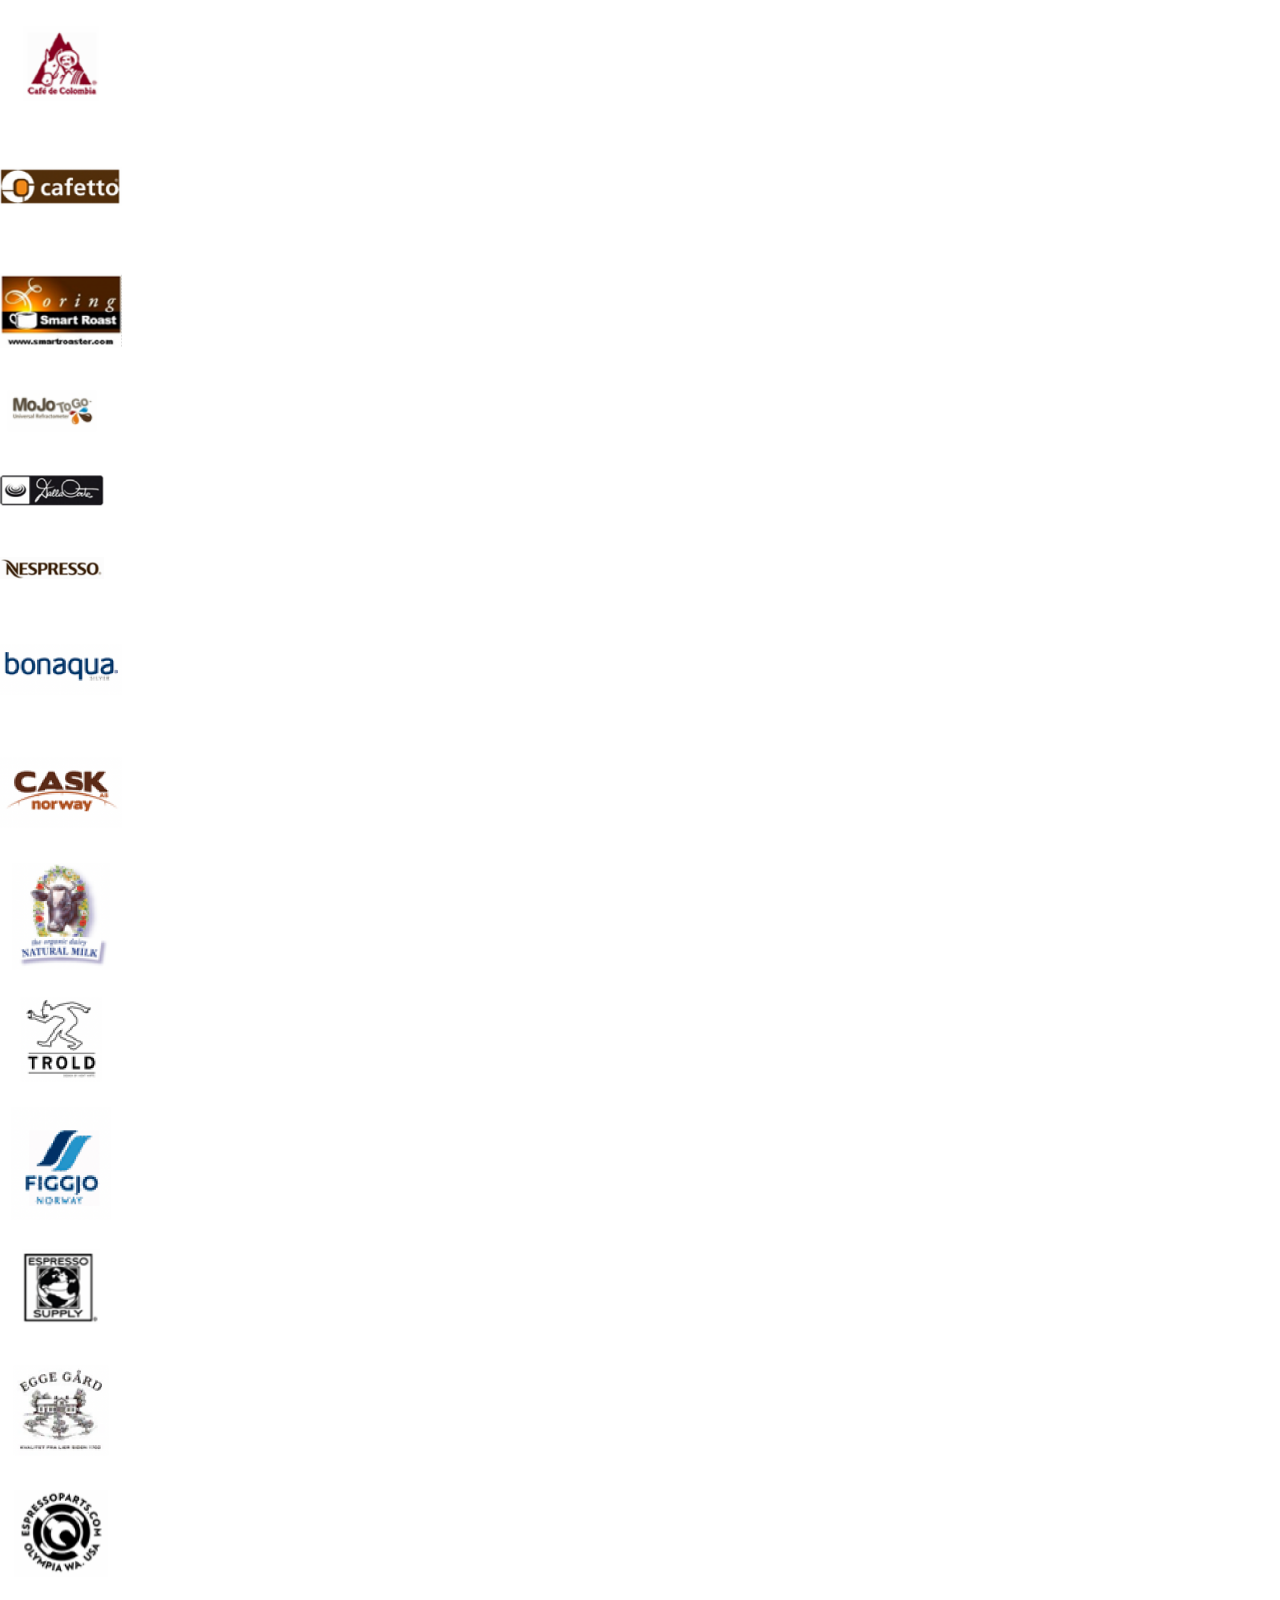
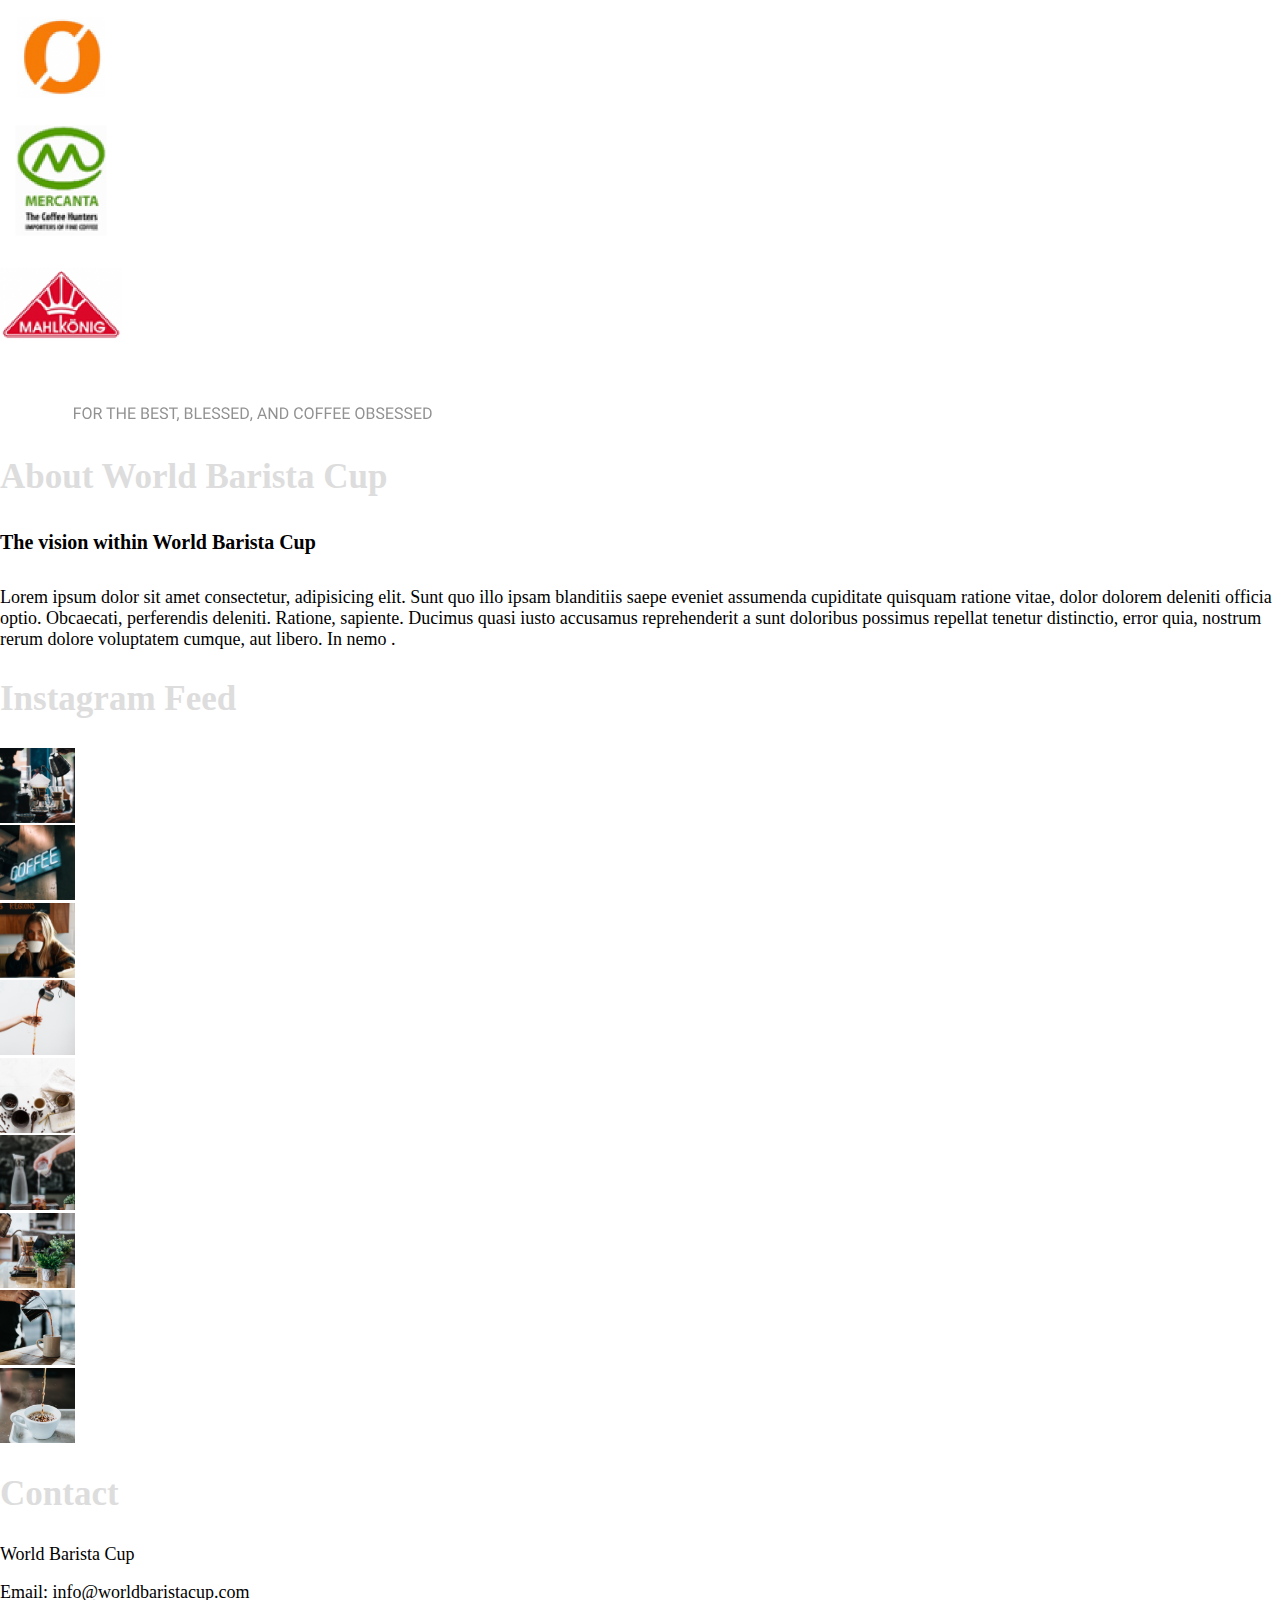
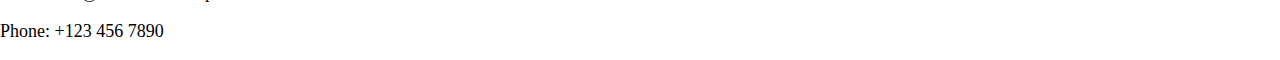
==== commit dc31147a: "web banner on process" ====
--- a/src/index.html
+++ b/src/index.html
@@ -11,40 +11,40 @@
 </head>
 
 <body>
-   <nav class="navbar bg-dark border-bottom border-body" data-bs-theme="dark">
-      <div class=" container-md collapsible ">
-         <div class="container-fluid menu">
-            <img class="logo" src="./assets/logo/logo-white.svg" alt="">
-            <form class="d-flex" role="search">
-               <input class="form-control me-2" type="search" placeholder="Search" aria-label="Search">
-            </form>
-            <img class="logo search" src="./assets/icons/search.svg" alt="">
-            <img class="logo burger__menu" src="./assets/icons/burger-menu.svg" alt="">
+   <nav class="navbar bg-dark border-bottom border-body collapsible " data-bs-theme="dark">
+
+      <img class="logo" src="./assets/logo/logo-white.svg" alt="">
+      <form class="d-flex" role="search">
+         <input class="form-control me-2" type="search" placeholder="Search" aria-label="Search">
+      </form>
+      <img class="logo search" src="./assets/icons/search.svg" alt="">
+      <img class="logo burger__menu" src="./assets/icons/burger-menu.svg" alt="">
+
+      <div class="collapsible__content collapsible--expanded ">
+         <ul class="list list--inline collasible__items">
+            <li class="list__item"><a href="#">About us</a></li>
+            <li class="list__item"><a href="#">Events</a></li>
+            <li class="list__item"><a href="#">Nordic roaster</a></li>
+            <li class="list__item"><a href="#">Results</a></li>
+            <li class="list__item"><a href="#">Links</a></li>
+            <li class="list__item"><a href="#">Contacts</a></li>
+         </ul>
+         <div class="collapsible__media">
+            <svg class="media__icon">
+               <use xlink:href="./assets/icons/sprite.svg#linkedin"></use>
+            </svg>
+            <svg class="media__icon">
+               <use xlink:href="./assets/icons/sprite.svg#twitter"></use>
+            </svg>
+            <svg class="media__icon">
+               <use xlink:href="./assets/icons/sprite.svg#instagram"></use>
+            </svg>
+            <svg class="media__icon">
+               <use xlink:href="./assets/icons/sprite.svg#facebook"></use>
+            </svg>
          </div>
-         <div class="collapsible__content collapsible--expanded ">
-            <ul class="list list--inline collasible__items">
-               <li class="list__item"><a href="#">About us</a></li>
-               <li class="list__item"><a href="#">Events</a></li>
-               <li class="list__item"><a href="#">Nordic roaster</a></li>
-               <li class="list__item"><a href="#">Results</a></li>
-               <li class="list__item"><a href="#">Links</a></li>
-               <li class="list__item"><a href="#">Contacts</a></li>
-            </ul>
-            <div class="collapsible__media">
-               <svg class="media__icon">
-                  <use xlink:href="./assets/icons/sprite.svg#linkedin"></use>
-               </svg>
-               <svg class="media__icon">
-                  <use xlink:href="./assets/icons/sprite.svg#twitter"></use>
-               </svg>
-               <svg class="media__icon">
-                  <use xlink:href="./assets/icons/sprite.svg#instagram"></use>
-               </svg>
-               <svg class="media__icon">
-                  <use xlink:href="./assets/icons/sprite.svg#facebook"></use>
-               </svg>
-            </div>
-         </div>
+      </div>
+      </div>
    </nav>
    <main>
       <section class="banner">
--- a/src/css/styles.css
+++ b/src/css/styles.css
@@ -61,9 +61,7 @@
    height: 20x;
    margin: 1rem;
 }
-.search:hover {
-   transform: rotate(45deg);
-} */
+*/
 
 /* Link */
 a {
@@ -85,7 +83,13 @@
    margin: 0 0 0 2rem;
    padding: 0;
 }
-
+.media__icon {
+   width: 3rem;
+   height: 2rem;
+   margin-left: 2rem;
+   margin-bottom: 2rem;
+   fill: var(--color-body);
+}
 @media (min-width: 376px) and (max-width: 768px) {
    h3 {
       color: var(--color-secondary);
@@ -105,7 +109,6 @@
       padding: 2rem 0 2rem 2rem;
       position: fixed;
    }
-
    .menu {
       display: flex;
       justify-content: space-between;
@@ -145,14 +148,6 @@
       display: flex;
       flex-wrap: wrap;
       justify-content: center;
-   }
-
-   .media__icon {
-      width: 3rem;
-      height: 2rem;
-      margin-left: 2rem;
-      margin-bottom: 2rem;
-      fill: var(--color-body);
    }
 
    a {
@@ -397,17 +392,79 @@
    }
 }
 
-/* @media (min-width: 1200px) {
-   .navbar {
-      display: flex;
+@media (min-width: 769px) {
+   .burger__menu {
+      display: none;
+   }
+
+   .menu {
+      align-items: center;
+      flex-wrap: wrap;
+   }
+   .logo {
+      margin-right: auto;
+   }
+   .search {
+      width: 3rem;
+   }
+   .search:hover {
+      transform: rotate(45deg);
+   }
+   form {
+      width: 20rem;
+      margin-left: auto;
+   }
+   .form-control {
+      border: none;
+      border-bottom: 1px solid #ffffff;
+      width: 100%;
+      color: #ffffff;
+      padding: 0;
+      outline: 0;
+      font-size: 2.5rem;
+   }
+
+   .collapsible__content {
+      display: flex;
+      justify-content: space-between;
+      text-align: center;
+      flex-wrap: wrap;
+   }
+   .collapsible__media {
+      margin-left: auto;
+      padding-left: 0;
+   }
+
+   .list {
+      display: flex;
+      justify-content: space-between;
+      text-align: center;
       flex-wrap: nowrap;
-   }
-   .burger__menu {
+      order: 1;
+      flex-basis: 100%;
+   }
+   .list--inline .list__item {
+      width: 100%;
+      display: inline-block;
+      margin-right: 2rem;
+      padding: 0 2rem;
+      font-size: 2rem;
+   }
+
+   .list__item > a:hover {
+      color: #707070;
+   }
+
+   .media__icon {
       width: 5rem;
-      height: 5rem;
-   }
-   .search {
-      width: 5rem;
-      height: 5rem;
-   }
-} */
+      margin-left: auto;
+   }
+   .card {
+      display: flex;
+      justify-content: space-around;
+      flex-wrap: wrap;
+      overflow: visible;
+      height: 100%;
+      border: 0;
+   }
+}
